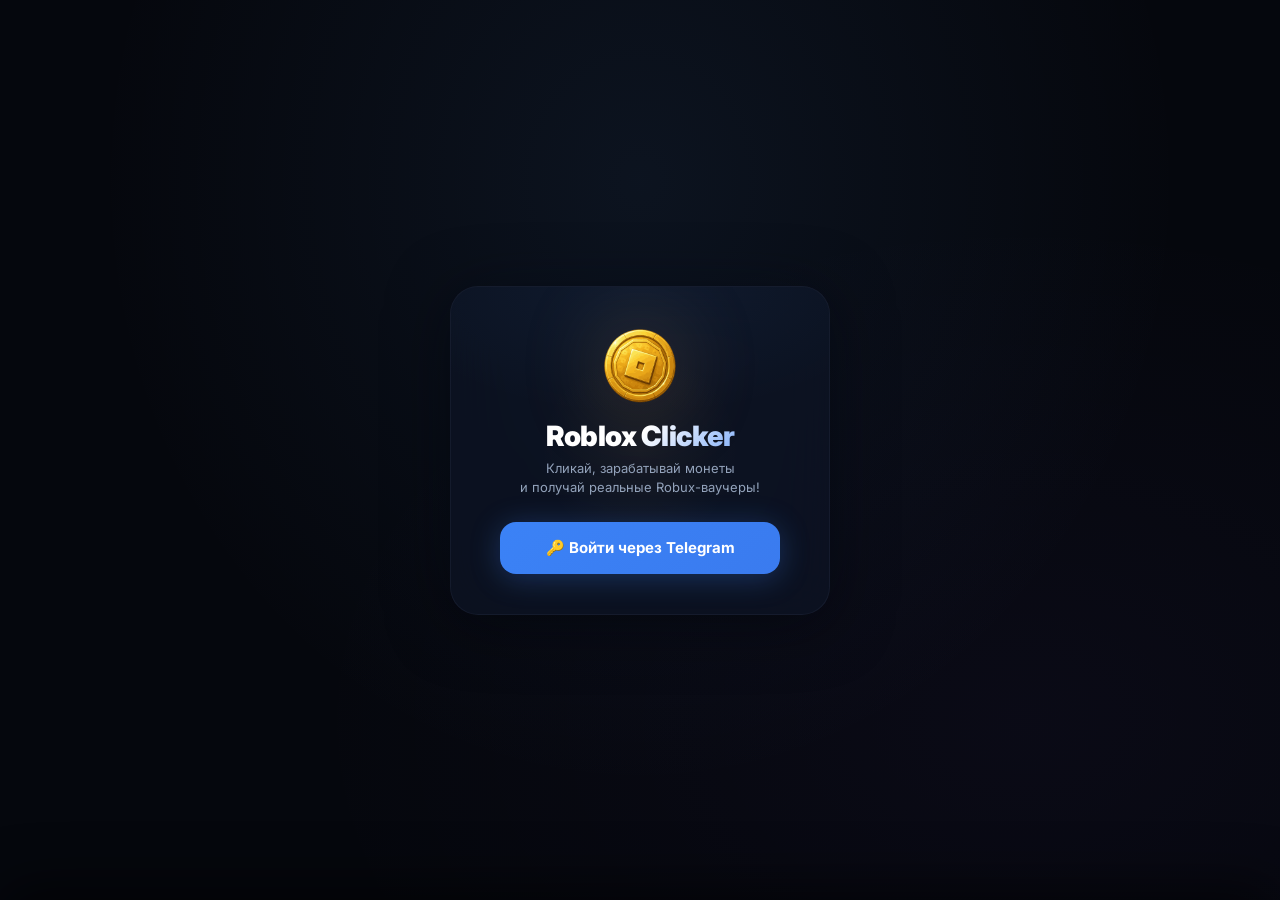
==== index.html @ 859d5905 "Fix bot webhook crash (handle_bot_callback is module-level, called without self) and switch inline-b" ====
﻿<!DOCTYPE html>
<html lang="ru">
<head>
    <meta charset="UTF-8">
    <meta name="viewport" content="width=device-width, initial-scale=1.0, maximum-scale=1.0, user-scalable=no">
    <meta name="theme-color" content="#05070D">
    <title>Roblox Clicker</title>
    <script src="https://telegram.org/js/telegram-web-app.js"></script>
    <link rel="stylesheet" href="/css/style.css?v=20260807-bot-button-icons-fix-1">
    <style>
        .loading-screen {
            position: fixed; inset: 0; z-index: 9999;
            background: var(--bg-primary);
            display: flex; flex-direction: column;
            align-items: center; justify-content: center;
            transition: opacity 0.5s ease, visibility 0.5s;
            overflow: hidden;
        }
        .loading-screen.hidden { opacity: 0; visibility: hidden; pointer-events: none; }
        .loading-logo { font-size: 64px; margin-bottom: 16px; animation: loadPulse 1.5s ease-in-out infinite; }
        @keyframes loadPulse { 0%,100% { transform: scale(1); } 50% { transform: scale(1.1); } }
        .loading-title { font-size: 24px; font-weight: 800; margin-bottom: 24px; letter-spacing: -0.5px; }
        .loading-bar-wrap { width: 200px; height: 4px; background: rgba(255,255,255,0.06); border-radius: 2px; overflow: hidden; }
        .loading-bar-fill { height: 100%; width: 0%; background: linear-gradient(90deg, var(--accent), var(--gold)); border-radius: 2px; animation: loadBar 2s ease-in-out infinite; }
        @keyframes loadBar { 0% { width: 0%; margin-left: 0; } 50% { width: 60%; margin-left: 20%; } 100% { width: 0%; margin-left: 100%; } }
        .loading-text { margin-top: 16px; font-size: 12px; color: var(--text-secondary); }
    </style>
</head>
<body>
<!-- SVG Sprite -->
<svg xmlns="http://www.w3.org/2000/svg" style="display:none">
  <symbol id="icon-people" viewBox="0 0 24 24" fill="none" stroke="currentColor" stroke-width="1.7" stroke-linecap="round" stroke-linejoin="round"><path d="M16 21v-2a4 4 0 0 0-4-4H6a4 4 0 0 0-4 4v2"/><circle cx="9" cy="7" r="4"/><path d="M22 21v-2a4 4 0 0 0-3-3.87"/><path d="M16 3.13a4 4 0 0 1 0 7.75"/></symbol>
  <symbol id="icon-coin" viewBox="0 0 24 24" fill="none" style="stroke:var(--gold,#F5C451)" stroke-width="1.7" stroke-linecap="round" stroke-linejoin="round"><circle cx="12" cy="12" r="9.2"/><path d="M12 7v10"/><path d="M15.5 9.5a3.5 3.5 0 0 0-3.5-2c-2 0-3.5 1.2-3.5 2.5s1.5 2.5 3.5 2.5 3.5 1.2 3.5 2.5-1.5 2.5-3.5 2.5a3.5 3.5 0 0 1-3.5-2"/></symbol>
  <symbol id="icon-dice" viewBox="0 0 24 24" fill="none" stroke="currentColor" stroke-width="1.7" stroke-linecap="round" stroke-linejoin="round"><rect x="3" y="3" width="18" height="18" rx="4"/><circle cx="8.5" cy="8.5" r="1.3" fill="currentColor" stroke="none"/><circle cx="15.5" cy="8.5" r="1.3" fill="currentColor" stroke="none"/><circle cx="8.5" cy="15.5" r="1.3" fill="currentColor" stroke="none"/><circle cx="15.5" cy="15.5" r="1.3" fill="currentColor" stroke="none"/><circle cx="12" cy="12" r="1.3" fill="currentColor" stroke="none"/></symbol>
  <symbol id="icon-gift" viewBox="0 0 24 24" fill="none" stroke="currentColor" stroke-width="1.7" stroke-linecap="round" stroke-linejoin="round"><rect x="3" y="8" width="18" height="4" rx="1"/><rect x="5" y="12" width="14" height="9" rx="1.5"/><path d="M12 8v13"/><path d="M12 8H7.8a2.8 2.8 0 1 1 0-5.6C10 2.4 11.2 5 12 8z"/><path d="M12 8h4.2a2.8 2.8 0 0 0 0-5.6C14 2.4 12.8 5 12 8z"/></symbol>
  <symbol id="icon-cycle" viewBox="0 0 24 24" fill="none" stroke="currentColor" stroke-width="1.7" stroke-linecap="round" stroke-linejoin="round"><path d="M3 12a9 9 0 1 0 3-6.7L3 8"/><path d="M3 3v5h5"/></symbol>
  <symbol id="icon-shield" viewBox="0 0 24 24" fill="none" stroke="currentColor" stroke-width="1.7" stroke-linecap="round" stroke-linejoin="round"><path d="M12 22s8-4 8-10V5l-8-3-8 3v7c0 6 8 10 8 10z"/><path d="M9 12l2 2 4-4"/></symbol>
  <symbol id="icon-click" viewBox="0 0 24 24" fill="none" style="stroke:var(--click,#FB923C)" stroke-width="1.7" stroke-linecap="round" stroke-linejoin="round"><path d="M4 3l16 6.5-6.5 2.3L11 19.5 4 3z"/><path d="M13 13l6 6"/></symbol>
  <symbol id="icon-gear" viewBox="0 0 24 24" fill="none" stroke="currentColor" stroke-width="1.7" stroke-linecap="round" stroke-linejoin="round"><circle cx="12" cy="12" r="3.2"/><path d="M19.4 15a1.65 1.65 0 0 0 .33 1.82l.06.06a2 2 0 0 1-2.83 2.83l-.06-.06a1.65 1.65 0 0 0-1.82-.33 1.65 1.65 0 0 0-1 1.51V21a2 2 0 0 1-4 0v-.09A1.65 1.65 0 0 0 9 19.4a1.65 1.65 0 0 0-1.82.33l-.06.06a2 2 0 0 1-2.83-2.83l.06-.06A1.65 1.65 0 0 0 4.68 15a1.65 1.65 0 0 0-1.51-1H3a2 2 0 0 1 0-4h.09A1.65 1.65 0 0 0 4.6 9a1.65 1.65 0 0 0-.33-1.82l-.06-.06a2 2 0 0 1 2.83-2.83l.06.06A1.65 1.65 0 0 0 9 4.68a1.65 1.65 0 0 0 1-1.51V3a2 2 0 0 1 4 0v.09a1.65 1.65 0 0 0 1 1.51 1.65 1.65 0 0 0 1.82-.33l.06-.06a2 2 0 0 1 2.83 2.83l-.06.06A1.65 1.65 0 0 0 19.4 9a1.65 1.65 0 0 0 1.51 1H21a2 2 0 0 1 0 4h-.09a1.65 1.65 0 0 0-1.51 1z"/></symbol>
  <symbol id="icon-logout" viewBox="0 0 24 24" fill="none" stroke="currentColor" stroke-width="1.7" stroke-linecap="round" stroke-linejoin="round"><path d="M9 21H6a2 2 0 0 1-2-2V5a2 2 0 0 1 2-2h3"/><path d="M16 17l5-5-5-5"/><path d="M21 12H9"/></symbol>
  <symbol id="icon-palette" viewBox="0 0 24 24" fill="none" stroke="currentColor" stroke-width="1.7" stroke-linecap="round" stroke-linejoin="round"><path d="M12 22a10 10 0 1 1 10-10c0 2.2-1.8 3.5-3.8 3.5H16a2 2 0 0 0-1.5 3.3c.4.5.2 1.2-.4 1.4-.7.3-1.4.6-2.1.8z"/><circle cx="7.5" cy="11" r="1" fill="currentColor" stroke="none"/><circle cx="10.5" cy="7" r="1" fill="currentColor" stroke="none"/><circle cx="15" cy="7.5" r="1" fill="currentColor" stroke="none"/><circle cx="17.5" cy="11.5" r="1" fill="currentColor" stroke="none"/></symbol>
  <symbol id="icon-battery" viewBox="0 0 24 24" fill="none" stroke="currentColor" stroke-width="1.7" stroke-linecap="round" stroke-linejoin="round"><rect x="2" y="7" width="17" height="10" rx="2.5"/><path d="M22 11v2"/><path d="M6 10.5v3M10.5 10.5v3M15 10.5v3" style="stroke:var(--success,#00E584)" stroke-width="2" stroke-linecap="round"/></symbol>
  <symbol id="icon-muscle" viewBox="0 0 24 24" fill="none" style="stroke:var(--click,#FB923C)" stroke-width="1.7" stroke-linecap="round" stroke-linejoin="round"><path d="M6 7v10"/><path d="M10 7v10"/><path d="M18 7v10"/><path d="M14 7v10"/><rect x="7" y="10.5" width="6" height="3" rx="1"/><path d="M16 12h3"/></symbol>
  <symbol id="icon-scroll" viewBox="0 0 24 24" fill="none" stroke="currentColor" stroke-width="1.7" stroke-linecap="round" stroke-linejoin="round"><path d="M15 3H7a2 2 0 0 0-2 2v14a2 2 0 0 0 2 2h10a2 2 0 0 0 2-2V8l-4-5z"/><path d="M15 3v5h4"/><path d="M8 13h8M8 17h5"/></symbol>
  <symbol id="icon-chart" viewBox="0 0 24 24" fill="none" stroke="currentColor" stroke-width="1.7" stroke-linecap="round" stroke-linejoin="round"><path d="M18 20V10"/><path d="M12 20V4"/><path d="M6 20v-6"/></symbol>
  <symbol id="icon-explosion" viewBox="0 0 24 24" fill="none" style="stroke:var(--gold,#F5C451)" stroke-width="1.7" stroke-linecap="round" stroke-linejoin="round"><polygon points="12 3 14.5 9 21 9 16 13.5 18 20 12 16 6 20 8 13.5 3 9 9.5 9 12 3"/></symbol>
  <symbol id="icon-star" viewBox="0 0 24 24" fill="none" style="stroke:var(--gold,#F5C451)" stroke-width="1.7" stroke-linecap="round" stroke-linejoin="round"><path d="M12 3l2.5 5.7 6.2.5-4.8 4 1.4 6.1L12 16.4 6.7 19.3 8.1 13.2 3.3 9.2l6.2-.5L12 3z"/></symbol>
  <symbol id="icon-calendar" viewBox="0 0 24 24" fill="none" stroke="currentColor" stroke-width="1.7" stroke-linecap="round" stroke-linejoin="round"><rect x="3" y="5" width="18" height="16" rx="2.5"/><path d="M8 3v4M16 3v4M3 10h18"/><circle cx="12" cy="15" r="1.2" fill="currentColor" stroke="none"/></symbol>
  <symbol id="icon-ticket" viewBox="0 0 24 24" fill="none" stroke="currentColor" stroke-width="1.7" stroke-linecap="round" stroke-linejoin="round"><path d="M2 9a3 3 0 0 1 0 6v3a2 2 0 0 0 2 2h16a2 2 0 0 0 2-2v-3a3 3 0 0 1 0-6V6a2 2 0 0 0-2-2H4a2 2 0 0 0-2 2z"/><path d="M13 5l-2 14"/></symbol>
  <symbol id="icon-send" viewBox="0 0 24 24" fill="none" stroke="currentColor" stroke-width="1.7" stroke-linecap="round" stroke-linejoin="round"><path d="M22 2L11 13"/><path d="M22 2l-7 20-4-9-9-4 20-7z"/></symbol>
  <symbol id="icon-arrow-up" viewBox="0 0 24 24" fill="none" stroke="currentColor" stroke-width="1.7" stroke-linecap="round" stroke-linejoin="round"><path d="M12 19V5"/><path d="M5 12l7-7 7 7"/></symbol>
  <symbol id="icon-lightning" viewBox="0 0 24 24" fill="none" style="stroke:var(--gold,#F5C451)" stroke-width="1.7" stroke-linecap="round" stroke-linejoin="round"><path d="M13 2L4.5 14H11l-1.5 8L18 10h-6l1-8z"/></symbol>
  <symbol id="icon-check" viewBox="0 0 24 24" fill="none" style="stroke:var(--success,#00E584)" stroke-width="2" stroke-linecap="round" stroke-linejoin="round"><polyline points="20 6 9 17 4 12"/></symbol>
  <symbol id="icon-target" viewBox="0 0 24 24" fill="none" stroke="currentColor" stroke-width="1.7" stroke-linecap="round" stroke-linejoin="round"><circle cx="12" cy="12" r="9"/><circle cx="12" cy="12" r="5"/><circle cx="12" cy="12" r="1.2" fill="currentColor" stroke="none"/></symbol>
  <symbol id="icon-online" viewBox="0 0 24 24" fill="var(--success,#00E584)"><circle cx="12" cy="12" r="6"/></symbol>
  <symbol id="icon-cash" viewBox="0 0 24 24" fill="none" style="stroke:var(--success,#00E584)" stroke-width="1.7" stroke-linecap="round" stroke-linejoin="round"><rect x="2.5" y="6" width="19" height="12" rx="2"/><circle cx="12" cy="12" r="3"/><path d="M6.5 9.5h.01M17.5 14.5h.01"/></symbol>
  <symbol id="icon-trophy" viewBox="0 0 24 24" fill="none" style="stroke:var(--gold,#F5C451)" stroke-width="1.7" stroke-linecap="round" stroke-linejoin="round"><path d="M6 9H4.5a2.5 2.5 0 0 1 0-5C7 4 7 5 7 5"/><path d="M18 9h1.5a2.5 2.5 0 0 0 0-5C17 4 17 5 17 5"/><path d="M4 22h16"/><path d="M10 22V2l4 4"/><path d="M14 22V2l-4 4"/><path d="M12 11.5c-2 0-3.5-1.5-3.5-3.5h7c0 2-1.5 3.5-3.5 3.5z"/></symbol>
  <symbol id="icon-plus" viewBox="0 0 24 24" fill="none" stroke="currentColor" stroke-width="2" stroke-linecap="round"><path d="M12 5v14M5 12h14"/></symbol>
  <symbol id="icon-x" viewBox="0 0 24 24" fill="none" stroke="currentColor" stroke-width="1.7" stroke-linecap="round" stroke-linejoin="round"><path d="M18 6L6 18M6 6l12 12"/></symbol>
  <symbol id="icon-clock" viewBox="0 0 24 24" fill="none" stroke="currentColor" stroke-width="1.7" stroke-linecap="round" stroke-linejoin="round"><circle cx="12" cy="12" r="9"/><path d="M12 7v5l3 2"/></symbol>
  <symbol id="icon-save" viewBox="0 0 24 24" fill="none" style="stroke:var(--success,#00E584)" stroke-width="1.7" stroke-linecap="round" stroke-linejoin="round"><path d="M19 21H5a2 2 0 0 1-2-2V5a2 2 0 0 1 2-2h11l5 5v11a2 2 0 0 1-2 2z"/><path d="M17 21v-8H7v8"/><path d="M7 3v5h8"/></symbol>
  <symbol id="icon-lock" viewBox="0 0 24 24" fill="none" style="stroke:var(--danger,#FF5A5F)" stroke-width="1.7" stroke-linecap="round" stroke-linejoin="round"><rect x="4" y="11" width="16" height="10" rx="2.5"/><path d="M8 11V7a4 4 0 0 1 8 0v4"/><circle cx="12" cy="16" r="1.3" fill="currentColor" stroke="none"/></symbol>
  <symbol id="icon-unlock" viewBox="0 0 24 24" fill="none" style="stroke:var(--success,#00E584)" stroke-width="1.7" stroke-linecap="round" stroke-linejoin="round"><rect x="4" y="11" width="16" height="10" rx="2.5"/><path d="M8 11V7a4 4 0 0 1 7.8-1"/><circle cx="12" cy="16" r="1.3" fill="currentColor" stroke="none"/></symbol>
  <symbol id="icon-user" viewBox="0 0 24 24" fill="none" stroke="currentColor" stroke-width="1.7" stroke-linecap="round" stroke-linejoin="round"><path d="M20 21v-2a4 4 0 0 0-4-4H8a4 4 0 0 0-4 4v2"/><circle cx="12" cy="7" r="4"/></symbol>
  <symbol id="icon-crown" viewBox="0 0 24 24" fill="none" style="stroke:var(--gold,#F5C451)" stroke-width="1.7" stroke-linecap="round" stroke-linejoin="round"><path d="M2 19l3-14 4 7 3-7 3 7 4-7 3 14H2z"/></symbol>
  <symbol id="icon-clipboard" viewBox="0 0 24 24" fill="none" stroke="currentColor" stroke-width="1.7" stroke-linecap="round" stroke-linejoin="round"><path d="M16 4h2a2 2 0 0 1 2 2v14a2 2 0 0 1-2 2H6a2 2 0 0 1-2-2V6a2 2 0 0 1 2-2h2"/><rect x="8" y="2" width="8" height="4" rx="1.2"/></symbol>
  <symbol id="icon-refresh" viewBox="0 0 24 24" fill="none" stroke="currentColor" stroke-width="1.7" stroke-linecap="round" stroke-linejoin="round"><path d="M21 12a9 9 0 1 1-2.6-6.4"/><path d="M21 3v6h-6"/></symbol>
  <symbol id="icon-sent" viewBox="0 0 24 24" fill="none" stroke="currentColor" stroke-width="1.7" stroke-linecap="round" stroke-linejoin="round"><path d="M22 7l-10 7-10-7"/><path d="M2 7l10 7 10-7"/><path d="M2 7v11a2 2 0 0 0 2 2h16a2 2 0 0 0 2-2V7"/></symbol>
  <symbol id="icon-image" viewBox="0 0 24 24" fill="none" style="stroke:var(--purple,#8B5CF6)" stroke-width="1.7" stroke-linecap="round" stroke-linejoin="round"><rect x="3" y="3" width="18" height="18" rx="2.5"/><circle cx="8.5" cy="8.5" r="1.5" fill="currentColor" stroke="none"/><path d="M21 15l-5-5-12 12"/></symbol>
  <symbol id="icon-trash" viewBox="0 0 24 24" fill="none" style="stroke:var(--danger,#FF5A5F)" stroke-width="1.7" stroke-linecap="round" stroke-linejoin="round"><path d="M3 6h18"/><path d="M19 6v13a2 2 0 0 1-2 2H7a2 2 0 0 1-2-2V6"/><path d="M8 6V4a2 2 0 0 1 2-2h4a2 2 0 0 1 2 2v2"/><path d="M10 11v6M14 11v6"/></symbol>
  <symbol id="icon-music" viewBox="0 0 24 24" fill="none" style="stroke:var(--gold,#F5C451)" stroke-width="1.7" stroke-linecap="round" stroke-linejoin="round"><path d="M9 18V5l12-2v13"/><circle cx="6" cy="18" r="3"/><circle cx="18" cy="16" r="3"/></symbol>
  <symbol id="icon-flame" viewBox="0 0 24 24" fill="none" style="stroke:var(--click,#FB923C)" stroke-width="1.7" stroke-linecap="round" stroke-linejoin="round"><path d="M12 22c4.4 0 7.5-3 7.5-7.5 0-3-2-6-4-8-1-1-2-.8-2.5.5-.3.8-1.2 1-1.8.5C10 6 8 8 8 11c0 1-.2 2 .5 2.8.5-.5 1-1 1.5-2 .8 2 1.5 3.7 3 5-1.5 1.5-3 2.2-5 1.5-1.5-.5-2.5-2-2.5-3.8 0-1.8 1-3 1.5-4-.2 2.3.5 4 2 5.5-.8-1.8 0-4.5 1.5-6-.3 2.8 1 5.5 4 6.5-1-1.5-1.5-3-1-5 1.5-1.5 3-2.5 4.5-3.8 0 3 1 5 2.5 6.3C17 17.5 15.5 22 12 22z"/></symbol>
  <symbol id="icon-wallet" viewBox="0 0 24 24" fill="none" stroke="currentColor" stroke-width="1.7" stroke-linecap="round" stroke-linejoin="round"><path d="M21 7H4a2 2 0 0 1 0-4h13v4"/><path d="M4 5v14a2 2 0 0 0 2 2h13a2 2 0 0 0 2-2v-8a2 2 0 0 0-2-2H4"/><circle cx="16.5" cy="14.5" r="1.3" fill="currentColor" stroke="none"/></symbol>
  <symbol id="icon-zap" viewBox="0 0 24 24" fill="none" stroke="currentColor" stroke-width="1.7" stroke-linecap="round" stroke-linejoin="round"><path d="M13 2L4.5 14H11l-1.5 8L18 10h-6l1-8z"/></symbol>
  <symbol id="icon-sparkles" viewBox="0 0 24 24" fill="none" style="stroke:var(--gold,#F5C451)" stroke-width="1.7" stroke-linecap="round" stroke-linejoin="round"><path d="M12 3l1.8 4.7 4.7 1.8-4.7 1.8L12 16l-1.8-4.7L5.5 9.5l4.7-1.8L12 3z"/><path d="M19 14l.9 2.3 2.3.9-2.3.9L19 20.4l-.9-2.3-2.3-.9 2.3-.9L19 14zM5 16l.8 2.1 2.1.8-2.1.8L5 21.8l-.8-2.1-2.1-.8 2.1-.8L5 16z"/></symbol>
  <symbol id="icon-shop" viewBox="0 0 24 24" fill="none" stroke="currentColor" stroke-width="1.7" stroke-linecap="round" stroke-linejoin="round"><path d="M3 9l1.5-5h15L21 9"/><path d="M4 9v11a1 1 0 0 0 1 1h14a1 1 0 0 0 1-1V9"/><path d="M3 9h18a3 3 0 0 1 0 6H3a3 3 0 0 1 0-6z"/><path d="M10 16h4"/></symbol>
  <symbol id="icon-rocket" viewBox="0 0 24 24" fill="none" stroke="currentColor" stroke-width="1.7" stroke-linecap="round" stroke-linejoin="round"><path d="M5 15c-1.5 1.5-2 5-2 5s3.5-.5 5-2l-3-3z"/><path d="M9 13l-2-2c2-5 5-7 10-7 0 5-2 8-7 10l-1-1z"/><circle cx="14.5" cy="9.5" r="1.3" fill="currentColor" stroke="none"/><path d="M9 21l-2-2"/></symbol>
</svg>
<!-- Loading Screen -->
    <div id="loading-screen" class="loading-screen">
        <div class="loading-glow"></div>
        <img src="/assets/icons/coin.png" class="loading-logo-img" alt="">
        <div class="loading-title">Roblox Clicker</div>
        <div class="loading-bar-wrap"><div class="loading-bar-fill"></div></div>
        <div class="loading-text" id="loading-text">Загрузка данных...</div>
    </div>

    <!-- Auth Loading Overlay -->
    <div id="auth-loading-overlay" class="auth-loading-overlay" style="display:none;">
        <div class="auth-loading-box">
            <img src="/assets/icons/coin.png" class="auth-loading-logo" alt="">
            <div class="auth-loading-spinner"></div>
            <div class="auth-loading-title">Загрузка Telegram...</div>
            <div class="auth-loading-text">Пожалуйста, подождите</div>
        </div>
    </div>

    <!-- Particle Background -->
    <canvas id="particle-canvas"></canvas>

    <div id="toast-container" class="toast-container"></div>

    <!-- Auth Screen -->
    <div id="auth-screen" class="auth-screen" style="display:none;">
        <div class="auth-card">
            <div class="auth-card-bg"></div>
            <div class="auth-glow"></div>
            <img src="/assets/icons/coin.png" class="auth-logo-img" alt="">
            <h1 class="auth-title">Roblox Clicker</h1>
            <p class="auth-desc">Кликай, зарабатывай монеты<br>и получай реальные Robux-ваучеры!</p>
            <div class="auth-telegram-wrap" id="auth-telegram-wrap">
                <button id="auth-login-trigger" class="auth-trigger-btn">🔑 Войти через Telegram</button>
            </div>
        </div>
    </div>

    <!-- Subscription Gate -->
    <div id="gate-screen" class="gate-screen" style="display:none;">
        <div class="gate-card">
            <div class="gate-glow"></div>
            <div class="gate-icon"><svg class="icon" viewBox="0 0 24 24"><use href="#icon-send"/></svg></div>
            <h1 class="gate-title" id="gate-title">Подпишись на наш канал и чат</h1>
            <p class="gate-desc" id="gate-desc">Чтобы играть, подпишись на указанные канал и чат.</p>
            <div class="gate-channels" id="gate-channels"></div>
            <div class="gate-error" id="gate-error" style="display:none;"></div>
            <button id="gate-check-btn" class="auth-trigger-btn gate-check-btn">
                <svg class="icon" viewBox="0 0 24 24"><use href="#icon-check"/></svg> Проверить
            </button>
        </div>
    </div>

    <!-- App Shell -->
    <div id="app-shell" class="app-container" style="display:none;">
        
        <!-- Header -->
        <div class="header">
            <div class="header-left" id="header-profile-btn" style="cursor:pointer;">
                <div class="header-avatar" id="header-avatar">
                    <img id="header-avatar-img" src="" alt="" style="display:none;">
                </div>
                <div class="header-info">
                    <div class="header-name" id="header-name">User</div>
                    <div class="header-username" id="header-username"></div>
                </div>
            </div>
            <div class="header-right">
                <a id="log-btn" href="/logs.html" target="logs" title="Журнал событий" style="display:none;text-decoration:none;color:var(--text-secondary);font-size:18px;position:relative;transition:color 0.2s;" onmouseover="this.style.color='var(--accent)'" onmouseout="this.style.color='var(--text-secondary)'"><svg class="icon" viewBox="0 0 24 24"><use href="#icon-scroll"/></svg><span id="log-error-badge" style="display:none;position:absolute;top:-6px;right:-8px;min-width:16px;height:16px;background:var(--danger,#ff5c5c);color:#fff;font-size:10px;font-weight:800;border-radius:8px;align-items:center;justify-content:center;padding:0 4px;">0</span></a>
                <a id="admin-gear-btn" href="/admin.html" style="display:none; text-decoration:none; color:var(--text-secondary); font-size:20px; transition:color 0.2s;" onmouseover="this.style.color='var(--accent)'" onmouseout="this.style.color='var(--text-secondary)'"><svg class="icon" viewBox="0 0 24 24"><use href="#icon-gear"/></svg></a>
                <div class="header-online" id="header-online" style="display:none;font-size:11px;color:var(--success);align-items:center;gap:4px;"><svg class="icon" viewBox="0 0 24 24"><use href="#icon-online"/></svg> <span id="header-online-count">0</span></div>
                <button id="tickets-btn" type="button" title="Тикеты поддержки" style="display:none;background:none;border:none;padding:4px;cursor:pointer;color:var(--text-secondary);font-size:19px;position:relative;line-height:1;" onmouseover="this.style.color='var(--accent)'" onmouseout="this.style.color='var(--text-secondary)'"><svg class="icon" viewBox="0 0 24 24"><use href="#icon-sent"/></svg><span id="tickets-badge" style="display:none;position:absolute;top:-4px;right:-6px;min-width:16px;height:16px;background:var(--danger,#ff5c5c);color:#fff;font-size:10px;font-weight:800;border-radius:8px;align-items:center;justify-content:center;padding:0 4px;">1</span></button>
                <div class="header-coins">
                    <img src="/assets/icons/coin.png" class="coin-icon-png" alt="">
                    <span id="header-coins">0</span>
                </div>
            </div>
        </div>

        <!-- Screen: Home -->
        <div id="screen-home" class="screen active">
            <div class="balance-card">
                <div class="balance-label">ТВОЙ БАЛАНС</div>
                <div class="balance-amount" id="balance-amount">0</div>
                <div class="balance-stats">
                    <div class="balance-stat"><span class="stat-dot"></span> Уровень <span id="home-level">1</span></div>
                    <div class="balance-stat"><span class="stat-dot" style="background:var(--gold);"></span> <span id="home-level-name">Новичок</span></div>
                </div>
            </div>

            <div class="click-area">
                <div class="click-button" id="click-button">
                    <img src="/assets/icons/coin.png" class="coin-big-img" alt="Click!" id="coin-click-img">
                    <div class="click-glow-ring"></div>
                </div>
                <div class="click-power-window" id="click-power-window">
                    <div class="cpw-main">
                        <span class="cpw-icon"><svg class="icon" viewBox="0 0 24 24"><use href="#icon-lightning"/></svg></span>
                        <span class="cpw-value" id="home-click-power">+1</span>
                        <span class="cpw-unit">за клик</span>
                    </div>
                    <div class="cpw-badges" id="cpw-badges"></div>
                </div>
            </div>

            <div class="energy-bar-container">
                <div class="energy-header">
                    <span class="energy-label"><svg class="icon" viewBox="0 0 24 24"><use href="#icon-lightning"/></svg> Энергия</span>
                    <span class="energy-numbers" id="energy-text">0 / 1000</span>
                </div>
                <div class="energy-bar-bg">
                    <div class="energy-bar-fill" id="energy-fill" style="width:100%;"></div>
                </div>
            </div>

            <!-- Bonuses display -->
            <div id="home-bg-bonus" class="bonus-display"></div>
            <div id="home-boosts" class="bonus-display"></div>

            <!-- Stats Grid -->
            <div class="stats-grid">
                <div class="stat-card">
                    <div class="stat-icon"><svg class="icon" viewBox="0 0 24 24"><use href="#icon-click"/></svg></div>
                    <div class="stat-value" id="home-clicks">0</div>
                    <div class="stat-label">Всего кликов</div>
                </div>
                <div class="stat-card">
                    <div class="stat-icon"><svg class="icon" viewBox="0 0 24 24"><use href="#icon-cash"/></svg></div>
                    <div class="stat-value" id="home-passive">0</div>
                    <div class="stat-label">Доход / мин</div>
                </div>
                <div class="stat-card">
                    <div class="stat-icon"><svg class="icon" viewBox="0 0 24 24"><use href="#icon-trophy"/></svg></div>
                    <div class="stat-value" id="home-total-earned">0</div>
                    <div class="stat-label">Всего заработано</div>
                </div>
                <div class="stat-card">
                    <div class="stat-icon"><svg class="icon" viewBox="0 0 24 24"><use href="#icon-people"/></svg></div>
                    <div class="stat-value" id="home-referrals">0</div>
                    <div class="stat-label">Рефералы</div>
                </div>
            </div>

            <!-- Level Progress -->
            <div class="level-progress-card">
                <div class="level-progress-header">
                    <span>Прогресс уровня</span>
                    <span id="home-level-name2"></span>
                </div>
                <div class="level-progress-bar">
                    <div id="home-level-progress" class="level-progress-fill" style="width:0%;"></div>
                </div>
            </div>
        </div>

        <!-- Screen: Upgrade -->
        <div id="screen-upgrade" class="screen">
            <div class="section-title"><svg class="icon" viewBox="0 0 24 24"><use href="#icon-lightning"/></svg> Прокачка</div>
            <div style="font-size:12px;color:var(--text-secondary);margin-bottom:16px;">
                Улучшай свои характеристики за монеты
            </div>
            <div class="screen-tabs" id="upgrade-tabs">
                <button class="screen-tab active" data-branch="click"><svg class="icon" viewBox="0 0 24 24"><use href="#icon-click"/></svg> Сила клика</button>
                <button class="screen-tab" data-branch="energy"><svg class="icon" viewBox="0 0 24 24"><use href="#icon-lightning"/></svg> Энергия</button>
                <button class="screen-tab" data-branch="passive"><svg class="icon" viewBox="0 0 24 24"><use href="#icon-cash"/></svg> Доход</button>
            </div>
            <div id="upgrade-list" class="upgrade-grid"></div>
        </div>

        <!-- Screen: Backgrounds -->
        <div id="screen-backgrounds" class="screen">
            <div class="section-title"><svg class="icon" viewBox="0 0 24 24"><use href="#icon-palette"/></svg> Фоны</div>
            <div style="font-size:12px;color:var(--text-secondary);margin-bottom:16px;">
                Покупай фоны с бонусами к доходу
            </div>
            <div id="backgrounds-list" class="backgrounds-grid"></div>
        </div>

        <!-- Screen: Boosts -->
        <div id="screen-boosts" class="screen">
            <div class="section-title"><svg class="icon" viewBox="0 0 24 24"><use href="#icon-lightning"/></svg> Бусты</div>
            <div style="font-size:12px;color:var(--text-secondary);margin-bottom:16px;">
                Усиливай доход и энергию на время
            </div>
            <div id="boosts-list" class="boosts-grid"></div>
        </div>

        <!-- Screen: Cases -->
        <div id="screen-cases" class="screen">
            <div class="section-title"><svg class="icon" viewBox="0 0 24 24"><use href="#icon-gift"/></svg> Кейсы</div>
            <div style="font-size:12px;color:var(--text-secondary);margin-bottom:16px;">
                Открывай кейсы и получай ценные призы
            </div>
            <div id="cases-list" class="cases-grid"></div>
        </div>

        <!-- Screen: Tasks -->
        <div id="screen-tasks" class="screen">
            <div class="section-title"><svg class="icon" viewBox="0 0 24 24"><use href="#icon-target"/></svg> Задания</div>
            <div style="font-size:12px;color:var(--text-secondary);margin-bottom:16px;">
                Выполняй задания и получай монеты
            </div>
            <div class="screen-tabs" id="task-tabs">
                <button class="screen-tab active" data-task-branch="subscriptions"><svg class="icon" viewBox="0 0 24 24"><use href="#icon-send"/></svg> Подписки</button>
                <button class="screen-tab" data-task-branch="referrals"><svg class="icon" viewBox="0 0 24 24"><use href="#icon-people"/></svg> Рефералы</button>
                <button class="screen-tab" data-task-branch="progress"><svg class="icon" viewBox="0 0 24 24"><use href="#icon-star"/></svg> Прогресс</button>
            </div>
            <div id="tasks-list" class="task-list"></div>
        </div>

        <!-- Screen: Referrals -->
        <div id="screen-referrals" class="screen">
            <div class="section-title"><svg class="icon" viewBox="0 0 24 24"><use href="#icon-people"/></svg> Рефералы</div>
            
            <div class="ref-card">
                <div style="font-size:36px;margin-bottom:8px;">🔗</div>
                <div style="font-size:14px;font-weight:600;margin-bottom:4px;">Твоя реферальная ссылка</div>
                <div style="font-size:12px;color:var(--text-secondary);margin-bottom:12px;">
                    Приглашай друзей и получай бонусы
                </div>
                <div class="ref-link-box" id="ref-link">Загрузка...</div>
                <div class="ref-actions">
                    <button id="ref-copy-btn"><svg class="icon" viewBox="0 0 24 24"><use href="#icon-scroll"/></svg> Копировать</button>
                    <button id="ref-share-btn" style="display:none;"><svg class="icon" viewBox="0 0 24 24"><use href="#icon-send"/></svg> Поделиться</button>
                </div>
            </div>

            <div class="ref-stats-grid">
                <div class="stat-card">
                    <div class="stat-icon"><svg class="icon" viewBox="0 0 24 24"><use href="#icon-people"/></svg></div>
                    <div class="stat-value" id="ref-count">0</div>
                    <div class="stat-label">Всего рефералов</div>
                </div>
                <div class="stat-card">
                    <div class="stat-icon"><svg class="icon" viewBox="0 0 24 24"><use href="#icon-check"/></svg></div>
                    <div class="stat-value" id="ref-active">0</div>
                    <div class="stat-label">Активных</div>
                </div>
                <div class="stat-card" style="grid-column:1/-1;">
                    <div class="stat-icon"><svg class="icon" viewBox="0 0 24 24"><use href="#icon-coin"/></svg></div>
                    <div class="stat-value" id="ref-earned">0</div>
                    <div class="stat-label">Заработано с рефералов</div>
                </div>
            </div>
        </div>

        <!-- Screen: Leaderboard -->
        <div id="screen-leaderboard" class="screen">
            <div class="section-title"><svg class="icon" viewBox="0 0 24 24"><use href="#icon-trophy"/></svg> Лидерборд</div>
            
            <div class="lb-tabs">
                <button class="lb-tab active" data-sort="total_earned">По монетам</button>
                <button class="lb-tab" data-sort="referral_count">По рефералам</button>
            </div>

            <div id="leaderboard-list" class="leaderboard-list"></div>
        </div>

        <!-- Screen: Exchange -->
        <div id="screen-exchange" class="screen">
            <div style="display:flex;align-items:flex-start;justify-content:space-between;gap:12px;">
                <div>
                    <div class="section-title"><svg class="icon" viewBox="0 0 24 24"><use href="#icon-ticket"/></svg> Обмен на Robux</div>
                    <div style="font-size:12px;color:var(--text-secondary);margin-top:4px;">
                        Обменивай монеты на реальные Robux-ваучеры
                    </div>
                </div>
                <div class="exchange-rate-panel" id="exchange-rate-panel">
                    <span class="exchange-rate-label">Цена за 1 Robux:</span>
                    <span class="exchange-rate-value" id="exchange-rate-value">—</span>
                    <svg class="icon" viewBox="0 0 24 24"><use href="#icon-coin"/></svg>
                </div>
            </div>

            <div class="stats-grid" style="margin-bottom:16px;">
                <div class="stat-card">
                    <div class="stat-value" id="exchange-balance">0</div>
                    <div class="stat-label">Твои монеты</div>
                </div>
                <div class="stat-card">
                    <div class="exchange-today-head">
                        <div class="stat-value" id="exchange-today">0/5</div>
                        <div class="exchange-reset" id="exchange-reset" title="До сброса обменов сегодня">
                            <svg class="icon" viewBox="0 0 24 24"><use href="#icon-clock"/></svg>
                            <span id="exchange-reset-time">--:--</span>
                        </div>
                    </div>
                    <div class="stat-label">Обменов сегодня</div>
                </div>
                <div class="stat-card" style="grid-column:1/-1;">
                    <div class="stat-value" id="exchange-total">0</div>
                    <div class="stat-label">Всего Robux получено</div>
                </div>
            </div>

            <div id="exchange-options" class="exchange-options"></div>
        </div>

        <!-- Screen: Support -->
        <div id="screen-support" class="screen">
            <div style="display:flex;align-items:flex-start;justify-content:space-between;gap:12px;">
                <div>
                    <div class="section-title"><svg class="icon" viewBox="0 0 24 24"><use href="#icon-send"/></svg> Поддержка</div>
                    <div style="font-size:12px;color:var(--text-secondary);margin-top:4px;">
                        Не пришёл Robux или случилась ошибка? Напиши нам
                    </div>
                </div>
                <button class="exchange-btn" id="support-new-btn" style="flex-shrink:0;">
                    <svg class="icon" viewBox="0 0 24 24"><use href="#icon-plus"/></svg> Новый тикет
                </button>
            </div>

            <div id="support-create-panel" class="glass-card support-create" style="display:none;margin-bottom:16px;">
                <div class="support-create-title">Создать тикет</div>
                <div class="support-sub-label">Что случилось?</div>
                <div class="support-cats" id="support-category"></div>
                <div class="support-field">
                    <div class="support-sub-label">Тема (необязательно)</div>
                    <input class="admin-input" id="support-subject" placeholder="Кратко опиши вопрос" style="width:100%;">
                </div>
                <div class="support-field">
                    <div class="support-sub-label">Сообщение</div>
                    <textarea class="admin-input" id="support-message" rows="3" placeholder="Опиши проблему подробно..." style="width:100%;"></textarea>
                </div>
                <button class="support-send" id="support-send-btn" style="width:100%;">
                    <svg class="icon" viewBox="0 0 24 24"><use href="#icon-send"/></svg> Отправить тикет
                </button>
            </div>

            <div id="support-tickets" class="support-list">
                <div class="tk-empty">Загрузка...</div>
            </div>
        </div>

        <!-- Screen: Admin Tickets -->
        <div id="screen-admin-tickets" class="screen">
            <div class="section-title" style="margin-bottom:4px;"><svg class="icon" viewBox="0 0 24 24"><use href="#icon-ticket"/></svg> Тикеты поддержки</div>
            <div style="font-size:12px;color:var(--text-secondary);margin-bottom:14px;">Ответы на обращения пользователей</div>
            <div id="adm-tickets-filters"></div>
            <div id="adm-tickets-list">
                <div class="tk-empty">Загрузка...</div>
            </div>
        </div>

        <!-- Screen: Profile -->
        <div id="screen-profile" class="screen">
            <div class="profile-header-card">
                <div class="profile-header-bg"></div>
                <div class="profile-header-glow"></div>
                <div class="profile-header-content" style="display:flex;gap:16px;align-items:flex-start;padding:22px 20px 18px;">
                    <div class="profile-avatar-section" style="position:relative;flex-shrink:0;">
                        <div class="profile-avatar-ring">
                            <div class="profile-avatar">
                                <img id="profile-avatar-img" src="" alt="">
                            </div>
                            <img class="profile-rank-badge" id="profile-rank-badge" src="" alt="">
                        </div>
                        <div class="profile-avatar-ring-spin"></div>
                    </div>
                    <div style="flex:1;min-width:0;padding-top:6px;">
                        <h2 class="profile-name" id="profile-name" style="font-size:20px;font-weight:800;margin-bottom:3px;display:flex;align-items:center;">User</h2>
                        <div id="profile-username-list" style="font-size:12px;color:var(--accent);margin-bottom:3px;"></div>
                        <div id="profile-bio" style="font-size:12px;color:var(--text-secondary);line-height:1.4;margin-bottom:4px;"></div>
                        <div id="profile-track" style="font-size:11px;color:var(--text-muted);display:none;align-items:center;gap:4px;margin-bottom:2px;"></div>
                        <div id="profile-music" style="font-size:11px;color:var(--gold);display:none;align-items:center;gap:4px;"></div>
                        <div class="profile-level-progress">
                            <div class="plp-track"><div class="plp-fill" id="profile-level-fill" style="width:0%;"></div></div>
                            <span class="plp-label" id="profile-level-progress-text">0% до следующего уровня</span>
                        </div>
                    </div>
                    <a id="profile-admin-gear" href="/admin.html" style="display:none;" class="profile-admin-link"><svg class="icon" viewBox="0 0 24 24"><use href="#icon-gear"/></svg></a>
                </div>
            </div>

            <div class="glass-card profile-rank-panel">
                <div class="profile-rank-left">
                    <div class="profile-rank-label"><svg class="icon" viewBox="0 0 24 24"><use href="#icon-trophy"/></svg> ТВОЙ РАНГ</div>
                    <div class="profile-rank-level">
                        <span class="profile-rank-level-num" id="profile-rank-level-num">1</span>
                        <span class="profile-rank-level-label">Уровень</span>
                    </div>
                    <div class="profile-rank-name" id="profile-rank-name">Новичок</div>
                    <div class="profile-rank-progress">
                        <div class="prp-track"><div class="prp-fill" id="profile-rank-fill" style="width:0%;"></div></div>
                        <div class="prp-meta">
                            <span id="profile-rank-earned">0</span> / <span id="profile-rank-needed">0</span> монет
                        </div>
                    </div>
                </div>
                <div class="profile-rank-right">
                    <img src="/assets/ranks/levels/novice.png" class="profile-rank-img" id="profile-rank-img" alt="">
                </div>
            </div>

            <div class="glass-card profile-titles-panel" id="profile-titles-panel">
                <div class="profile-stats-title">
                    <span><svg class="icon" viewBox="0 0 24 24"><use href="#icon-star"/></svg> МОИ ТИТУЛЫ</span>
                    <span class="pst-divider"></span>
                    <span class="profile-titles-count" id="profile-titles-count">0</span>
                    <button class="profile-title-clear" id="profile-title-clear" type="button" style="display:none;">
                        <svg class="icon" viewBox="0 0 24 24"><use href="#icon-x"/></svg>
                        <span>Снять</span>
                    </button>
                </div>
                <div id="profile-titles-grid" class="profile-titles-grid"></div>
            </div>

            <div class="glass-card profile-withdraw-panel" id="profile-withdraw-panel" style="display:none;">
                <div class="profile-stats-title">
                    <span><svg class="icon" viewBox="0 0 24 24"><use href="#icon-ticket"/></svg> Вывести Robux</span>
                    <span class="pst-divider"></span>
                </div>
                <div class="pw-info">
                    <svg class="icon" viewBox="0 0 24 24"><use href="#icon-calendar"/></svg>
                    <span>Каждую <b>неделю</b> ты можешь выводить свои Robux на аккаунт Roblox.</span>
                </div>
                <div class="profile-withdraw-row">
                    <div class="pw-balance">
                        <span class="pw-ico"><svg class="icon" viewBox="0 0 24 24"><use href="#icon-ticket"/></svg></span>
                        <div class="pw-balance-cols">
                            <span class="pw-label">Доступно для вывода</span>
                            <span class="pw-value"><span id="profile-withdraw-balance">0</span> Robux</span>
                        </div>
                    </div>
                    <button class="exchange-btn pw-btn" id="profile-withdraw-btn">
                        <svg class="icon" viewBox="0 0 24 24"><use href="#icon-send"/></svg> Вывести
                    </button>
                </div>
            </div>

            <div class="glass-card profile-balance-row">
                <div class="profile-balance-item">
                    <div class="pbi-icon-wrap" style="background:rgba(255,228,77,0.1);border-color:rgba(255,228,77,0.18);"><span class="profile-balance-icon" style="color:var(--gold);"><svg class="icon" viewBox="0 0 24 24"><use href="#icon-coin"/></svg></span></div>
                    <span class="profile-balance-label">Баланс</span>
                    <span class="profile-balance-value" id="profile-total-earned">0</span>
                </div>
                <div class="profile-balance-item">
                    <div class="pbi-icon-wrap" style="background:rgba(79,143,255,0.1);border-color:rgba(79,143,255,0.18);"><span class="profile-balance-icon" style="color:var(--accent);"><svg class="icon" viewBox="0 0 24 24"><use href="#icon-click"/></svg></span></div>
                    <span class="profile-balance-label">Клики</span>
                    <span class="profile-balance-value" id="profile-total-clicks">0</span>
                </div>
                <div class="profile-balance-item">
                    <div class="pbi-icon-wrap" style="background:rgba(251,146,60,0.12);border-color:rgba(251,146,60,0.2);"><span class="profile-balance-icon" style="color:var(--click);"><svg class="icon" viewBox="0 0 24 24"><use href="#icon-muscle"/></svg></span></div>
                    <span class="profile-balance-label">Сила</span>
                    <span class="profile-balance-value" id="profile-click-power">1</span>
                </div>
                <div class="profile-balance-item">
                    <div class="pbi-icon-wrap" style="background:rgba(34,211,238,0.1);border-color:rgba(34,211,238,0.18);"><span class="profile-balance-icon" style="color:var(--cyan);"><svg class="icon" viewBox="0 0 24 24"><use href="#icon-lightning"/></svg></span></div>
                    <span class="profile-balance-label">Энергия</span>
                    <span class="profile-balance-value" id="profile-energy-max">100</span>
                </div>
            </div>

            <div class="glass-card profile-stats-block">
                <div class="profile-stats-title">
                    <span><svg class="icon" viewBox="0 0 24 24"><use href="#icon-chart"/></svg> Статистика</span>
                    <span class="pst-divider"></span>
                </div>
                <div class="profile-stats-row">
                    <div class="profile-stat-item">
                        <span class="stat-dark-icon"><svg class="icon" viewBox="0 0 24 24"><use href="#icon-people"/></svg></span>
                        <span class="stat-dark-label">Рефералы</span>
                        <span class="stat-dark-value" id="profile-referrals">0</span>
                    </div>
                    <div class="profile-stat-item">
                        <span class="stat-dark-icon"><svg class="icon" viewBox="0 0 24 24"><use href="#icon-coin"/></svg></span>
                        <span class="stat-dark-label">С рефералов</span>
                        <span class="stat-dark-value" id="profile-referral-earned">0</span>
                    </div>
                    <div class="profile-stat-item">
                        <span class="stat-dark-icon"><svg class="icon" viewBox="0 0 24 24"><use href="#icon-gift"/></svg></span>
                        <span class="stat-dark-label">Кейсов</span>
                        <span class="stat-dark-value" id="profile-cases">0</span>
                    </div>
                    <div class="profile-stat-item">
                        <span class="stat-dark-icon"><svg class="icon" viewBox="0 0 24 24"><use href="#icon-ticket"/></svg></span>
                        <span class="stat-dark-label">Robux</span>
                        <span class="stat-dark-value" id="profile-exchanged">0</span>
                    </div>
                    <div class="profile-stat-item">
                        <span class="stat-dark-icon"><svg class="icon" viewBox="0 0 24 24"><use href="#icon-check"/></svg></span>
                        <span class="stat-dark-label">Заданий</span>
                        <span class="stat-dark-value" id="profile-tasks">0/0</span>
                    </div>

                </div>
            </div>

            <div class="glass-card profile-history-block">
                <div class="profile-stats-title">
                    <span><svg class="icon" viewBox="0 0 24 24"><use href="#icon-scroll"/></svg> История операций</span>
                    <span class="pst-divider"></span>
                </div>
                <div id="profile-exchange-history" class="profile-history-list"></div>
            </div>

            <div class="profile-actions">
            </div>
        </div>
    </div>

    <!-- Floating Dock -->
    <nav id="dock" class="dock" style="display:none;">
        <button class="dock-item active" data-screen="home">
            <span class="dock-icon"><svg width="22" height="22" viewBox="0 0 24 24" fill="none" stroke="currentColor" stroke-width="1.5" stroke-linecap="round" stroke-linejoin="round"><path d="M3 9l9-7 9 7v11a2 2 0 0 1-2 2H5a2 2 0 0 1-2-2z"/><path d="M9 22V12h6v10"/></svg></span>
            <span class="dock-label">Главная</span>
        </button>
        <button class="dock-item" data-screen="cases">
            <span class="dock-icon"><svg width="22" height="22" viewBox="0 0 24 24" fill="none" stroke="currentColor" stroke-width="1.5" stroke-linecap="round" stroke-linejoin="round"><rect x="2" y="7" width="20" height="14" rx="2" ry="2"/><path d="M12 22V7"/><path d="M12 7H7.5a2.5 2.5 0 0 1 0-5C11 2 12 7 12 7z"/><path d="M12 7h4.5a2.5 2.5 0 0 0 0-5C13 2 12 7 12 7z"/></svg></span>
            <span class="dock-label">Кейсы</span>
        </button>
        <button class="dock-item" data-screen="upgrade">
            <span class="dock-icon"><svg width="22" height="22" viewBox="0 0 24 24" fill="none" stroke="currentColor" stroke-width="1.5" stroke-linecap="round" stroke-linejoin="round"><path d="M13 2L3 14h9l-1 8 10-12h-9l1-8z"/></svg></span>
            <span class="dock-label">Прокачка</span>
        </button>
        <button class="dock-item" data-screen="tasks">
            <span class="dock-icon"><svg width="22" height="22" viewBox="0 0 24 24" fill="none" stroke="currentColor" stroke-width="1.5" stroke-linecap="round" stroke-linejoin="round"><circle cx="12" cy="12" r="10"/><path d="M12 6v6l4 2"/></svg></span>
            <span class="dock-label">Задания</span>
        </button>
        <button class="dock-item" data-screen="profile">
            <span class="dock-icon"><svg width="22" height="22" viewBox="0 0 24 24" fill="none" stroke="currentColor" stroke-width="1.5" stroke-linecap="round" stroke-linejoin="round"><path d="M20 21v-2a4 4 0 0 0-4-4H8a4 4 0 0 0-4 4v2"/><circle cx="12" cy="7" r="4"/></svg></span>
            <span class="dock-label">Профиль</span>
        </button>
        <button class="dock-more" id="dock-more" aria-label="Ещё">
            <span class="dock-icon"><svg width="22" height="22" viewBox="0 0 24 24" fill="none" stroke="currentColor" stroke-width="1.5" stroke-linecap="round" stroke-linejoin="round"><circle cx="5" cy="12" r="1.5" fill="currentColor"/><circle cx="12" cy="12" r="1.5" fill="currentColor"/><circle cx="19" cy="12" r="1.5" fill="currentColor"/></svg></span>
        </button>
    </nav>

    <!-- More Sheet -->
    <div id="more-sheet" class="more-sheet">
        <div class="more-sheet-backdrop"></div>
        <div class="more-sheet-panel">
            <div class="more-sheet-grabber"></div>
            <div class="more-sheet-title">Ещё</div>
            <div class="more-grid">
                <button class="more-item" data-screen="backgrounds">
                    <span class="more-icon"><svg width="22" height="22" viewBox="0 0 24 24" fill="none" stroke="currentColor" stroke-width="1.5" stroke-linecap="round" stroke-linejoin="round"><polygon points="1 22 9 8 17 18 23 4 23 22 1 22"/><circle cx="7" cy="6" r="2.5"/></svg></span>
                    <span class="more-label">Фоны</span>
                </button>
                <button class="more-item" data-screen="referrals">
                    <span class="more-icon"><svg width="22" height="22" viewBox="0 0 24 24" fill="none" stroke="currentColor" stroke-width="1.5" stroke-linecap="round" stroke-linejoin="round"><path d="M17 21v-2a4 4 0 0 0-4-4H5a4 4 0 0 0-4 4v2"/><circle cx="9" cy="7" r="4"/><path d="M23 21v-2a4 4 0 0 0-3-3.87"/><path d="M16 3.13a4 4 0 0 1 0 7.75"/></svg></span>
                    <span class="more-label">Друзья</span>
                </button>
                <button class="more-item" data-screen="leaderboard">
                    <span class="more-icon"><svg width="22" height="22" viewBox="0 0 24 24" fill="none" stroke="currentColor" stroke-width="1.5" stroke-linecap="round" stroke-linejoin="round"><path d="M6 9H4.5a2.5 2.5 0 0 1 0-5C7 4 7 5 7 5"/><path d="M18 9h1.5a2.5 2.5 0 0 0 0-5C17 4 17 5 17 5"/><path d="M4 22h16"/><path d="M10 22V2l4 4"/><path d="M14 22V2l-4 4"/></svg></span>
                    <span class="more-label">Топ</span>
                </button>
                <button class="more-item" data-screen="exchange">
                    <span class="more-icon"><svg width="22" height="22" viewBox="0 0 24 24" fill="none" stroke="currentColor" stroke-width="1.5" stroke-linecap="round" stroke-linejoin="round"><rect x="2" y="7" width="20" height="10" rx="2"/><path d="M12 7v10"/><path d="M12 7H7a2 2 0 0 1 0-4h10a2 2 0 0 1 0 4z"/></svg></span>
                    <span class="more-label">Обмен</span>
                </button>
                <button class="more-item" data-screen="boosts">
                    <span class="more-icon"><svg width="22" height="22" viewBox="0 0 24 24" fill="none" stroke="currentColor" stroke-width="1.5" stroke-linecap="round" stroke-linejoin="round"><path d="M13 2L3 14h9l-1 8 10-12h-9l1-8z"/></svg></span>
                    <span class="more-label">Бусты</span>
                </button>
            </div>
            <button class="more-support-btn" data-screen="support">
                <svg class="icon" viewBox="0 0 24 24"><use href="#icon-send"/></svg>
                <span>Поддержка</span>
            </button>
        </div>
    </div>

    <!-- Modal Overlay -->
    <div id="modal-overlay" class="modal-overlay">
        <div class="modal-content" id="modal-body">
            <button class="modal-close" onclick="document.getElementById('modal-overlay').classList.remove('active')">✕</button>
            <div class="modal-title">Модальное окно</div>
        </div>
    </div>

    <!-- Case Animation Overlay -->
    <div id="case-animation" class="case-animation-overlay"></div>

    <script src="/js/api.js?v=20260807-bot-button-icons-fix-1"></script>

    <script src="/js/auth.js?v=20260807-bot-button-icons-fix-1"></script>

    <script src="/js/app.js?v=20260807-bot-button-icons-fix-1"></script>
</body>
</html>
---- css/style.css ----
@import url('https://fonts.googleapis.com/css2?family=Inter:wght@300;400;500;600;700;800;900&display=swap');

:root {
    /* Surfaces — deep blue-black */
    --bg-primary: #05070D;
    --bg-secondary: #0A0E17;
    --bg-card: #0F1522;
    --bg-card-hover: #162030;
    --glass-bg: rgba(13, 18, 30, 0.78);
    --glass-bg-hover: rgba(20, 30, 48, 0.9);
    --glass-border: rgba(255,255,255,0.07);
    --glass-border-hover: rgba(120, 170, 255, 0.4);
    --glass-inner: inset 0 1px 0 rgba(255,255,255,0.05), inset 0 0 0 1px rgba(255,255,255,0.015);

    /* Brand — electric blue */
    --accent: #3B82F6;
    --accent-hover: #60A5FA;
    --accent-soft: #93C5FD;
    --accent-dim: rgba(59, 130, 246, 0.1);
    --accent-glow: rgba(59, 130, 246, 0.08);
    --grad-accent: linear-gradient(135deg, #3B82F6, #6A5CF7);
    --grad-accent-soft: linear-gradient(135deg, rgba(59,130,246,0.18), rgba(106,92,247,0.12));

    /* Click (orange accent used by clicker/muscle) */
    --click: #FB923C;

    /* Gold */
    --gold: #F5C451;
    --gold-hover: #FFD98A;
    --gold-dim: rgba(245, 196, 81, 0.12);
    --gold-glow: rgba(245, 196, 81, 0.22);
    --grad-gold: linear-gradient(135deg, #FFE08A, #E8912F);

    /* Spectrum */
    --purple: #8B5CF6;
    --green: #10B981;
    --yellow: #EAB308;
    --cyan: #22D3EE;
    --pink: #F472B6;

    /* Text */
    --text-primary: #EDF2FA;
    --text-secondary: #93A3BB;
    --text-muted: #5A6A85;

    /* Status */
    --success: #10E584;
    --warning: #F5B50A;
    --danger: #FF5A6C;

    /* Radius — soft, premium */
    --radius-sm: 12px;
    --radius-md: 16px;
    --radius-lg: 20px;
    --radius-xl: 24px;
    --radius-2xl: 30px;

    /* Shadows & Glows */
    --shadow-sm: 0 2px 16px rgba(0,0,0,0.4);
    --shadow-md: 0 8px 28px rgba(0,0,0,0.5);
    --shadow-lg: 0 16px 56px rgba(0,0,0,0.6);
    --shadow-inner: inset 0 1px 0 rgba(255,255,255,0.04);
    --glow-accent: 0 0 34px rgba(59,130,246,0.32);
    --glow-gold: 0 0 34px rgba(245,196,81,0.28);
    --glow-purple: 0 0 34px rgba(139,92,246,0.28);

    /* Motion */
    --ease-spring: cubic-bezier(0.34, 1.56, 0.64, 1);
    --ease-out: cubic-bezier(0.16, 1, 0.3, 1);
    --ease-snap: cubic-bezier(0.22, 1, 0.36, 1);

    /* Font */
    --font: 'Inter', -apple-system, BlinkMacSystemFont, 'Segoe UI', sans-serif;
}

* { margin: 0; padding: 0; box-sizing: border-box; -webkit-tap-highlight-color: transparent; }

html, body {
    font-family: var(--font);
    background: var(--bg-primary);
    color: var(--text-primary);
    min-height: 100vh;
    overflow-x: hidden;
    -webkit-font-smoothing: antialiased;
    text-rendering: optimizeLegibility;
}

/* Ambient animated background — sits under backgrounds, above body bg */
body::before {
    content: '';
    position: fixed;
    inset: 0;
    z-index: 0;
    pointer-events: none;
    background:
        radial-gradient(ellipse 55% 42% at 12% -5%, rgba(59,130,246,0.14), transparent 60%),
        radial-gradient(ellipse 50% 38% at 95% 8%, rgba(34,211,238,0.10), transparent 60%),
        radial-gradient(ellipse 48% 42% at 88% 88%, rgba(245,185,76,0.07), transparent 60%),
        radial-gradient(ellipse 55% 45% at 8% 95%, rgba(59,130,246,0.06), transparent 60%);
    animation: ambientDrift 24s ease-in-out infinite alternate;
    will-change: background-position;
}

@keyframes ambientDrift {
    0%   { background-position: 0% 0%, 0% 0%, 0% 0%, 0% 0%; }
    50%  { background-position: 8% 6%, -6% 4%, 4% -5%, -4% 6%; }
    100% { background-position: -6% -4%, 6% 8%, -5% 5%, 5% -6%; }
}

/* Mobile perf: animating background-position repaints the whole viewport
   every frame, which stutters badly on phones. Keep the ambient gradients
   but freeze them, and lighten the heavy backdrop blurs. */
@media (max-width: 768px) {
    body::before { animation: none; }
    .dock { backdrop-filter: blur(14px) saturate(150%); -webkit-backdrop-filter: blur(14px) saturate(150%); }
    .click-button { box-shadow: 0 0 0 10px rgba(59,130,246,0.03), 0 0 45px rgba(59,130,246,0.08), var(--shadow-lg), inset 0 1px 0 rgba(255,255,255,0.07), inset 0 -24px 48px rgba(0,0,0,0.45); }
    .coin-big-img { filter: drop-shadow(0 8px 20px rgba(0,0,0,0.5)) drop-shadow(0 0 30px rgba(255,215,0,0.3)); }
    /* Lightweight mobile: cap backdrop-blur so the page doesn't repaint the
       whole layer every frame, and stop the few remaining loop animations. */
    .app-shell, .glass, .header, .stat-card, .card, .admin-section,
    .more-sheet, .modal, .modal-content, [class*="sheet"] {
        backdrop-filter: none !important;
        -webkit-backdrop-filter: none !important;
    }
    .click-button::before { animation: none; }
    .click-button .click-glow-ring { display: none; }
    .card-shine, [class*="shine"] { animation: none !important; }
}

::selection { background: rgba(59,130,246,0.35); color: #fff; }

/* --- Particle Canvas --- */
#particle-canvas {
    position: fixed; top: 0; left: 0; width: 100%; height: 100%;
    pointer-events: none; z-index: 40;
}

::-webkit-scrollbar { width: 4px; height: 4px; }
::-webkit-scrollbar-track { background: transparent; }
::-webkit-scrollbar-thumb { background: rgba(120,170,255,0.25); border-radius: 4px; }
::-webkit-scrollbar-thumb:hover { background: rgba(120,170,255,0.4); }

/* --- App Shell --- */
.app-container {
    max-width: 560px;
    margin: 0 auto;
    min-height: 100vh;
    position: relative;
    z-index: 1;
    padding-bottom: 100px;
}

.screen {
    display: none;
    padding: 12px 16px 20px;
    animation: fadeSlide 0.45s var(--ease-out);
}

.screen.active { display: block; }

@keyframes fadeSlide {
    from { opacity: 0; transform: translateY(18px) scale(0.985); }
    to { opacity: 1; transform: translateY(0) scale(1); }
}

/* --- Glass Card --- */
.glass {
    background: var(--glass-bg);
    backdrop-filter: blur(24px);
    -webkit-backdrop-filter: blur(24px);
    border: 1px solid var(--glass-border);
    border-radius: var(--radius-lg);
    box-shadow: var(--shadow-sm), var(--glass-inner);
    transition: all 0.3s var(--ease-out);
}

.glass:hover {
    border-color: var(--glass-border-hover);
    box-shadow: var(--shadow-md), var(--glow-accent);
}

/* --- Loading Screen --- */
.loading-screen {
    position: fixed; inset: 0; z-index: 9999;
    display: flex; flex-direction: column;
    align-items: center; justify-content: center;
    background: var(--bg-primary);
    background-image: radial-gradient(ellipse at 50% 40%, rgba(96, 165, 250, 0.08), transparent 60%);
    transition: opacity 0.6s ease, visibility 0.6s;
}

.loading-screen.hidden { opacity: 0; visibility: hidden; pointer-events: none; }

.loading-glow {
    position: absolute; width: 300px; height: 300px;
    border-radius: 50%;
    background: radial-gradient(circle, rgba(96,165,250,0.12), transparent 70%);
    animation: glowPulse 3s ease-in-out infinite;
    pointer-events: none;
}

@keyframes glowPulse { 0%,100% { transform: scale(1); opacity: 0.6; } 50% { transform: scale(1.3); opacity: 1; } }

/* .loading-logo replaced by loading-logo-img above */

@keyframes logoFloat { 0%,100% { transform: translateY(0); } 50% { transform: translateY(-8px); } }
@keyframes spin { to { transform: rotate(360deg); } }

.loading-title {
    font-size: 28px; font-weight: 900; margin-bottom: 24px;
    letter-spacing: -0.5px;
    background: linear-gradient(135deg, #fff 40%, var(--accent), var(--purple));
    -webkit-background-clip: text; -webkit-text-fill-color: transparent;
}

.loading-bar-wrap {
    width: 240px; height: 3px;
    background: rgba(255,255,255,0.04);
    border-radius: 2px; overflow: hidden;
}

.loading-bar-fill {
    height: 100%; width: 30%;
    background: linear-gradient(90deg, var(--accent), var(--purple), var(--cyan));
    border-radius: 2px;
    animation: loadSlide 1.8s ease-in-out infinite;
    box-shadow: 0 0 20px rgba(96, 165, 250, 0.3);
}

@keyframes loadSlide {
    0% { transform: translateX(-100%); }
    100% { transform: translateX(400%); }
}

.loading-text {
    margin-top: 20px; font-size: 13px; color: var(--text-secondary);
    letter-spacing: 0.3px;
}

/* --- Auth Screen --- */
.auth-screen {
    display: none;
    align-items: center;
    justify-content: center;
    min-height: 100vh;
    padding: 24px;
    position: fixed; inset: 0; z-index: 100;
    background: var(--bg-primary);
    background-image: 
        radial-gradient(ellipse at 50% 20%, rgba(96, 165, 250, 0.08), transparent 60%),
        radial-gradient(ellipse at 80% 80%, rgba(139, 92, 246, 0.04), transparent 50%);
}

.auth-card {
    position: relative;
    background: rgba(14, 20, 38, 0.7);
    backdrop-filter: blur(28px);
    -webkit-backdrop-filter: blur(28px);
    border: 1px solid rgba(48, 58, 80, 0.25);
    border-radius: 28px;
    padding: 40px 28px 32px;
    max-width: 380px;
    width: 100%;
    text-align: center;
    overflow: hidden;
    box-shadow: 0 8px 60px rgba(0,0,0,0.5), 0 0 80px rgba(96, 165, 250, 0.04);
}

.auth-card-bg {
    position: absolute;
    top: -40%; left: -20%;
    width: 140%; height: 80%;
    background: radial-gradient(ellipse, rgba(96, 165, 250, 0.06), transparent 70%);
    pointer-events: none;
}

.auth-glow {
    position: absolute;
    top: 50%; left: 50%;
    width: 200px; height: 200px;
    transform: translate(-50%, -50%);
    background: radial-gradient(circle, rgba(214, 163, 93, 0.06) 0%, transparent 70%);
    pointer-events: none;
    animation: authGlow 4s ease-in-out infinite;
}

@keyframes authGlow {
    0%, 100% { opacity: 0.3; transform: translate(-50%, -50%) scale(1); }
    50% { opacity: 0.8; transform: translate(-50%, -50%) scale(1.2); }
}

.auth-logo-img {
    width: 80px; height: 80px;
    margin: 0 auto 12px;
    filter: drop-shadow(0 0 40px rgba(214, 163, 93, 0.25));
    animation: logoFloat 2.5s ease-in-out infinite;
    position: relative;
    display: block;
}

.loading-logo-img {
    width: 80px; height: 80px;
    margin-bottom: 12px;
    filter: drop-shadow(0 0 50px rgba(214, 163, 93, 0.3));
    animation: logoFloat 2s ease-in-out infinite;
}

.auth-title {
    font-size: 28px; font-weight: 900; margin-bottom: 6px;
    letter-spacing: -0.5px;
    background: linear-gradient(135deg, #fff 50%, var(--accent));
    -webkit-background-clip: text; -webkit-text-fill-color: transparent;
    position: relative;
}

.auth-desc {
    font-size: 13px; color: var(--text-secondary);
    margin-bottom: 24px; max-width: 300px;
    line-height: 1.5; margin-left: auto; margin-right: auto;
    position: relative;
}

.auth-telegram-wrap {
    display: flex;
    justify-content: center;
    margin-bottom: 8px;
    position: relative;
    min-height: 52px;
}

.auth-hint {
    font-size: 11px; color: var(--text-muted);
    margin-bottom: 20px;
    position: relative;
}

.auth-trigger-btn {
    padding: 14px 32px;
    border-radius: var(--radius-md);
    border: none;
    background: linear-gradient(135deg, var(--accent), #3a7bef);
    color: white;
    font-size: 15px; font-weight: 700;
    cursor: pointer; font-family: var(--font);
    transition: all 0.25s;
    box-shadow: 0 4px 30px rgba(59, 130, 246, 0.3);
    width: 100%;
    max-width: 280px;
}

.auth-trigger-btn:hover {
    transform: translateY(-2px);
    box-shadow: 0 6px 40px rgba(59, 130, 246, 0.4);
}

.auth-trigger-btn:active {
    transform: scale(0.96);
}

.auth-auto-msg {
    color: var(--text-secondary);
    font-size: 14px;
    font-weight: 600;
    letter-spacing: 0.3px;
    animation: pulse 1.4s ease-in-out infinite;
}

/* --- Subscription gate --- */
.gate-screen {
    display: none;
    align-items: center;
    justify-content: center;
    min-height: 100vh;
    padding: 24px;
    position: fixed; inset: 0; z-index: 110;
    background: var(--bg-primary);
    background-image:
        radial-gradient(ellipse at 50% 20%, rgba(139, 92, 246, 0.10), transparent 60%),
        radial-gradient(ellipse at 80% 80%, rgba(96, 165, 250, 0.04), transparent 50%);
}
.gate-card {
    position: relative;
    background: rgba(14, 20, 38, 0.75);
    backdrop-filter: blur(28px);
    -webkit-backdrop-filter: blur(28px);
    border: 1px solid rgba(168, 85, 247, 0.25);
    border-radius: 28px;
    padding: 36px 28px 28px;
    max-width: 380px;
    width: 100%;
    text-align: center;
    overflow: hidden;
    box-shadow: 0 8px 60px rgba(0,0,0,0.5), 0 0 80px rgba(139, 92, 246, 0.08);
}
.gate-glow {
    position: absolute;
    top: -40%;
    left: 50%;
    transform: translateX(-50%);
    width: 380px; height: 380px;
    background: radial-gradient(circle, rgba(168, 85, 247, 0.18), transparent 70%);
    pointer-events: none;
}
.gate-icon {
    position: relative;
    font-size: 46px;
    margin-bottom: 14px;
    display: inline-flex;
    width: 76px; height: 76px;
    align-items: center; justify-content: center;
    border-radius: 50%;
    background: rgba(168, 85, 247, 0.14);
    border: 1px solid rgba(168, 85, 247, 0.3);
    color: #c084fc;
    box-shadow: 0 0 30px rgba(168, 85, 247, 0.2);
}
.gate-title {
    position: relative;
    font-size: 20px; font-weight: 800;
    margin-bottom: 8px;
    color: var(--text-primary);
}
.gate-desc {
    position: relative;
    font-size: 13px;
    color: var(--text-secondary);
    line-height: 1.5;
    margin-bottom: 22px;
}
.gate-channels {
    display: flex;
    flex-direction: column;
    gap: 10px;
    margin-bottom: 18px;
}
.gate-channel {
    display: flex;
    align-items: center;
    justify-content: space-between;
    gap: 10px;
    padding: 12px 14px;
    border-radius: 14px;
    background: rgba(255,255,255,0.03);
    border: 1px solid rgba(255,255,255,0.07);
    transition: all 0.2s;
}
.gate-channel.subscribed {
    border-color: rgba(0, 230, 118, 0.35);
    background: rgba(0, 230, 118, 0.06);
}
.gate-channel-label {
    font-size: 14px; font-weight: 600;
    color: var(--text-primary);
    display: flex; align-items: center; gap: 8px;
}
.gate-channel-link {
    font: 700 12px/1 var(--font);
    text-decoration: none;
    color: var(--accent);
    border: 1px solid rgba(79, 143, 255, 0.35);
    background: rgba(79, 143, 255, 0.08);
    padding: 7px 12px;
    border-radius: 10px;
    display: inline-flex; align-items: center; gap: 5px;
    white-space: nowrap;
    transition: all 0.2s;
    cursor: pointer;
}
.gate-channel-link:disabled,
.gate-channel-link.done {
    color: var(--success);
    border-color: rgba(0, 230, 118, 0.35);
    background: rgba(0, 230, 118, 0.08);
    cursor: default;
}
.gate-error {
    font-size: 12px;
    color: var(--danger);
    margin-bottom: 14px;
    padding: 8px 12px;
    border-radius: 10px;
    background: rgba(239, 68, 68, 0.08);
    border: 1px solid rgba(239, 68, 68, 0.2);
}
.gate-check-btn {
    background: linear-gradient(135deg, #a855f7, #7c3aed);
    box-shadow: 0 4px 30px rgba(168, 85, 247, 0.3);
    max-width: 220px;
    display: inline-flex;
    align-items: center; justify-content: center;
    gap: 6px;
}
.gate-check-btn:disabled {
    opacity: 0.6;
    transform: none;
}

.case-open-reward-img {
    width: 96px;
    height: 96px;
    object-fit: contain;
    margin-bottom: 14px;
    filter: drop-shadow(0 0 20px rgba(255, 255, 255, 0.25));
}
.slot-cell-img img {
    width: 60%;
    height: 60%;
    object-fit: contain;
}

/* Auth Loading Overlay */
.auth-loading-overlay {
    position: fixed; inset: 0; z-index: 9999;
    background: rgba(11, 15, 22, 0.9);
    backdrop-filter: blur(30px);
    -webkit-backdrop-filter: blur(30px);
    display: none;
    align-items: center;
    justify-content: center;
    padding: 24px;
}

.auth-loading-box {
    text-align: center;
    animation: authLoadFadeIn 0.4s ease;
}

@keyframes authLoadFadeIn {
    from { opacity: 0; transform: scale(0.9); }
    to { opacity: 1; transform: scale(1); }
}

.auth-loading-logo {
    width: 72px; height: 72px;
    margin-bottom: 20px;
    filter: drop-shadow(0 0 40px rgba(214, 163, 93, 0.25));
    animation: logoFloat 2s ease-in-out infinite;
}

.auth-loading-spinner {
    width: 48px; height: 48px;
    margin: 0 auto 20px;
    border: 3px solid rgba(255,255,255,0.06);
    border-top-color: var(--accent);
    border-radius: 50%;
    animation: spin 0.8s linear infinite;
}

.auth-loading-title {
    font-size: 20px; font-weight: 700;
    color: var(--text-primary);
    margin-bottom: 8px;
}

.auth-loading-text {
    font-size: 13px; color: var(--text-muted);
}

/* --- Header --- */
.header {
    display: flex; align-items: center;
    justify-content: space-between;
    padding: 12px 16px 14px;
    margin-bottom: 12px;
    position: sticky; top: 0; z-index: 90;
    background: linear-gradient(180deg, rgba(5,7,13,0.92) 0%, rgba(5,7,13,0.6) 75%, transparent 100%);
    backdrop-filter: blur(18px);
    -webkit-backdrop-filter: blur(18px);
}

.header-left {
    display: flex; align-items: center; gap: 12px; cursor: pointer;
}

.header-avatar {
    width: 46px; height: 46px;
    border-radius: 50%;
    border: 2px solid var(--glass-border-hover);
    overflow: hidden; flex-shrink: 0;
    position: relative;
    transition: border-color 0.2s, box-shadow 0.2s;
    background: var(--glass-bg);
    backdrop-filter: blur(10px);
    box-shadow: 0 0 0 3px rgba(59,130,246,0.05);
}

.header-avatar:hover { border-color: var(--accent); box-shadow: 0 0 0 3px rgba(59,130,246,0.12), var(--glow-accent); }
.header-avatar img { width: 100%; height: 100%; object-fit: cover; display: none; border-radius: 50%; }
.header-info { display: flex; flex-direction: column; }

.header-name {
    font-size: 15px; font-weight: 800; line-height: 1.3;
    letter-spacing: -0.2px;
}

.header-username {
    font-size: 11px; color: var(--text-secondary); font-weight: 400;
}

.header-right {
    display: flex; align-items: center; gap: 10px;
}

.tickets-btn {
    color: var(--text-secondary) !important;
    transition: color 0.2s, transform 0.2s var(--ease-out);
}
.tickets-btn:hover { color: var(--accent) !important; transform: translateY(-1px); }
.tickets-btn.has-unread { color: var(--danger) !important; }
.tickets-btn.has-unread .icon { filter: drop-shadow(0 0 8px rgba(255,90,108,0.6)); animation: ticketPulse 2s var(--ease-snap) infinite; }
@keyframes ticketPulse {
    0%, 100% { opacity: 1; }
    50% { opacity: 0.55; }
}
.tickets-btn .icon { transition: filter 0.2s; }

.header-coins {
    display: flex; align-items: center; gap: 7px;
    background: var(--glass-bg);
    backdrop-filter: blur(16px);
    border: 1px solid var(--glass-border);
    border-radius: 999px;
    padding: 7px 14px;
    font-size: 14px; font-weight: 800;
    color: var(--gold);
    box-shadow: var(--glass-inner), 0 0 18px rgba(240,181,84,0.05);
    letter-spacing: -0.3px;
    transition: border-color 0.2s, box-shadow 0.2s;
}

.header-coins:hover {
    border-color: rgba(240,181,84,0.3);
    box-shadow: var(--glass-inner), 0 0 24px rgba(240,181,84,0.12);
}

.coin-icon-png {
    width: 22px; height: 22px;
    border-radius: 50%;
    object-fit: cover;
    box-shadow: 0 0 16px rgba(255, 215, 0, 0.35);
}

/* --- Balance Card --- */
.balance-card {
    background:
        radial-gradient(ellipse 55% 70% at 12% 0%, rgba(59,130,246,0.16), transparent 60%),
        radial-gradient(ellipse 45% 60% at 92% 6%, rgba(245,196,81,0.12), transparent 60%),
        linear-gradient(140deg, rgba(20,28,44,0.92), rgba(8,10,18,0.9));
    backdrop-filter: blur(24px);
    -webkit-backdrop-filter: blur(24px);
    border: 1px solid var(--glass-border);
    border-radius: var(--radius-2xl);
    padding: 24px 20px 20px;
    margin-bottom: 14px;
    position: relative;
    overflow: hidden;
    box-shadow: var(--shadow-lg), var(--glass-inner);
}

.balance-card::before {
    content: '';
    position: absolute;
    top: 0; left: 14%; right: 14%;
    height: 1px;
    background: linear-gradient(90deg, transparent, rgba(59,130,246,0.7), rgba(240,181,84,0.6), transparent);
    pointer-events: none;
}

.balance-card::after {
    content: '';
    position: absolute; top: -60%; left: -60%;
    width: 40%; height: 220%;
    background: linear-gradient(105deg, transparent, rgba(255,255,255,0.05), transparent);
    transform: rotate(12deg);
    animation: cardShine 6s ease-in-out infinite;
    pointer-events: none;
}

@keyframes cardShine {
    0%, 55% { left: -60%; }
    90%, 100% { left: 130%; }
}

.balance-card .ambient-orb { display: none; }

.balance-label {
    font-size: 10px; color: var(--text-secondary);
    text-transform: uppercase; letter-spacing: 2.5px; font-weight: 600;
    margin-bottom: 10px;
}

.balance-amount {
    font-size: 48px; font-weight: 900;
    letter-spacing: -2.5px; line-height: 1;
    margin-bottom: 14px;
    background: linear-gradient(135deg, #fff 20%, var(--gold) 55%, #FFD98A);
    -webkit-background-clip: text; -webkit-text-fill-color: transparent;
    background-clip: text;
    filter: drop-shadow(0 2px 28px rgba(245,185,76,0.28));
    font-variant-numeric: tabular-nums;
}

.balance-stats {
    display: flex; gap: 20px; flex-wrap: wrap;
}

.balance-stat {
    display: flex; align-items: center; gap: 6px;
    font-size: 12px; color: var(--text-secondary);
}

.stat-dot {
    width: 7px; height: 7px;
    border-radius: 50%;
    background: var(--accent);
    box-shadow: 0 0 12px rgba(96, 165, 250, 0.55);
}

/* --- Click Area --- */
.click-area {
    display: flex; flex-direction: column;
    align-items: center; padding: 14px 0 18px;
    position: relative;
}

.click-button {
    width: 210px; height: 210px;
    border-radius: 50%;
    background:
        radial-gradient(circle at 35% 28%, #1B2740 0%, #0D1420 58%, #070B12 100%),
        radial-gradient(circle at 70% 80%, rgba(59,130,246,0.10), transparent 60%);
    border: 1px solid rgba(59,130,246,0.16);
    cursor: pointer;
    display: flex; align-items: center; justify-content: center;
    user-select: none; position: relative;
    touch-action: manipulation;
    -webkit-tap-highlight-color: transparent;
    transition: transform 0.14s var(--ease-spring), box-shadow 0.4s ease;
    box-shadow:
        0 0 0 10px rgba(59,130,246,0.03),
        0 0 55px rgba(59,130,246,0.10),
        var(--shadow-lg),
        inset 0 1px 0 rgba(255,255,255,0.07),
        inset 0 -24px 48px rgba(0,0,0,0.45);
}

/* Rotating conic halo border */
.click-button::before {
    content: '';
    position: absolute; inset: -4px;
    border-radius: 50%;
    padding: 2px;
    background: conic-gradient(from 0deg,
        rgba(59,130,246,0.65), rgba(240,181,84,0.45),
        rgba(34,211,238,0.6), rgba(34,211,238,0.45), rgba(59,130,246,0.65));
    -webkit-mask: linear-gradient(#000 0 0) content-box, linear-gradient(#000 0 0);
    -webkit-mask-composite: xor;
    mask: linear-gradient(#000 0 0) content-box, linear-gradient(#000 0 0);
    mask-composite: exclude;
    animation: spin 8s linear infinite;
    opacity: 0.55;
    pointer-events: none;
    z-index: 0;
}

/* Inner sheen */
.click-button::after {
    content: '';
    position: absolute; inset: 0;
    border-radius: 50%;
    background: radial-gradient(circle at 32% 26%, rgba(255,255,255,0.08), transparent 45%);
    pointer-events: none;
    z-index: 1;
}

.click-button:hover {
    box-shadow:
        0 0 0 12px rgba(59,130,246,0.05),
        0 0 80px rgba(59,130,246,0.16),
        var(--shadow-lg),
        inset 0 1px 0 rgba(255,255,255,0.09),
        inset 0 -24px 48px rgba(0,0,0,0.45);
}
.click-button:hover::before { opacity: 1; }

.click-button:active { transform: scale(0.9); }

.coin-big-img {
    width: 148px; height: 148px;
    object-fit: contain;
    filter: drop-shadow(0 8px 20px rgba(0,0,0,0.55)) drop-shadow(0 0 42px rgba(255,215,0,0.4)) drop-shadow(0 0 90px rgba(240,181,84,0.22));
    transition: transform 0.15s var(--ease-spring), filter 0.25s ease;
    position: relative;
    z-index: 2;
    pointer-events: none;
}

.click-button:active .coin-big-img {
    transform: scale(0.82) rotate(-6deg);
    filter: drop-shadow(0 4px 10px rgba(0,0,0,0.5)) drop-shadow(0 0 70px rgba(255,215,0,0.75)) drop-shadow(0 0 110px rgba(240,181,84,0.4));
}

.click-button .click-glow-ring {
    position: absolute;
    width: 88%; height: 88%;
    border-radius: 50%;
    border: 2px solid rgba(255, 215, 0, 0.09);
    animation: glowRing 3s ease-in-out infinite;
    pointer-events: none;
    z-index: 1;
}

.click-power-window {
    margin-top: 12px;
    display: flex;
    align-items: center;
    gap: 8px;
    background: linear-gradient(180deg, rgba(255,255,255,0.05), rgba(255,255,255,0.02));
    backdrop-filter: blur(24px);
    -webkit-backdrop-filter: blur(24px);
    border: 1px solid var(--glass-border);
    border-radius: 14px;
    padding: 5px 10px 5px 5px;
    box-shadow: var(--glass-inner), 0 8px 18px rgba(0,0,0,0.25);
}

.click-power-window .cpw-main {
    display: inline-flex;
    align-items: center;
    gap: 5px;
    padding: 4px 9px 4px 4px;
    border-radius: 10px;
    background: radial-gradient(circle at 30% 20%, rgba(255, 228, 77, 0.16), rgba(255, 228, 77, 0.04));
    border: 1px solid rgba(255, 228, 77, 0.2);
    box-shadow: inset 0 1px 0 rgba(255,255,255,0.06);
}

.click-power-window .cpw-icon {
    width: 22px; height: 22px;
    display: inline-flex;
    align-items: center;
    justify-content: center;
    border-radius: 7px;
    background: radial-gradient(circle at 35% 35%, rgba(255, 228, 77, 0.24), rgba(214, 163, 93, 0.1));
    border: 1px solid rgba(255, 228, 77, 0.26);
}

.click-power-window .cpw-icon .icon { color: var(--gold); width: 13px; height: 13px; }

.click-power-window .cpw-value {
    font-size: 16px;
    font-weight: 800;
    letter-spacing: -0.3px;
    color: var(--gold);
    line-height: 1;
}

.click-power-window .cpw-unit {
    font-size: 10px;
    font-weight: 600;
    color: var(--text-secondary);
    padding-top: 1px;
    white-space: nowrap;
}

.click-power-window .cpw-badges {
    display: flex;
    flex-direction: column;
    justify-content: center;
    gap: 3px;
    padding-left: 8px;
    border-left: 1px solid rgba(255, 255, 255, 0.08);
}

.click-power-window .cpw-badge {
    display: inline-flex;
    align-items: center;
    gap: 3px;
    font-size: 10px;
    font-weight: 600;
    color: var(--cyan);
    background: rgba(96, 165, 250, 0.12);
    border: 1px solid rgba(96, 165, 250, 0.22);
    border-radius: 7px;
    padding: 2px 6px;
}

.click-power-window .cpw-badge .icon { color: var(--cyan); width: 10px; height: 10px; }

.click-power-window .cpw-badge b { font-size: 11px; font-weight: 800; color: var(--cyan); line-height: 1; }
.click-power-window .cpw-badge i { font-style: normal; font-weight: 500; opacity: 0.75; }

.click-power-window .cpw-badge.cpw-crit {
    color: var(--purple);
    background: rgba(139, 92, 246, 0.13);
    border: 1px solid rgba(139, 92, 246, 0.24);
}
.click-power-window .cpw-badge.cpw-crit .icon { color: var(--purple); }
.click-power-window .cpw-badge.cpw-crit b { color: var(--purple); }

@keyframes glowRing {
    0%,100% { transform: scale(0.92); opacity: 0.5; box-shadow: 0 0 34px rgba(255, 215, 0, 0.06); }
    50% { transform: scale(1.08); opacity: 1; box-shadow: 0 0 70px rgba(255, 215, 0, 0.12); }
}

.click-ripple {
    position: absolute; border-radius: 50%;
    border: 2px solid var(--accent);
    animation: rippleAnim 0.7s ease-out forwards;
    pointer-events: none;
    z-index: 1;
}

@keyframes rippleAnim {
    0% { transform: scale(0.5); opacity: 0.8; }
    100% { transform: scale(2.5); opacity: 0; }
}

.click-reward-fly {
    position: fixed; pointer-events: none;
    font-size: 28px; font-weight: 800;
    color: var(--gold);
    text-shadow: 0 0 30px rgba(255, 215, 0, 0.5), 0 0 60px rgba(240, 181, 84, 0.3);
    z-index: 1000;
    animation: flyUp 0.9s var(--ease-out) forwards;
    font-family: var(--font);
    will-change: transform, opacity;
}

@keyframes flyUp {
    0% { opacity: 1; transform: translateY(0) scale(0.5); }
    30% { opacity: 1; transform: translateY(-35px) scale(1.2); }
    100% { opacity: 0; transform: translateY(-120px) scale(1); }
}

/* Coin burst particles - soft gold dots */
.coin-particle {
    position: fixed; pointer-events: none; z-index: 999;
    width: 8px; height: 8px;
    margin-left: -4px; margin-top: -4px;
    border-radius: 50%;
    background: radial-gradient(circle at 30% 30%, #fff6d8, #ffd54a 55%, #f5a623);
    box-shadow: 0 0 12px rgba(255, 213, 74, 0.55);
    animation: coinBurst 0.9s cubic-bezier(0.22, 1, 0.36, 1) forwards;
    will-change: transform, opacity;
}

@keyframes coinBurst {
    0% { opacity: 1; transform: translate(0, 0) scale(0.3); }
    25% { opacity: 1; transform: translate(calc(var(--bx)*0.5), calc(var(--by)*0.5)) scale(1); }
    100% { opacity: 0; transform: translate(calc(var(--bx)*1.15), calc(var(--by)*1.15)) scale(0.4); }
}

/* Soft expanding ripple ring */
.click-ripple-soft {
    position: fixed; pointer-events: none; z-index: 998;
    width: 26px; height: 26px;
    margin-left: -13px; margin-top: -13px;
    border-radius: 50%;
    border: 2px solid rgba(255, 213, 74, 0.45);
    box-shadow: 0 0 20px rgba(255, 213, 74, 0.25) inset;
    animation: rippleSoft 0.8s cubic-bezier(0.22, 1, 0.36, 1) forwards;
    will-change: transform, opacity;
}

@keyframes rippleSoft {
    0% { transform: scale(0.2); opacity: 0.9; }
    100% { transform: scale(6); opacity: 0; }
}

/* Auto-clicker animation */
.auto-clicker-overlay {
    position: absolute; inset: 0;
    border-radius: 50%;
    pointer-events: none;
    z-index: 3;
}
.auto-clicker-hand {
    position: absolute;
    top: 50%; left: 50%;
    width: 40px; height: 40px;
    margin-left: -20px; margin-top: -20px;
    font-size: 28px;
    animation: autoClick 0.8s ease-in-out infinite;
    display: flex;
    align-items: center;
    justify-content: center;
}
@keyframes autoClick {
    0% { transform: translateY(-60px) scale(0.8); opacity: 0; }
    20% { transform: translateY(-10px) scale(1.1); opacity: 1; }
    40% { transform: translateY(0) scale(0.9); opacity: 1; }
    60% { transform: translateY(0) scale(1); opacity: 0.6; }
    100% { transform: translateY(-60px) scale(0.8); opacity: 0; }
}

/* --- Energy Bar --- */
.energy-bar-container {
    background: var(--glass-bg);
    backdrop-filter: blur(20px);
    -webkit-backdrop-filter: blur(20px);
    border: 1px solid var(--glass-border);
    border-radius: var(--radius-lg);
    padding: 14px 16px;
    margin-bottom: 14px;
    box-shadow: var(--glass-inner);
}

.energy-header {
    display: flex; justify-content: space-between; align-items: center; margin-bottom: 9px;
}

.energy-label {
    font-size: 12px; color: var(--text-secondary);
    display: flex; align-items: center; gap: 6px; font-weight: 600;
}

.energy-label .icon { color: var(--accent); }

.energy-numbers {
    font-size: 13px; font-weight: 700; color: var(--text-primary);
    font-variant-numeric: tabular-nums;
    letter-spacing: -0.3px;
}

.energy-bar-bg {
    width: 100%; height: 10px;
    background: rgba(0,0,0,0.4); border-radius: 6px; overflow: hidden;
    box-shadow: inset 0 1px 2px rgba(0,0,0,0.4);
}

.energy-bar-fill {
    height: 100%; border-radius: 6px;
    background: linear-gradient(90deg, var(--accent), var(--cyan), var(--purple));
    transition: width 0.45s var(--ease-out);
    box-shadow: 0 0 20px rgba(96, 165, 250, 0.4);
    position: relative;
}

.energy-bar-fill::after {
    content: '';
    position: absolute; top: 0; left: 0; right: 0; bottom: 0;
    background: linear-gradient(90deg, transparent, rgba(255,255,255,0.18), transparent);
    animation: shimmer 2.2s infinite;
}

@keyframes shimmer {
    0% { transform: translateX(-100%); }
    100% { transform: translateX(220%); }
}

/* --- Stats Grid --- */
.stats-grid {
    display: grid;
    grid-template-columns: 1fr 1fr;
    gap: 10px;
    margin-bottom: 16px;
}

.stat-card {
    background: var(--glass-bg);
    backdrop-filter: blur(20px);
    -webkit-backdrop-filter: blur(20px);
    border: 1px solid var(--glass-border);
    border-radius: var(--radius-lg);
    padding: 14px 15px;
    transition: all 0.25s var(--ease-out);
    position: relative;
    overflow: hidden;
    box-shadow: var(--glass-inner);
}

.stat-card::before {
    content: '';
    position: absolute; top: 0; left: 20%; right: 20%;
    height: 1px;
    background: linear-gradient(90deg, transparent, rgba(59, 130, 246, 0.35), transparent);
    opacity: 0.5;
    transition: opacity 0.25s;
}

.stat-card:hover::before { opacity: 1; }

.stat-card:hover {
    border-color: var(--glass-border-hover);
    transform: translateY(-3px);
    box-shadow: var(--shadow-md), var(--glow-accent);
}

.stat-card .stat-value {
    font-size: 22px; font-weight: 800;
    margin-bottom: 3px; letter-spacing: -0.5px;
    background: linear-gradient(135deg, var(--text-primary), var(--accent));
    -webkit-background-clip: text; -webkit-text-fill-color: transparent;
    background-clip: text;
    font-variant-numeric: tabular-nums;
}

/* Line: "обмены сегодня" value + reset countdown in one row (top-right) */
.exchange-today-head {
    display: flex; align-items: flex-start; justify-content: space-between; gap: 8px;
}

.stat-card .stat-label {
    font-size: 11px; color: var(--text-secondary); font-weight: 500;
}

.stat-card .stat-icon {
    width: 40px; height: 40px;
    margin-bottom: 9px;
    display: flex; align-items: center; justify-content: center;
    border-radius: 12px;
    background: var(--grad-accent-soft);
    border: 1px solid rgba(59,130,246,0.18);
    color: var(--accent);
    filter: drop-shadow(0 4px 14px rgba(59,130,246,0.22));
    opacity: 1;
}

/* --- Section Title --- */
.section-title {
    font-size: 22px; font-weight: 800; margin-bottom: 4px;
    letter-spacing: -0.5px;
    display: flex; align-items: center; gap: 10px;
}

.section-title .icon { color: var(--accent); filter: drop-shadow(0 0 12px rgba(59,130,246,0.5)); }

/* Countdown to daily exchange reset (top-right of exchange stat card) */
.exchange-reset {
    display: inline-flex; align-items: center; gap: 4px;
    padding: 3px 7px;
    border-radius: 999px;
    background: rgba(245,196,81,0.12);
    border: 1px solid rgba(245,196,81,0.22);
    color: var(--gold);
    font-size: 10px; font-weight: 700;
    white-space: nowrap;
    flex-shrink: 0;
    line-height: 1.2;
}
.exchange-reset .icon { width: 11px; height: 11px; }
.exchange-reset.no-warn { background: rgba(255,255,255,0.04); border-color: rgba(255,255,255,0.08); color: var(--text-muted); }

.section-subtitle {
    font-size: 12px; color: var(--text-secondary);
    font-weight: 400; margin-bottom: 16px;
}

/* --- Bonus display --- */
.bonus-display {
    background: var(--glass-bg);
    backdrop-filter: blur(24px);
    border: 1px solid var(--glass-border);
    border-radius: var(--radius-md);
    padding: 12px 16px;
    margin-bottom: 12px;
    font-size: 12px;
    display: none;
    align-items: center; gap: 10px;
    animation: fadeSlide 0.3s var(--ease-out);
}

.bonus-display.visible { display: flex; }
.bonus-display .bonus-icon { width: 30px; height: 30px; border-radius: 50%; display: flex; align-items: center; justify-content: center; font-size: 14px; flex-shrink: 0; }

/* --- Upgrade Shop --- */
.screen-tabs {
    display: flex; gap: 8px; flex-wrap: wrap;
    margin-bottom: 14px;
}
.screen-tab {
    display: inline-flex; align-items: center; gap: 6px;
    padding: 8px 14px;
    font-size: 12px; font-weight: 600;
    font-family: var(--font);
    color: var(--text-secondary);
    background: rgba(255,255,255,0.04);
    border: 1px solid var(--glass-border);
    border-radius: 12px;
    cursor: pointer;
    transition: all 0.2s var(--ease-out);
}
.screen-tab .icon { width: 14px; height: 14px; }
.screen-tab:hover { border-color: var(--glass-border-hover); color: var(--text-primary); }
.screen-tab.active {
    color: var(--accent);
    background: rgba(59,130,246,0.12);
    border-color: rgba(59,130,246,0.35);
    box-shadow: 0 0 16px rgba(59,130,246,0.12);
}
.upgrade-grid { display: grid; gap: 12px; margin-bottom: 20px; }

.upgrade-card {
    background: linear-gradient(135deg, rgba(17,23,38,0.88), rgba(11,15,26,0.9));
    backdrop-filter: blur(18px);
    -webkit-backdrop-filter: blur(18px);
    border: 1px solid var(--glass-border);
    border-radius: var(--radius-lg);
    padding: 15px 16px;
    display: flex; align-items: center; gap: 14px;
    transition: all 0.3s var(--ease-out);
    cursor: pointer; position: relative; overflow: hidden;
    box-shadow: var(--glass-inner);
}

.upgrade-card::before {
    content: '';
    position: absolute; top: 0; left: 14%; right: 14%;
    height: 1px;
    background: linear-gradient(90deg, transparent, rgba(59, 130, 246, 0.35), transparent);
    opacity: 0.5;
}

.upgrade-card::after {
    content: '';
    position: absolute; inset: 0;
    background: linear-gradient(135deg, transparent 30%, rgba(96,165,250,0.05) 50%, transparent 70%);
    opacity: 0;
    transition: opacity 0.4s;
    pointer-events: none;
}

.upgrade-card:hover::after { opacity: 1; }

.upgrade-card:hover {
    border-color: var(--glass-border-hover);
    transform: translateY(-3px) scale(1.01);
    box-shadow: var(--shadow-md), var(--glow-accent);
    background: linear-gradient(135deg, rgba(20,28,46,0.92), rgba(14,19,31,0.94));
}

.upgrade-card:active {
    transform: translateY(0) scale(0.98);
}

.upgrade-card.disabled {
    opacity: 0.4;
    pointer-events: none;
    filter: grayscale(0.3);
}

.upgrade-card.maxed {
    border-color: rgba(0, 255, 136, 0.2);
    box-shadow: 0 0 30px rgba(0, 255, 136, 0.08), var(--shadow-inner);
    background: linear-gradient(135deg, rgba(0,255,136,0.04), rgba(14,19,32,0.85));
}

.upgrade-card.maxed::before {
    background: linear-gradient(90deg, transparent, rgba(0,255,136,0.2), transparent);
}

.upgrade-icon {
    width: 50px; height: 50px;
    border-radius: var(--radius-sm);
    background: linear-gradient(135deg, var(--accent-glow), rgba(96,165,250,0.18));
    display: flex; align-items: center; justify-content: center;
    font-size: 24px; flex-shrink: 0;
    border: 1px solid rgba(96, 165, 250, 0.1);
    transition: all 0.3s;
    position: relative;
}

.upgrade-card:hover .upgrade-icon {
    border-color: rgba(96, 165, 250, 0.25);
    box-shadow: 0 0 20px rgba(96, 165, 250, 0.1);
    transform: scale(1.05);
}

.upgrade-card.maxed .upgrade-icon {
    background: linear-gradient(135deg, rgba(0,255,136,0.1), rgba(0,255,136,0.05));
    border-color: rgba(0,255,136,0.2);
}

.upgrade-icon .icon { width: 24px; height: 24px; }

.upgrade-info { flex: 1; min-width: 0; }
.upgrade-name { font-size: 15px; font-weight: 700; margin-bottom: 3px; background: linear-gradient(90deg, var(--text-primary), rgba(240,240,240,0.7)); -webkit-background-clip: text; -webkit-text-fill-color: transparent; background-clip: text; }
.upgrade-desc { font-size: 11px; color: var(--text-secondary); }
.upgrade-cur-value {
    font-size: 11px; font-weight: 600;
    color: var(--accent-soft);
    margin-top: 4px;
}
.upgrade-next-value {
    font-size: 10px;
    color: var(--text-muted);
    margin-top: 1px;
    opacity: 0.85;
}
.upgrade-level-bar { margin-top: 8px; }
.upgrade-lvl-progress {
    height: 6px; border-radius: 3px;
    background: rgba(255,255,255,0.06);
    overflow: hidden;
    position: relative;
}
.upgrade-lvl-fill {
    height: 100%; border-radius: 3px;
    background: linear-gradient(90deg, var(--accent), var(--accent-hover));
    transition: width 0.4s cubic-bezier(0.16, 1, 0.3, 1);
    box-shadow: 0 0 12px rgba(96, 165, 250, 0.4);
}
.upgrade-card.maxed .upgrade-lvl-fill {
    background: linear-gradient(90deg, var(--success), #4ADE80);
    box-shadow: 0 0 12px rgba(0, 255, 136, 0.4);
}
.upgrade-cost { text-align: right; flex-shrink: 0; }
.cost-amount { font-size: 16px; font-weight: 800; color: var(--gold); text-shadow: 0 0 15px rgba(214,163,93,0.15); }
.cost-label { font-size: 10px; color: var(--text-secondary); }

/* Upgrade branch headers */
.upgrade-branch-header {
    display: flex; align-items: center; gap: 10px;
    margin: 6px 0 12px;
    padding: 10px 14px;
    border-radius: var(--radius-md);
    background: linear-gradient(135deg, rgba(255,255,255,0.03), rgba(255,255,255,0.01));
    border: 1px solid rgba(255,255,255,0.06);
}
.upgrade-branch-header:first-of-type { margin-top: 0; }
.ubh-icon {
    width: 38px; height: 38px; flex-shrink: 0;
    border-radius: 12px;
    display: flex; align-items: center; justify-content: center;
    background: color-mix(in srgb, var(--branch-color) 16%, transparent);
    border: 1px solid color-mix(in srgb, var(--branch-color) 30%, transparent);
    color: var(--branch-color);
    box-shadow: 0 0 20px color-mix(in srgb, var(--branch-color) 12%, transparent);
}
.ubh-icon .icon { width: 19px; height: 19px; }
.ubh-text { min-width: 0; }
.ubh-title {
    font-size: 14px; font-weight: 800;
    color: var(--branch-color);
    letter-spacing: 0.2px;
}
.ubh-desc { font-size: 11px; color: var(--text-secondary); }
.ubh-line {
    flex: 1; height: 1px; margin-left: 6px;
    background: linear-gradient(90deg, color-mix(in srgb, var(--branch-color) 35%, transparent), transparent);
}

/* Locked upgrades */
.upgrade-card.locked {
    opacity: 0.72;
    background: linear-gradient(135deg, rgba(17,23,38,0.7), rgba(11,15,26,0.78));
    border-style: dashed;
    border-color: rgba(255,255,255,0.08);
}
.upgrade-card.locked .upgrade-icon {
    background: rgba(255,255,255,0.04);
    border-color: rgba(255,255,255,0.08);
    color: var(--text-muted);
}
.upgrade-lock-hint {
    margin-top: 7px;
    display: flex; align-items: center; gap: 5px;
    font-size: 10.5px;
    color: var(--text-muted);
}
.upgrade-lock-hint .icon { width: 12px; height: 12px; color: var(--text-muted); }
.upgrade-card.locked:hover {
    transform: translateY(-1px);
    border-color: rgba(255,255,255,0.14);
}
.upgrade-card.locked:active { transform: scale(0.98); }

@keyframes upgradePulse {
    0% { transform: scale(1); }
    50% { transform: scale(1.03); box-shadow: 0 0 40px rgba(0,255,136,0.15); }
    100% { transform: scale(1); }
}

@keyframes toastUpgrade {
    from { opacity: 0; transform: translateX(40px) scale(0.8); }
    to { opacity: 1; transform: translateX(0) scale(1); }
}

@keyframes spin {
    from { transform: rotate(0deg); }
    to { transform: rotate(360deg); }
}

/* --- Boosts Shop --- */
.boosts-grid { display: grid; gap: 12px; margin-bottom: 20px; }

.boost-card {
    background: linear-gradient(135deg, rgba(15,21,34,0.92), rgba(10,14,23,0.94));
    backdrop-filter: blur(18px);
    -webkit-backdrop-filter: blur(18px);
    border: 1px solid var(--glass-border);
    border-radius: var(--radius-lg);
    padding: 15px 16px;
    display: flex; align-items: center; gap: 14px;
    transition: all 0.3s var(--ease-out);
    cursor: pointer; position: relative; overflow: hidden;
    box-shadow: var(--glass-inner);
}

.boost-card::before {
    content: '';
    position: absolute; top: 0; left: 14%; right: 14%;
    height: 1px;
    background: linear-gradient(90deg, transparent, rgba(59,130,246,0.35), transparent);
    opacity: 0.5;
}

.boost-card::after {
    content: '';
    position: absolute; inset: 0;
    background: linear-gradient(135deg, transparent 30%, rgba(96,165,250,0.05) 50%, transparent 70%);
    opacity: 0;
    transition: opacity 0.4s;
    pointer-events: none;
}

.boost-card:hover::after { opacity: 1; }

.boost-card:hover {
    border-color: var(--glass-border-hover);
    transform: translateY(-3px) scale(1.01);
    box-shadow: var(--shadow-md), var(--glow-accent);
    background: linear-gradient(135deg, rgba(20,28,44,0.94), rgba(14,19,31,0.96));
}

.boost-card:active { transform: translateY(0) scale(0.98); }

.boost-card.active {
    border-color: rgba(245,196,81,0.35);
    box-shadow: 0 0 30px rgba(245,196,81,0.08), var(--shadow-inner);
    background: linear-gradient(135deg, rgba(245,196,81,0.05), rgba(15,21,34,0.9));
}

.boost-card.locked {
    opacity: 0.55;
    filter: grayscale(0.4);
    pointer-events: none;
    cursor: not-allowed;
}
.boost-card.locked .boost-buy-btn {
    filter: grayscale(0.5);
}

.boost-icon {
    width: 50px; height: 50px;
    border-radius: var(--radius-sm);
    background: linear-gradient(135deg, var(--accent-glow), rgba(96,165,250,0.18));
    display: flex; align-items: center; justify-content: center;
    flex-shrink: 0;
    border: 1px solid rgba(96,165,250,0.12);
    transition: all 0.3s;
}

.boost-card:hover .boost-icon {
    border-color: rgba(96,165,250,0.28);
    box-shadow: 0 0 20px rgba(96,165,250,0.12);
    transform: scale(1.05);
}

.boost-card.active .boost-icon {
    background: linear-gradient(135deg, rgba(245,196,81,0.14), rgba(245,196,81,0.06));
    border-color: rgba(245,196,81,0.25);
}

.boost-icon .icon { width: 24px; height: 24px; }

.boost-info { flex: 1; min-width: 0; }
.boost-name { font-size: 15px; font-weight: 700; margin-bottom: 3px; }
.boost-desc { font-size: 11px; color: var(--text-secondary); }
.boost-duration {
    margin-top: 5px;
    display: inline-flex; align-items: center; gap: 4px;
    font-size: 10.5px; color: var(--text-muted);
    background: rgba(255,255,255,0.04);
    border: 1px solid rgba(255,255,255,0.06);
    padding: 2px 8px; border-radius: 8px;
}
.boost-duration .icon { width: 11px; height: 11px; }

.boost-buy { text-align: right; flex-shrink: 0; }
.boost-price { font-size: 16px; font-weight: 800; color: var(--gold); text-shadow: 0 0 15px rgba(245,196,81,0.15); }
.boost-price .icon { width: 15px; height: 15px; }
.boost-buy-btn {
    margin-top: 4px;
    font-size: 11px; font-weight: 700;
    color: var(--accent-soft);
    background: rgba(59,130,246,0.12);
    border: 1px solid rgba(59,130,246,0.25);
    padding: 4px 12px; border-radius: 10px;
    transition: all 0.2s;
}
.boost-card:hover .boost-buy-btn {
    background: rgba(59,130,246,0.22);
    box-shadow: 0 0 16px rgba(59,130,246,0.2);
}
.boost-active-tag {
    font-size: 11px; font-weight: 700;
    color: var(--gold);
    background: rgba(245,196,81,0.12);
    border: 1px solid rgba(245,196,81,0.25);
    padding: 5px 12px; border-radius: 10px;
}

.boost-lock-tag {
    font-size: 11px; font-weight: 700;
    color: var(--text-secondary);
    background: rgba(255,255,255,0.06);
    border: 1px solid var(--glass-border);
    padding: 5px 12px; border-radius: 10px;
    display: inline-flex; align-items: center; gap: 4px;
    white-space: nowrap;
}
.boost-lock-tag.cooldown {
    color: #F59E0B;
    background: rgba(245,158,11,0.08);
    border-color: rgba(245,158,11,0.25);
}

/* --- Bottom Navigation --- */
/* --- Floating Dock --- */
.dock {
    position: fixed;
    bottom: max(16px, env(safe-area-inset-bottom));
    left: 50%;
    transform: translateX(-50%);
    display: flex;
    align-items: center;
    gap: 2px;
    padding: 8px 10px;
    background: rgba(10, 15, 26, 0.78);
    backdrop-filter: blur(28px) saturate(160%);
    -webkit-backdrop-filter: blur(28px) saturate(160%);
    border: 1px solid rgba(255, 255, 255, 0.08);
    border-radius: 34px;
    box-shadow: 0 20px 55px rgba(0, 0, 0, 0.6), inset 0 1px 0 rgba(255, 255, 255, 0.06);
    z-index: 100;
}

.dock::before {
    content: '';
    position: absolute; top: 0; left: 12%; right: 12%;
    height: 1px;
    background: linear-gradient(90deg, transparent, rgba(96,165,250,0.5), rgba(240,181,84,0.4), transparent);
}

.dock-item {
    display: flex;
    align-items: center;
    justify-content: center;
    gap: 0;
    height: 46px;
    padding: 0 12px;
    min-width: 44px;
    border-radius: 22px;
    background: none; border: none;
    color: var(--text-muted);
    font-family: var(--font);
    cursor: pointer;
    position: relative;
    transition: all 0.32s var(--ease-spring);
}

.dock-item .dock-icon {
    display: flex; align-items: center; justify-content: center;
    transition: transform 0.32s var(--ease-spring), filter 0.32s;
}
.dock-item .dock-icon svg { width: 22px; height: 22px; display: block; }

.dock-item .dock-label {
    max-width: 0;
    opacity: 0;
    overflow: hidden;
    white-space: nowrap;
    font-size: 12px;
    font-weight: 600;
    letter-spacing: 0.2px;
    transition: max-width 0.34s var(--ease-spring), opacity 0.3s, margin-left 0.34s;
}

.dock-item.active {
    color: #fff;
    background: linear-gradient(135deg, rgba(96,165,250,0.24), rgba(139,92,246,0.16));
    box-shadow: inset 0 0 0 1px rgba(96,165,250,0.35), 0 8px 26px rgba(96,165,250,0.22);
}

.dock-item.active .dock-icon {
    transform: translateY(-1px) scale(1.08);
    filter: drop-shadow(0 0 10px rgba(96,165,250,0.6));
}

.dock-item.active .dock-label {
    max-width: 130px;
    opacity: 1;
    margin-left: 6px;
}

.dock-item:hover { color: var(--text-secondary); }
.dock-item:active { transform: scale(0.9); }

.dock-more {
    width: 44px; height: 46px;
    display: flex; align-items: center; justify-content: center;
    border-radius: 22px;
    border: 1px dashed rgba(255,255,255,0.14);
    background: none;
    color: var(--text-muted);
    cursor: pointer;
    transition: all 0.3s var(--ease-spring);
    margin-left: 2px;
}
.dock-more .dock-icon { display: flex; }
.dock-more .dock-icon svg { width: 22px; height: 22px; }
.dock-more:hover { color: #fff; border-color: rgba(255,255,255,0.3); transform: translateY(-1px); }
.dock-more:active { transform: scale(0.9); }

/* --- More Sheet --- */
.more-sheet {
    position: fixed; inset: 0; z-index: 130;
    pointer-events: none;
}
.more-sheet.open { pointer-events: auto; }

.more-sheet-backdrop {
    position: absolute; inset: 0;
    background: rgba(4, 6, 12, 0.55);
    backdrop-filter: blur(4px);
    -webkit-backdrop-filter: blur(4px);
    opacity: 0;
    transition: opacity 0.3s;
}

.more-sheet.open .more-sheet-backdrop { opacity: 1; }

.more-sheet-panel {
    position: absolute; left: 0; right: 0; bottom: 0;
    background: linear-gradient(180deg, rgba(13,18,30,0.98), rgba(6,8,14,0.99));
    border-radius: 26px 26px 0 0;
    border-top: 1px solid rgba(255,255,255,0.08);
    padding: 10px 18px calc(20px + env(safe-area-inset-bottom));
    transform: translateY(100%);
    transition: transform 0.38s cubic-bezier(0.22, 1, 0.36, 1);
    box-shadow: 0 -12px 55px rgba(0, 0, 0, 0.6);
}

.more-sheet.open .more-sheet-panel { transform: translateY(0); }

.more-sheet-grabber {
    width: 40px; height: 4px;
    border-radius: 2px;
    background: rgba(255,255,255,0.15);
    margin: 6px auto 14px;
}

.more-sheet-title {
    text-align: center;
    font-size: 15px;
    font-weight: 700;
    margin-bottom: 14px;
    background: linear-gradient(90deg, var(--text-primary), rgba(240,240,240,0.6));
    -webkit-background-clip: text;
    -webkit-text-fill-color: transparent;
    background-clip: text;
}

.more-grid {
    display: grid;
    grid-template-columns: repeat(5, 1fr);
    gap: 10px;
}

.more-item {
    display: flex; flex-direction: column; align-items: center; gap: 7px;
    background: rgba(255,255,255,0.03);
    border: 1px solid rgba(255,255,255,0.06);
    border-radius: 18px;
    padding: 15px 4px;
    color: var(--text-secondary);
    cursor: pointer;
    transition: all 0.25s var(--ease-out);
    font-family: var(--font);
}

.more-item:hover {
    background: rgba(255,255,255,0.07);
    transform: translateY(-2px);
    color: #fff;
}

.more-item.active {
    border-color: rgba(96,165,250,0.45);
    color: #fff;
    background: rgba(96,165,250,0.1);
    box-shadow: 0 0 24px rgba(96,165,250,0.12);
}

.more-icon { color: var(--accent); display: flex; }
.more-icon svg { width: 22px; height: 22px; }
.more-label { font-size: 11px; font-weight: 600; }
.more-support-btn {
    display: flex; align-items: center; justify-content: center; gap: 8px;
    width: 100%; padding: 14px;
    margin-top: 12px;
    border: 1px solid var(--glass-border);
    border-radius: var(--radius-md);
    background: var(--grad-accent-soft);
    color: var(--accent); font-size: 14px; font-weight: 700;
    cursor: pointer; font-family: var(--font);
    transition: all 0.2s var(--ease-out);
}
.more-support-btn:hover { border-color: var(--accent); transform: translateY(-1px); box-shadow: var(--glow-accent); }
.more-support-btn.active { border-color: var(--accent); box-shadow: var(--glow-accent); background: var(--grad-accent); color: #fff; }
.more-support-btn .icon { width: 18px; height: 18px; }

@keyframes navPop {
    0% { transform: scale(0.9); }
    60% { transform: scale(1.05); }
    100% { transform: scale(1); }
}

/* --- Backgrounds Shop --- */
.backgrounds-grid { display: grid; grid-template-columns: 1fr 1fr; gap: 10px; margin-bottom: 20px; }

.bg-card {
    border-radius: var(--radius-md); padding: 16px;
    border: 1px solid var(--glass-border);
    cursor: pointer;
    transition: all 0.35s cubic-bezier(0.16, 1, 0.3, 1);
    position: relative; overflow: hidden;
    min-height: 110px;
    display: flex; flex-direction: column; justify-content: flex-end;
}

.bg-card:hover { transform: translateY(-3px); box-shadow: var(--shadow-md); }
.bg-card.selected { border-color: var(--accent); box-shadow: 0 0 30px rgba(96, 165, 250, 0.2); }
.bg-card.owned { border-color: rgba(16, 185, 129, 0.15); }

.bg-card .bg-name { font-size: 14px; font-weight: 700; margin-bottom: 2px; text-shadow: 0 1px 10px rgba(0,0,0,0.6); }
.bg-card .bg-bonus { font-size: 12px; color: var(--cyan); margin-top: 4px; text-shadow: 0 0 10px rgba(6,182,212,0.3); }
.bg-card .bg-price { font-size: 12px; font-weight: 600; color: var(--gold); margin-top: 4px; }

.bg-badge {
    position: absolute; top: 8px; right: 8px;
    padding: 2px 10px; border-radius: 20px;
    font-size: 9px; font-weight: 700; text-transform: uppercase; letter-spacing: 0.5px;
    backdrop-filter: blur(12px);
}

.badge-common { background: rgba(255,255,255,0.06); color: var(--text-secondary); border: 1px solid rgba(255,255,255,0.05); }
.badge-rare { background: rgba(96, 165, 250, 0.15); color: var(--accent); border: 1px solid rgba(96, 165, 250, 0.1); }
.badge-epic { background: rgba(139, 92, 246, 0.15); color: var(--purple); border: 1px solid rgba(139, 92, 246, 0.1); }
.badge-legendary { background: rgba(214, 163, 93, 0.15); color: var(--gold); border: 1px solid rgba(255, 215, 0, 0.1); }

/* --- Cases Section NEW --- */
.cases-grid { display: grid; gap: 14px; margin-bottom: 20px; }

.case-card-new {
    background: linear-gradient(140deg, rgba(17,23,38,0.85), rgba(9,13,23,0.9));
    backdrop-filter: blur(20px);
    -webkit-backdrop-filter: blur(20px);
    border: 1px solid var(--glass-border);
    border-radius: var(--radius-xl);
    padding: 18px;
    transition: all 0.3s var(--ease-out);
    position: relative;
    overflow: hidden;
    box-shadow: var(--glass-inner);
}

.case-card-new:hover {
    transform: translateY(-3px);
    box-shadow: var(--shadow-md), var(--glow-accent);
    border-color: var(--glass-border-hover);
}

.case-card-new::before {
    content: '';
    position: absolute; top: 0; left: 14%; right: 14%;
    height: 1px;
    background: linear-gradient(90deg, transparent, rgba(255,255,255,0.14), transparent);
}

.case-new-top {
    display: flex;
    align-items: center;
    gap: 14px;
    margin-bottom: 14px;
}

.case-new-icon {
    width: 68px; height: 68px;
    border-radius: var(--radius-lg);
    display: flex;
    align-items: center;
    justify-content: center;
    flex-shrink: 0;
}

.case-new-img {
    width: 52px; height: 52px;
    object-fit: contain;
    transition: transform 0.3s var(--ease-spring);
}

.case-card-new:hover .case-new-img { transform: scale(1.08) rotate(-4deg); }

.case-new-emoji {
    font-size: 34px;
}

.case-new-name {
    font-size: 17px;
    font-weight: 800;
    margin-bottom: 4px;
    letter-spacing: -0.3px;
}

.case-new-info { flex: 1; min-width: 0; }

.case-new-meta {
    display: flex;
    align-items: center;
    gap: 8px;
    flex-wrap: wrap;
}

.case-new-tag {
    font-size: 9px;
    text-transform: uppercase;
    letter-spacing: 0.5px;
    padding: 3px 10px;
    border-radius: 20px;
    font-weight: 700;
    border: 1px solid;
}

.case-new-items {
    font-size: 11px;
    color: var(--text-secondary);
}

.case-new-bottom {
    display: flex;
    align-items: center;
    justify-content: space-between;
}

.case-new-price {
    font-size: 16px;
    font-weight: 800;
    color: var(--gold);
    display: flex;
    align-items: center;
    gap: 6px;
    letter-spacing: -0.3px;
}

.case-new-price.nocan {
    color: var(--text-muted);
}

.case-new-price-icon {
    font-size: 15px;
}

.case-new-btn {
    padding: 11px 26px;
    border: none;
    border-radius: var(--radius-md);
    background: var(--grad-accent);
    color: #fff;
    font-size: 13px;
    font-weight: 700;
    cursor: pointer;
    font-family: var(--font);
    transition: all 0.25s var(--ease-out);
    box-shadow: 0 2px 24px rgba(59, 130, 246, 0.28);
    display: inline-flex; align-items: center; gap: 6px;
}

.case-new-btn:hover {
    transform: translateY(-2px);
    box-shadow: 0 6px 34px rgba(59, 130, 246, 0.4);
}

.case-new-btn:active {
    transform: scale(0.95);
}

.case-new-btn.disabled {
    opacity: 0.4;
    cursor: not-allowed;
    box-shadow: none;
    transform: none;
    filter: grayscale(0.4);
}

.case-new-chances {
    position: absolute;
    top: 14px;
    right: 16px;
    background: rgba(255,255,255,0.04);
    border: 1px solid rgba(255,255,255,0.08);
    border-radius: 10px;
    color: var(--text-secondary);
    font-size: 11px;
    cursor: pointer;
    font-family: var(--font);
    transition: all 0.2s;
    padding: 6px 12px;
    display: flex; align-items: center; gap: 4px;
}

.case-new-chances:hover {
    background: rgba(255,255,255,0.08);
    border-color: rgba(255,255,255,0.14);
    color: var(--text-primary);
}

@keyframes loadSpin {
    from { transform: rotate(0deg); }
    to { transform: rotate(360deg); }
}

/* Glass card utility */
.glass-card {
    background: var(--glass-bg);
    backdrop-filter: blur(20px);
    -webkit-backdrop-filter: blur(20px);
    border: 1px solid var(--glass-border);
    border-radius: var(--radius-lg);
    box-shadow: var(--shadow-md), var(--glass-inner);
}

/* Old case styles removed */

/* --- Support / Tickets --- */
/* Status pill with live indicator dot */
.ticket-badge {
    display: inline-flex; align-items: center; gap: 5px;
    font-size: 10px; font-weight: 700;
    padding: 3px 10px; border-radius: 999px;
    letter-spacing: 0.4px; text-transform: uppercase;
    border: 1px solid transparent;
}
.ticket-badge::before {
    content: ''; width: 6px; height: 6px; border-radius: 50%;
    background: currentColor; box-shadow: 0 0 8px currentColor;
    flex-shrink: 0;
}
.ticket-badge.st-open { background: rgba(79,143,255,0.12); color: #6AB0FF; border-color: rgba(79,143,255,0.28); }
.ticket-badge.st-answered { background: rgba(255,228,77,0.1); color: #FFE44D; border-color: rgba(255,228,77,0.26); }
.ticket-badge.st-closed { background: rgba(0,255,136,0.08); color: #00FF88; border-color: rgba(0,255,136,0.24); }
.ticket-badge.st-rejected { background: rgba(239,68,68,0.1); color: #FF7A8A; border-color: rgba(239,68,68,0.26); }

/* --- Support create panel --- */
.support-create { padding: 18px; border-radius: var(--radius-xl); }
.support-create-title { font-size: 15px; font-weight: 800; color: var(--text-primary); margin-bottom: 2px; display: flex; align-items: center; gap: 8px; }
.support-create-title .icon { color: var(--accent); }
.support-field { margin-bottom: 12px; }
.support-field .support-sub-label { margin-top: 14px; }
.support-sub-label {
    font-size: 11px; font-weight: 600; color: var(--text-secondary);
    letter-spacing: 0.5px; text-transform: uppercase;
    margin: 14px 0 8px;
}
.support-sub-label:first-of-type { margin-top: 0; }
.support-cats { display: grid; grid-template-columns: 1fr 1fr; gap: 8px; margin-bottom: 4px; }
.support-cat {
    display: flex; align-items: center; gap: 10px;
    padding: 10px 12px;
    background: rgba(255,255,255,0.03);
    border: 1px solid var(--glass-border);
    border-radius: 14px;
    cursor: pointer;
    font-size: 12px; font-weight: 600; color: var(--text-primary);
    transition: all 0.2s var(--ease-out);
    font-family: var(--font); text-align: left;
}
.support-cat .cat-icon {
    width: 30px; height: 30px; border-radius: 10px;
    display: flex; align-items: center; justify-content: center; flex-shrink: 0;
    background: var(--accent-dim); transition: all 0.2s var(--ease-out);
}
.support-cat .cat-icon .icon { width: 15px; height: 15px; color: var(--accent); }
.support-cat:hover { border-color: var(--glass-border-hover); transform: translateY(-1px); background: rgba(255,255,255,0.05); }
.support-cat.active {
    background: var(--grad-accent-soft);
    border-color: var(--accent);
    box-shadow: var(--glow-accent);
}
.support-cat.active .cat-icon { background: var(--grad-accent); box-shadow: var(--glow-accent); }
.support-cat.active .cat-icon .icon { color: #fff; }
.support-send {
    display: flex; align-items: center; justify-content: center; gap: 8px;
    width: 100%; padding: 13px 16px;
    border: none; border-radius: var(--radius-md);
    background: var(--grad-accent);
    color: #fff; font-size: 14px; font-weight: 700;
    cursor: pointer; font-family: var(--font);
    box-shadow: var(--glow-accent);
    transition: all 0.2s var(--ease-out);
}
.support-send:hover { transform: translateY(-1px); box-shadow: var(--glow-accent), 0 6px 20px rgba(59,130,246,0.35); }
.support-send:active { transform: translateY(0); }
.support-send:disabled { opacity: 0.5; cursor: not-allowed; box-shadow: none; transform: none; }

/* --- Ticket list cards (user view) --- */
.support-list { display: flex; flex-direction: column; gap: 10px; }
.tk-item {
    position: relative;
    display: flex; align-items: flex-start; gap: 12px;
    padding: 14px 16px;
    background: linear-gradient(135deg, rgba(15,21,34,0.85), rgba(13,18,30,0.7));
    backdrop-filter: blur(20px); -webkit-backdrop-filter: blur(20px);
    border: 1px solid var(--glass-border);
    border-radius: var(--radius-lg);
    cursor: pointer;
    transition: all 0.25s var(--ease-out);
    overflow: hidden;
    animation: tkIn 0.4s var(--ease-spring) backwards;
}
@keyframes tkIn {
    from { opacity: 0; transform: translateY(10px); }
    to { opacity: 1; transform: translateY(0); }
}
.tk-item:hover { border-color: var(--glass-border-hover); transform: translateY(-2px); box-shadow: var(--shadow-md); }
.tk-item::before {
    content: ''; position: absolute; left: 0; top: 0; bottom: 0; width: 3px;
    background: var(--accent);
    opacity: 0.7; box-shadow: 0 0 12px var(--accent);
}
.tk-item.st-answered::before { background: var(--warning); box-shadow: 0 0 12px var(--warning); }
.tk-item.st-closed::before { background: var(--success); box-shadow: 0 0 12px var(--success); }
.tk-item.st-rejected::before { background: var(--danger); box-shadow: 0 0 12px var(--danger); }
.tk-avatar {
    width: 42px; height: 42px; border-radius: 14px; flex-shrink: 0;
    display: flex; align-items: center; justify-content: center;
    background: var(--grad-accent-soft); border: 1px solid rgba(59,130,246,0.25);
    color: var(--accent);
}
.tk-avatar .icon { width: 20px; height: 20px; }
.tk-item.st-answered .tk-avatar { background: rgba(245,181,10,0.12); border-color: rgba(245,181,10,0.25); color: var(--warning); }
.tk-item.st-closed .tk-avatar { background: rgba(16,229,132,0.1); border-color: rgba(16,229,132,0.22); color: var(--success); }
.tk-item.st-rejected .tk-avatar { background: rgba(255,90,108,0.1); border-color: rgba(255,90,108,0.22); color: var(--danger); }
.tk-item-body { flex: 1; min-width: 0; }
.tk-item-top { display: flex; align-items: center; gap: 8px; margin-bottom: 4px; }
.tk-item-num { font-size: 13px; font-weight: 800; color: var(--text-primary); letter-spacing: -0.2px; }
.tk-item-time { margin-left: auto; font-size: 11px; color: var(--text-muted); white-space: nowrap; }
.tk-item-subject { font-size: 13.5px; font-weight: 600; color: var(--text-primary); margin-bottom: 3px; line-height: 1.35; }
.tk-item-preview {
    font-size: 12px; color: var(--text-secondary); line-height: 1.4;
    white-space: nowrap; overflow: hidden; text-overflow: ellipsis;
}
.tk-item-preview .icon { width: 11px; height: 11px; vertical-align: -1px; color: var(--text-muted); }
.tk-item-meta { display: flex; align-items: center; gap: 12px; margin-top: 7px; font-size: 11px; color: var(--text-muted); }

/* --- Tasks --- */
.task-list { display: grid; gap: 10px; margin-bottom: 20px; }

.task-card {
    background: var(--glass-bg);
    backdrop-filter: blur(24px);
    border: 1px solid var(--glass-border);
    border-radius: var(--radius-lg);
    padding: 14px 16px;
    display: flex; align-items: center; gap: 12px;
    transition: all 0.25s var(--ease-out);
    box-shadow: var(--glass-inner);
}

.task-card.completed { opacity: 0.45; }
.task-card:hover { border-color: var(--glass-border-hover); transform: translateY(-2px); box-shadow: var(--shadow-md), var(--glow-accent); }

.task-icon { width: 44px; height: 44px; border-radius: var(--radius-sm); background: var(--grad-accent-soft); display: flex; align-items: center; justify-content: center; font-size: 20px; flex-shrink: 0; border: 1px solid rgba(96, 165, 250, 0.14); }
.task-icon .icon { color: var(--accent); }
.task-info { flex: 1; }
.task-title { font-size: 13px; font-weight: 600; margin-bottom: 2px; }
.task-desc { font-size: 11px; color: var(--text-secondary); }
.task-channels { font-size: 11px; color: var(--accent); font-weight: 600; margin-top: 2px; }
.task-reward { font-size: 12px; color: var(--gold); font-weight: 600; }

.task-action-btn {
    padding: 8px 18px; border-radius: var(--radius-sm); border: 1px solid var(--glass-border);
    font-size: 11px; font-weight: 600; cursor: pointer;
    font-family: var(--font);
    background: var(--bg-card);
    color: var(--text-primary);
    transition: all 0.2s; white-space: nowrap;
    box-shadow: var(--shadow-inner);
}

.task-action-btn:hover { border-color: var(--accent); transform: translateY(-1px); }
.task-action-btn.done { background: var(--success); border-color: var(--success); color: #fff; }
.task-action-btn.verify { background: var(--accent); border-color: var(--accent); color: #fff; }
.task-action-btn.expired { background: rgba(255,255,255,0.06); border-color: var(--glass-border); color: var(--text-secondary); }
.task-actions { display: flex; gap: 8px; align-items: center; flex-wrap: wrap; }
.task-status { font-size: 11px; color: var(--text-secondary); }

/* --- Referrals --- */
.ref-card {
    background: var(--glass-bg);
    backdrop-filter: blur(24px);
    -webkit-backdrop-filter: blur(24px);
    border: 1px solid var(--glass-border);
    border-radius: var(--radius-xl);
    padding: 24px;
    margin-bottom: 14px; text-align: center;
    box-shadow: var(--glass-inner);
}

.ref-link-box {
    display: flex;
    background: rgba(0,0,0,0.3);
    border: 1px solid var(--glass-border);
    border-radius: var(--radius-sm);
    padding: 12px 16px; margin-top: 12px;
    word-break: break-all;
    font-size: 12px; color: var(--accent);
    cursor: pointer; user-select: all;
}

.ref-stats-grid { display: grid; grid-template-columns: 1fr 1fr; gap: 10px; margin-bottom: 20px; }

.ref-actions {
    display: flex; gap: 10px; margin-top: 12px;
}
.ref-actions button {
    flex: 1;
    display: inline-flex; align-items: center; justify-content: center; gap: 7px;
    padding: 12px 14px;
    border-radius: var(--radius-sm);
    border: 1px solid var(--glass-border);
    background: linear-gradient(135deg, rgba(96,165,250,0.18), rgba(139,92,246,0.12));
    color: #fff; font-weight: 600; font-size: 13px;
    font-family: var(--font);
    cursor: pointer;
    transition: all 0.25s var(--ease-out);
}
.ref-actions button:hover {
    background: linear-gradient(135deg, rgba(96,165,250,0.3), rgba(139,92,246,0.22));
    box-shadow: 0 6px 22px rgba(96,165,250,0.2);
    transform: translateY(-1px);
}
.ref-actions button .icon { width: 16px; height: 16px; }

/* --- Exchange --- */
.exchange-options { display: grid; gap: 12px; margin-bottom: 20px; }

.exchange-rate-panel {
    display: inline-flex; align-items: center; gap: 6px;
    background: rgba(255,255,255,0.06);
    border: 1px solid var(--glass-border);
    border-radius: 10px;
    padding: 6px 12px;
    font-size: 12px;
    color: var(--text-secondary);
    white-space: nowrap;
}
.exchange-rate-label { font-weight: 600; color: var(--text-primary); }
.exchange-rate-value { font-weight: 800; color: var(--gold); }

.exchange-card {
    background: linear-gradient(140deg, rgba(17,23,38,0.85), rgba(9,13,23,0.9));
    backdrop-filter: blur(20px);
    -webkit-backdrop-filter: blur(20px);
    border: 1px solid var(--glass-border);
    border-radius: var(--radius-lg);
    padding: 16px;
    display: flex; align-items: center; justify-content: space-between;
    transition: all 0.25s var(--ease-out);
    box-shadow: var(--glass-inner);
}

.exchange-card:hover { border-color: var(--glass-border-hover); transform: translateY(-2px); box-shadow: var(--shadow-md), var(--glow-accent); }

.exchange-left .exchange-amount { font-size: 24px; font-weight: 700; color: var(--cyan); letter-spacing: -0.5px; }
.exchange-left .exchange-label { font-size: 11px; color: var(--text-secondary); margin-top: 2px; }
.exchange-price { font-size: 13px; color: var(--gold); font-weight: 600; margin-bottom: 6px; }

.exchange-btn {
    padding: 10px 24px; border-radius: var(--radius-sm); border: 1px solid var(--glass-border);
    background: var(--bg-card);
    color: var(--text-primary); font-weight: 600; font-size: 13px;
    cursor: pointer; font-family: var(--font);
    transition: all 0.2s;
    box-shadow: var(--shadow-inner);
}

.exchange-btn:hover { border-color: var(--accent); transform: translateY(-1px); }
.exchange-btn:disabled { opacity: 0.4; cursor: not-allowed; box-shadow: none; transform: none; }

/* --- Profile NEW --- */
.profile-header-card {
    position: relative;
    background: var(--glass-bg);
    backdrop-filter: blur(24px);
    -webkit-backdrop-filter: blur(24px);
    border: 1px solid var(--glass-border);
    border-radius: var(--radius-xl);
    margin: 0 0 12px;
    overflow: hidden;
    padding: 0;
    box-shadow: var(--shadow-md), var(--glass-inner);
}

.profile-header-bg {
    position: absolute; inset: 0;
    background: linear-gradient(180deg, rgba(59, 130, 246, 0.10) 0%, transparent 55%, rgba(214, 163, 93, 0.06) 100%);
    pointer-events: none;
}

.profile-header-glow {
    position: absolute; inset: 0;
    background:
        radial-gradient(120px 80px at 18% -10%, rgba(96,165,250,0.25), transparent 70%),
        radial-gradient(140px 90px at 95% 0%, rgba(34,211,238,0.16), transparent 70%);
    filter: blur(2px);
    pointer-events: none;
}

.profile-header-content {
    position: relative;
    z-index: 1;
}

.profile-avatar-section {
    flex-shrink: 0;
}

.profile-avatar-ring {
    position: relative;
    width: 88px; height: 88px;
    border-radius: 50%;
    padding: 2px;
    background: linear-gradient(140deg, rgba(96,165,250,0.9), rgba(34,211,238,0.55), rgba(240,181,84,0.6));
    box-shadow: 0 0 32px rgba(96,165,250,0.25), inset 0 0 12px rgba(96,165,250,0.15);
}

.profile-avatar {
    width: 100%; height: 100%;
    border-radius: 50%;
    border: 2px solid rgba(7,8,15,0.85);
    overflow: hidden;
    background: var(--glass-bg);
    box-shadow: inset 0 0 20px rgba(0,0,0,0.35);
}

.profile-avatar img { width: 100%; height: 100%; object-fit: cover; }

/* Rotating conic ring around avatar */
.profile-avatar-ring-spin {
    position: absolute; inset: -5px;
    border-radius: 50%;
    padding: 1.5px;
    background: conic-gradient(from 0deg,
        rgba(96,165,250,0), rgba(96,165,250,0.85),
        rgba(34,211,238,0.5), rgba(240,181,84,0.6), rgba(96,165,250,0));
    -webkit-mask: linear-gradient(#000 0 0) content-box, linear-gradient(#000 0 0);
    -webkit-mask-composite: xor;
    mask: linear-gradient(#000 0 0) content-box, linear-gradient(#000 0 0);
    mask-composite: exclude;
    animation: spin 9s linear infinite;
    opacity: 0.9;
    pointer-events: none;
    z-index: 0;
}

/* Level progress bar in header */
.profile-level-progress {
    margin-top: 10px;
}
.plp-track {
    height: 6px;
    border-radius: 3px;
    background: rgba(255,255,255,0.06);
    overflow: hidden;
    border: 1px solid rgba(255,255,255,0.04);
}
.plp-fill {
    height: 100%;
    border-radius: 3px;
    background: linear-gradient(90deg, var(--accent), #9B6BFF, var(--gold));
    box-shadow: 0 0 12px rgba(96,165,250,0.5);
    transition: width 0.6s var(--ease-spring);
}
.plp-label {
    display: block;
    font-size: 10px;
    color: var(--text-muted);
    margin-top: 5px;
    letter-spacing: 0.3px;
}

.profile-rank-badge {
    position: absolute; bottom: -4px; right: -6px;
    width: 34px; height: 34px;
    display: block;
    object-fit: contain;
    z-index: 10;
    filter: drop-shadow(0 0 14px rgba(214, 163, 93, 0.5));
}

.profile-admin-link {
    position: absolute;
    top: 12px; right: 12px;
    font-size: 18px;
    text-decoration: none;
    color: var(--text-secondary);
    transition: color 0.2s;
    z-index: 2;
}

.profile-admin-link:hover { color: var(--accent); }

.profile-name {
    font-size: 22px; font-weight: 800;
    letter-spacing: -0.3px;
    position: relative;
    z-index: 1;
}

.profile-uid {
    font-size: 11px; color: var(--text-secondary);
    margin-top: 2px;
    position: relative;
    z-index: 1;
}

.profile-rank-panel {
    display: flex;
    align-items: center;
    justify-content: space-between;
    padding: 16px 18px;
    margin-bottom: 12px;
    background: var(--glass-bg);
    backdrop-filter: blur(24px);
    -webkit-backdrop-filter: blur(24px);
    border: 1px solid var(--glass-border);
    border-radius: var(--radius-lg);
    box-shadow: var(--shadow-md), var(--glass-inner);
    position: relative;
    overflow: hidden;
}

.profile-rank-panel::before {
    content: '';
    position: absolute; inset: 0;
    background: linear-gradient(135deg, rgba(214, 163, 93, 0.04), transparent 60%);
    pointer-events: none;
}

.profile-rank-left { position: relative; z-index: 1; }
.profile-rank-label { font-size: 10px; color: var(--text-muted); text-transform: uppercase; letter-spacing: 1.5px; margin-bottom: 8px; }
.profile-rank-level { display: flex; align-items: baseline; gap: 6px; margin-bottom: 4px; }
.profile-rank-level-num { font-size: 36px; font-weight: 900; color: var(--gold); line-height: 1; text-shadow: 0 0 20px rgba(214,163,93,0.2); }
.profile-rank-level-label { font-size: 11px; color: var(--text-secondary); }
.profile-rank-name { font-size: 14px; font-weight: 600; color: var(--text-primary); }

.profile-rank-right { position: relative; z-index: 1; }
.profile-rank-img { width: 64px; height: 64px; object-fit: contain; filter: drop-shadow(0 0 20px rgba(214,163,93,0.2)); }

/* Rank progress to next level */
.profile-rank-progress {
    margin-top: 12px;
    max-width: 240px;
}
.prp-track {
    height: 7px;
    border-radius: 4px;
    background: rgba(255,255,255,0.06);
    overflow: hidden;
    border: 1px solid rgba(255,255,255,0.04);
}
.prp-fill {
    height: 100%;
    border-radius: 4px;
    background: linear-gradient(90deg, var(--gold), #FFB84D, #FFE08A);
    box-shadow: 0 0 14px rgba(240,181,84,0.55);
    transition: width 0.6s var(--ease-spring);
}
.prp-meta {
    font-size: 10px;
    color: var(--text-muted);
    margin-top: 5px;
    letter-spacing: 0.3px;
}

/* Profile balance row */
.profile-balance-row {
    display: grid;
    grid-template-columns: 1fr 1fr 1fr 1fr;
    gap: 8px;
    padding: 14px;
    margin-bottom: 12px;
}

.profile-balance-item {
    text-align: center;
}

.pbi-icon-wrap {
    width: 36px; height: 36px;
    margin: 0 auto 6px;
    display: flex; align-items: center; justify-content: center;
    border-radius: 10px;
    background: rgba(255,255,255,0.03);
    border: 1px solid rgba(255,255,255,0.04);
}

.profile-balance-icon {
    font-size: 18px;
    display: block;
}

.profile-balance-label {
    font-size: 9px;
    color: var(--text-muted);
    text-transform: uppercase;
    letter-spacing: 0.5px;
    display: block;
    margin-bottom: 2px;
}

.profile-balance-value {
    font-size: 16px;
    font-weight: 700;
    color: var(--gold);
}

/* Profile stats block */
.profile-stats-block {
    padding: 16px 14px;
    margin-bottom: 12px;
}

.profile-stats-title {
    font-size: 12px;
    font-weight: 600;
    color: var(--text-secondary);
    margin-bottom: 12px;
    text-transform: uppercase;
    letter-spacing: 1px;
    display: flex; align-items: center; gap: 10px;
}

.pst-divider {
    flex: 1; height: 1px;
    background: linear-gradient(90deg, rgba(255,255,255,0.06), transparent);
}

.profile-stats-row {
    display: grid;
    grid-template-columns: 1fr 1fr 1fr;
    gap: 8px;
}

.profile-stat-item {
    text-align: center;
    padding: 12px 6px;
    background: rgba(255,255,255,0.02);
    border-radius: 12px;
    border: 1px solid rgba(255,255,255,0.03);
    transition: background 0.2s, border-color 0.2s;
}

.profile-stat-item:hover {
    background: rgba(255,255,255,0.04);
    border-color: rgba(255,255,255,0.06);
}

.stat-dark-icon { font-size: 18px; display: block; margin-bottom: 4px; }
.stat-dark-label { font-size: 9px; color: var(--text-muted); display: block; margin-bottom: 4px; text-transform: uppercase; letter-spacing: 0.3px; }
.stat-dark-value { font-size: 16px; font-weight: 700; color: var(--text-primary); }

/* Profile history block */
.profile-history-block {
    padding: 16px 14px;
    margin-bottom: 12px;
}

.profile-history-list > div {
    padding: 10px 0;
    border-bottom: 1px solid rgba(255,255,255,0.03);
    display: flex;
    justify-content: space-between;
    align-items: center;
}

.profile-history-list > div:last-child { border-bottom: none; }

.profile-actions {
    margin-top: 16px;
}

.profile-logout-btn {
    width: 100%;
    padding: 14px;
    border-radius: var(--radius-md);
    border: 1px solid rgba(239, 68, 68, 0.2);
    background: rgba(239, 68, 68, 0.06);
    color: var(--danger);
    font-size: 14px;
    font-weight: 600;
    cursor: pointer;
    font-family: var(--font);
    transition: all 0.2s;
}

.profile-logout-btn:hover {
    background: rgba(239, 68, 68, 0.12);
    border-color: rgba(239, 68, 68, 0.3);
}

/* --- Modals --- */
.modal-overlay {
    position: fixed; inset: 0;
    background: rgba(4,5,10,0.8);
    backdrop-filter: blur(14px);
    -webkit-backdrop-filter: blur(14px);
    z-index: 200;
    display: none; align-items: center; justify-content: center;
    padding: 20px;
}

.modal-overlay.active { display: flex; }

.modal-content {
    background: linear-gradient(150deg, rgba(20,28,46,0.94), rgba(9,13,23,0.96));
    backdrop-filter: blur(28px);
    -webkit-backdrop-filter: blur(28px);
    border: 1px solid var(--glass-border);
    border-radius: var(--radius-2xl);
    padding: 26px;
    max-width: 420px; width: 100%;
    max-height: 80vh; overflow-y: auto;
    animation: modalIn 0.4s var(--ease-spring);
    box-shadow: var(--shadow-lg), var(--glass-inner);
}

@keyframes modalIn {
    from { opacity: 0; transform: scale(0.9) translateY(24px); }
    to { opacity: 1; transform: scale(1) translateY(0); }
}

.modal-title { font-size: 18px; font-weight: 800; margin-bottom: 16px; text-align: center; letter-spacing: -0.3px; }
.modal-close { float: right; background: none; border: none; color: var(--text-secondary); font-size: 20px; cursor: pointer; padding: 4px; transition: color 0.2s; }
.modal-close:hover { color: var(--text-primary); }

/* --- Withdraw Panel --- */
.profile-withdraw-row {
    display: flex; align-items: center; justify-content: space-between; gap: 14px;
    flex-wrap: wrap;
    width: 100%;
}
.profile-withdraw-row > .pw-balance {
    min-width: 0;
    flex: 1 1 auto;
}
.admin-search-row {
    display: flex; align-items: center; gap: 8px; margin-bottom: 12px;
}
.admin-search-input {
    background: rgba(255,255,255,0.04);
    border: 1px solid var(--glass-border);
    border-radius: 10px;
    padding: 8px 12px;
    color: var(--text-primary);
    font-size: 13px;
    font-family: var(--font);
    outline: none;
    transition: border-color 0.2s;
}
.admin-search-input:focus {
    border-color: var(--accent);
    box-shadow: 0 0 0 2px rgba(79,143,255,0.15);
}
.admin-search-input::placeholder { color: var(--text-muted); }
.admin-search-input { width: 260px; }
.admin-btn {
    padding: 8px 14px; border-radius: 10px; border: 1px solid var(--glass-border);
    background: rgba(255,255,255,0.04); color: var(--text-primary); font-size: 12px;
    cursor: pointer; font-family: var(--font); transition: all 0.2s;
}
.admin-btn:hover { background: rgba(255,255,255,0.08); border-color: var(--accent); }

/* --- Profile enhancements --- */
.profile-header-card {
    border: 1px solid transparent;
    background:
        linear-gradient(var(--glass-bg), var(--glass-bg)) padding-box,
        linear-gradient(180deg, rgba(96,165,250,0.2), transparent 60%) border-box;
}
.profile-header-glow {
    background:
        radial-gradient(160px 100px at 15% -15%, rgba(96,165,250,0.3), transparent 70%),
        radial-gradient(180px 110px at 90% -5%, rgba(34,211,238,0.2), transparent 70%),
        radial-gradient(120px 80px at 50% 100%, rgba(214,163,93,0.15), transparent 70%);
}
.profile-rank-panel {
    border: 1px solid transparent;
    background:
        linear-gradient(var(--glass-bg), var(--glass-bg)) padding-box,
        linear-gradient(135deg, rgba(214,163,93,0.15), transparent 50%) border-box;
    position: relative;
    overflow: hidden;
}
.profile-rank-panel::before {
    content: '';
    position: absolute; top: -50%; left: -50%;
    width: 200%; height: 200%;
    background: conic-gradient(from 0deg, transparent, rgba(214,163,93,0.06), transparent 30%);
    animation: profileRankSpin 8s linear infinite;
    pointer-events: none;
}
@keyframes profileRankSpin { to { transform: rotate(360deg); } }
.profile-rank-left { position: relative; z-index: 1; }
.profile-rank-right { position: relative; z-index: 1; }
.profile-rank-img {
    filter: drop-shadow(0 0 16px rgba(214,163,93,0.35)) drop-shadow(0 0 4px rgba(214,163,93,0.5));
    transition: transform 0.4s var(--ease-spring);
}
.profile-rank-panel:hover .profile-rank-img { transform: scale(1.06) rotate(-3deg); }
.profile-rank-level-num {
    background: linear-gradient(135deg, var(--gold), #f59e0b);
    -webkit-background-clip: text; -webkit-text-fill-color: transparent;
    background-clip: text;
}
.profile-rank-name {
    background: linear-gradient(135deg, var(--text-primary), var(--text-secondary));
    -webkit-background-clip: text; -webkit-text-fill-color: transparent;
    background-clip: text;
}
.prp-track {
    background: rgba(255,255,255,0.06);
    border: 1px solid rgba(255,255,255,0.04);
}
.prp-fill {
    background: linear-gradient(90deg, var(--gold), #f59e0b);
    box-shadow: 0 0 8px rgba(214,163,93,0.3);
}
.prp-meta { color: var(--text-muted); font-size: 11px; }

/* Owned titles panel */
.profile-titles-panel {
    padding: 16px 14px;
    margin-bottom: 12px;
    background: var(--glass-bg);
    backdrop-filter: blur(24px);
    -webkit-backdrop-filter: blur(24px);
    border: 1px solid var(--glass-border);
    border-radius: var(--radius-lg);
    box-shadow: var(--shadow-md), var(--glass-inner);
}
.profile-titles-count { font-size: 12px; color: var(--gold); font-weight: 700; background: rgba(214,163,93,0.12); border: 1px solid rgba(214,163,93,0.25); border-radius: 20px; padding: 2px 10px; }
.profile-title-clear {
    height: 28px;
    padding: 0 10px;
    border-radius: 9px;
    border: 1px solid rgba(248, 113, 113, 0.24);
    background: linear-gradient(135deg, rgba(248, 113, 113, 0.12), rgba(127, 29, 29, 0.08));
    color: #fca5a5;
    font: 700 10px/1 var(--font);
    letter-spacing: 0.25px;
    text-transform: none;
    cursor: pointer;
    display: inline-flex;
    align-items: center;
    justify-content: center;
    gap: 5px;
    transition: transform 0.2s var(--ease-spring), border-color 0.2s, background 0.2s;
}
.profile-title-clear .icon { width: 12px; height: 12px; }
.profile-title-clear:hover {
    border-color: rgba(248, 113, 113, 0.5);
    background: rgba(248, 113, 113, 0.18);
    transform: translateY(-1px);
}
.profile-title-clear:active { transform: scale(0.96); }
.profile-titles-grid {
    display: grid;
    grid-template-columns: repeat(auto-fill, minmax(64px, 1fr));
    gap: 8px;
}
.profile-title-item {
    position: relative;
    aspect-ratio: 1;
    border-radius: 12px;
    border: 1px solid rgba(255,255,255,0.08);
    background: rgba(255,255,255,0.02);
    display: flex; align-items: center; justify-content: center;
    overflow: hidden;
    cursor: pointer;
    transition: transform 0.3s var(--ease-spring), box-shadow 0.3s var(--ease-spring), border-color 0.3s;
}
.profile-title-item:hover { transform: scale(1.06); }
.profile-title-item img { width: 70%; height: 70%; object-fit: contain; }
.profile-title-item .pt-label {
    position: absolute;
    left: 4px; bottom: 3px;
    font-size: 7px;
    font-weight: 700;
    color: #000;
    padding: 1px 4px;
    border-radius: 6px;
    text-transform: uppercase;
    letter-spacing: 0.5px;
    pointer-events: none;
}
.profile-title-item .pt-check {
    position: absolute;
    top: 3px; right: 3px;
    width: 16px; height: 16px;
    border-radius: 50%;
    background: #10B981;
    display: flex; align-items: center; justify-content: center;
    color: #000;
}
.profile-title-item .pt-check .icon { width: 10px; height: 10px; }

.profile-withdraw-panel {
    border: 1px solid transparent;
    background:
        linear-gradient(var(--glass-bg), var(--glass-bg)) padding-box,
        linear-gradient(135deg, rgba(79,143,255,0.1), transparent 50%) border-box;
    padding: 16px 14px;
    margin-bottom: 12px;
}
.pw-value {
    background: linear-gradient(135deg, var(--accent), #00D4FF);
    -webkit-background-clip: text; -webkit-text-fill-color: transparent;
    background-clip: text;
}

.pw-info {
    display: flex; align-items: flex-start; gap: 8px;
    font-size: 12px; color: var(--text-secondary);
    line-height: 1.5; margin-bottom: 12px;
}
.pw-info .icon { width: 15px; height: 15px; flex-shrink: 0; margin-top: 1px; color: var(--gold); }
.pw-info b { color: var(--gold); font-weight: 700; }

.pw-balance { display: flex; align-items: center; gap: 10px; }
.pw-ico {
    width: 40px; height: 40px; flex-shrink: 0;
    display: flex; align-items: center; justify-content: center;
    border-radius: 12px;
    background: rgba(79,143,255,0.1);
    border: 1px solid rgba(79,143,255,0.18);
    color: var(--accent);
}
.pw-ico .icon { width: 20px; height: 20px; }
.pw-balance-cols { display: flex; flex-direction: column; gap: 2px; min-width: 0; }
.pw-label { font-size: 11px; color: var(--text-secondary); }
.pw-value { font-size: 18px; font-weight: 800; color: var(--accent); letter-spacing: -0.3px; }
.pw-btn { flex-shrink: 0; }

/* Withdraw amount grid (modal) */
.withdraw-grid {
    display: grid;
    grid-template-columns: repeat(2, 1fr);
    gap: 10px;
    margin-top: 6px;
}

.withdraw-opt {
    display: flex; flex-direction: column; align-items: center; justify-content: center;
    gap: 6px;
    padding: 14px 10px;
    background: linear-gradient(160deg, rgba(255,255,255,0.05), rgba(255,255,255,0.02));
    border: 1px solid var(--glass-border);
    border-radius: 14px;
    cursor: pointer;
    transition: background 0.2s, border-color 0.2s, transform 0.15s, box-shadow 0.2s;
    font-family: var(--font);
    min-height: 74px;
}
.withdraw-opt:hover { background: rgba(255,255,255,0.07); border-color: var(--accent); transform: translateY(-1px); box-shadow: 0 6px 20px rgba(79,143,255,0.15); }
.withdraw-opt.disabled { opacity: 0.45; cursor: not-allowed; }
.withdraw-opt.disabled:hover { background: linear-gradient(160deg, rgba(255,255,255,0.05), rgba(255,255,255,0.02)); border-color: var(--glass-border); transform: none; box-shadow: none; }

.wo-amt { font-size: 16px; font-weight: 800; color: var(--text-primary); line-height: 1.1; }
.wo-amt small { font-size: 10px; color: var(--text-muted); font-weight: 500; margin-left: 2px; }
.wo-go { font-size: 10px; font-weight: 600; color: var(--accent); }
.withdraw-opt.disabled .wo-go { color: var(--text-muted); }

.withdraw-input {
    width: 100%;
    padding: 12px 14px;
    background: rgba(255,255,255,0.04);
    border: 1px solid var(--glass-border);
    border-radius: 12px;
    color: var(--text-primary);
    font-size: 14px;
    font-family: var(--font);
    text-align: center;
    outline: none;
    transition: border-color 0.2s, box-shadow 0.2s;
}
.withdraw-input:focus { border-color: var(--accent); box-shadow: 0 0 0 3px rgba(79,143,255,0.15); }
.withdraw-input::placeholder { color: var(--text-muted); }

/* Withdraw claim (nickname) modal */
.wd-claim { text-align: center; display: flex; flex-direction: column; align-items: center; }
.wd-claim-ico {
    width: 58px; height: 58px;
    display: flex; align-items: center; justify-content: center;
    border-radius: 18px;
    background: rgba(79,143,255,0.12);
    border: 1px solid rgba(79,143,255,0.22);
    color: var(--accent);
    margin-bottom: 12px;
    box-shadow: 0 8px 24px rgba(79,143,255,0.18);
}
.wd-claim-ico .icon { width: 28px; height: 28px; }
.wd-claim-title { font-size: 18px; font-weight: 800; letter-spacing: -0.3px; }
.wd-claim-sub { font-size: 12px; color: var(--text-secondary); margin: 4px 0 14px; }
.wd-claim-field {
    position: relative;
    width: 100%;
    margin-bottom: 12px;
}
.wd-claim-field .icon {
    position: absolute; left: 14px; top: 50%; transform: translateY(-50%);
    width: 16px; height: 16px; color: var(--text-muted);
    pointer-events: none;
}
.wd-claim-field .withdraw-input { padding-left: 40px; text-align: left; }
.wd-claim-btn { width: 100%; }

.wd-status { display: inline-flex; }
.wd-status .icon { width: 18px; height: 18px; }
.wd-status.ok { color: var(--success); }
.wd-status.bad { color: var(--danger); }
.wd-status.pending { color: var(--gold); }

.wo-ico .icon { width: 20px; height: 20px; color: var(--accent); }
.wo-amt small { font-size: 10px; color: var(--text-muted); }
.wo-go { font-size: 10px; color: var(--accent); }

.withdraw-more-btn {
    display: inline-flex; align-items: center; justify-content: center; gap: 5px;
    margin-top: 12px;
    width: 100%;
    padding: 10px;
    background: rgba(255,255,255,0.03);
    border: 1px dashed var(--glass-border);
    border-radius: 12px;
    color: var(--text-secondary);
    font-size: 12px; font-weight: 600; cursor: pointer;
    transition: color 0.2s, border-color 0.2s, background 0.2s;
}
.withdraw-more-btn .icon { width: 14px; height: 14px; transition: transform 0.25s; }
.withdraw-more-btn:hover { color: var(--accent); border-color: var(--accent); background: rgba(79,143,255,0.06); }

/* History items */
.hd-item {
    display: flex; align-items: center; gap: 10px;
    padding: 10px 0 !important;
    width: 100%;
    cursor: pointer;
    border-bottom: 1px solid rgba(255,255,255,0.03);
    transition: background 0.2s;
    border-radius: 8px;
}
.hd-item:hover { background: rgba(255,255,255,0.04); }
.hd-item.plain { cursor: default; }
.hd-item.plain:hover { background: none; }
.hd-icon { display: inline-flex; }
.hd-icon .icon { width: 18px; height: 18px; }
.hd-main { flex: 1; display: flex; flex-direction: column; }
.hd-title { font-size: 13px; font-weight: 600; color: var(--text-primary); }
.hd-date { font-size: 11px; color: var(--text-muted); }
.hd-ex { font-size: 12px; color: var(--text-secondary); }

/* Withdraw detail modal */
.wd-detail {
    text-align: center;
    display: flex;
    flex-direction: column;
    align-items: center;
}
.wd-hero {
    width: 72px; height: 72px;
    border-radius: 22px;
    display: flex; align-items: center; justify-content: center;
    margin-bottom: 14px;
    position: relative;
}
.wd-hero .icon { width: 34px; height: 34px; }
.wd-hero.ok {
    background: rgba(0,229,132,0.12);
    border: 1px solid rgba(0,229,132,0.25);
    color: var(--success);
    box-shadow: 0 8px 24px rgba(0,229,132,0.2);
}
.wd-hero.bad {
    background: rgba(239,68,68,0.12);
    border: 1px solid rgba(239,68,68,0.25);
    color: var(--danger);
    box-shadow: 0 8px 24px rgba(239,68,68,0.2);
}
.wd-hero.pending {
    background: rgba(245,196,81,0.12);
    border: 1px solid rgba(245,196,81,0.25);
    color: var(--gold);
    box-shadow: 0 8px 24px rgba(245,196,81,0.18);
}
.wd-amount { font-size: 28px; font-weight: 800; letter-spacing: -0.5px; line-height: 1; }
.wd-amount small { font-size: 14px; color: var(--text-muted); font-weight: 600; margin-left: 4px; }
.wd-amount-sub { font-size: 12px; color: var(--text-muted); margin-top: 4px; text-transform: uppercase; letter-spacing: 1px; }
.wd-pill {
    display: inline-flex; align-items: center; gap: 6px;
    margin: 14px 0 12px;
    padding: 6px 12px;
    border-radius: 999px;
    font-size: 12px; font-weight: 700;
}
.wd-pill .wd-dot { width: 7px; height: 7px; border-radius: 50%; }
.wd-pill.ok { background: rgba(0,229,132,0.12); color: var(--success); }
.wd-pill.ok .wd-dot { background: var(--success); box-shadow: 0 0 8px rgba(0,229,132,0.8); }
.wd-pill.bad { background: rgba(239,68,68,0.12); color: var(--danger); }
.wd-pill.bad .wd-dot { background: var(--danger); box-shadow: 0 0 8px rgba(239,68,68,0.8); }
.wd-pill.pending { background: rgba(245,196,81,0.12); color: var(--gold); }
.wd-pill.pending .wd-dot { background: var(--gold); box-shadow: 0 0 8px rgba(245,196,81,0.8); }
.wd-text {
    font-size: 13px; color: var(--text-secondary);
    line-height: 1.6; margin: 0 0 18px; max-width: 300px;
}
.wd-text .wd-nick { font-weight: 700; }
.wd-nick.nick-ok { color: var(--success); }
.wd-nick.nick-warn { color: var(--gold); }
.wd-detail .wd-ok { width: 100%; margin-top: 4px; }

/* Admin message card */
.msg-card { text-align: left; }
.msg-head { display: flex; align-items: center; gap: 12px; margin-bottom: 14px; }
.msg-admin { flex-shrink: 0; }
.msg-from { display: flex; flex-direction: column; min-width: 0; }
.msg-from-name { font-size: 15px; }
.msg-from-label { font-size: 12px; color: var(--text-secondary); margin-top: 2px; }
.msg-body {
    background: rgba(255,255,255,0.03);
    border: 1px solid var(--glass-border);
    border-radius: 12px;
    padding: 14px;
    font-size: 14px;
    line-height: 1.5;
    margin-bottom: 16px;
    text-align: left;
}
.msg-card .msg-ok {
    width: 100%;
    display: inline-flex;
    align-items: center;
    justify-content: center;
    gap: 8px;
}
.msg-card .msg-ok .icon { width: 16px; height: 16px; }

/* --- Case Opening Animation NEW --- */
.case-wheel-overlay {
    position: fixed; inset: 0;
    background: radial-gradient(ellipse at 50% 40%, rgba(7,9,18,0.78), rgba(3,4,9,0.96) 78%);
    backdrop-filter: blur(20px);
    -webkit-backdrop-filter: blur(20px);
    z-index: 300;
    display: none; align-items: center; justify-content: center;
    flex-direction: column;
    overflow: hidden;
}

.case-wheel-overlay.active { display: flex; }

/* Rotating light rays (conic gradient set inline via --rays-css) */
.case-rays {
    position: absolute;
    top: 50%; left: 50%;
    width: 150vmax; height: 150vmax;
    transform: translate(-50%, -50%);
    filter: blur(1px) brightness(0.9);
    animation: raysSpin 26s linear infinite;
    pointer-events: none;
    opacity: 0.9;
}

.case-rays-reward {
    animation: raysSpin 13s linear infinite;
    opacity: 1;
}

@keyframes raysSpin {
    from { transform: translate(-50%, -50%) rotate(0deg); }
    to { transform: translate(-50%, -50%) rotate(360deg); }
}

.case-open-container {
    position: relative;
    text-align: center;
    width: 100%;
    max-width: 380px;
}

.case-open-title {
    font-size: 19px;
    font-weight: 800;
    margin-bottom: 26px;
    color: var(--text-primary);
    letter-spacing: -0.3px;
}

.case-open-box {
    position: relative;
    width: 190px; height: 190px;
    margin: 0 auto 28px;
    perspective: 600px;
    display: flex; align-items: center; justify-content: center;
}

.case-open-glow {
    position: absolute; inset: -45px;
    border-radius: 50%;
    pointer-events: none;
    animation: caseIdleGlow 2.4s ease-in-out infinite;
}

@keyframes caseIdleGlow {
    0%, 100% { transform: scale(0.92); opacity: 0.6; }
    50% { transform: scale(1.06); opacity: 1; }
}

.case-open-ring {
    position: absolute; inset: -14px;
    border-radius: 32px;
    border: 2px solid;
    animation: casePulseRing 1.8s var(--ease-out) infinite;
    pointer-events: none;
    opacity: 0;
}

@keyframes casePulseRing {
    0% { transform: scale(0.86); opacity: 0.7; }
    70% { transform: scale(1.14); opacity: 0; }
    100% { transform: scale(1.14); opacity: 0; }
}

.case-open-box-inner {
    width: 168px; height: 168px;
    border-radius: 30px;
    border: 2px solid;
    display: flex;
    align-items: center;
    justify-content: center;
    background: linear-gradient(150deg, rgba(28,30,46,0.94), rgba(8,11,21,0.96));
    backdrop-filter: blur(14px);
    transition: transform 0.35s var(--ease-out), opacity 0.35s ease;
}

.case-open-case-img {
    width: 104px; height: 104px;
    object-fit: contain;
    animation: caseIdleFloat 2.6s ease-in-out infinite;
}

@keyframes caseIdleFloat {
    0%, 100% { transform: translateY(0) rotate(0deg); }
    50% { transform: translateY(-7px) rotate(-3deg); }
}

.case-open-question {
    font-size: 68px;
    font-weight: 900;
    color: rgba(255,255,255,0.16);
}

.case-open-box-inner.is-shaking {
    animation: caseShake 0.6s ease-in-out;
}

@keyframes caseShake {
    0% { transform: translateX(0) rotate(0deg); }
    10% { transform: translateX(-14px) rotate(-5deg); }
    20% { transform: translateX(14px) rotate(5deg); }
    30% { transform: translateX(-11px) rotate(-4deg); }
    40% { transform: translateX(11px) rotate(4deg); }
    50% { transform: translateX(-7px) rotate(-2.5deg); }
    60% { transform: translateX(7px) rotate(2.5deg); }
    70% { transform: translateX(-4px) rotate(-1.5deg); }
    80% { transform: translateX(4px) rotate(1.5deg); }
    90% { transform: translateX(-1px); }
    100% { transform: translateX(0); }
}

.case-open-box-inner.is-exploding {
    animation: caseExplode 0.55s var(--ease-out) forwards;
}

@keyframes caseExplode {
    0% { transform: scale(1) rotate(0deg); opacity: 1; }
    35% { transform: scale(1.16) rotate(10deg); opacity: 1; }
    100% { transform: scale(1.65) rotate(-14deg); opacity: 0; }
}

/* Full-screen rarity flash */
.case-flash {
    position: absolute; inset: 0;
    pointer-events: none;
    animation: caseFlashAnim 0.55s ease-out forwards;
}

@keyframes caseFlashAnim {
    0% { opacity: 0; }
    15% { opacity: 0.85; }
    100% { opacity: 0; }
}

/* Rarity burst particles (flying shards) */
.case-burst-particle {
    position: absolute; pointer-events: none;
    width: 13px; height: 13px;
    margin-left: -6px; margin-top: -6px;
    border-radius: 3px;
    animation: caseBurst 0.75s var(--ease-out) forwards;
    will-change: transform, opacity;
}

@keyframes caseBurst {
    0% { transform: translate(0,0) scale(0.5) rotate(0deg); opacity: 1; }
    65% { opacity: 1; }
    100% { transform: translate(var(--dx), var(--dy)) scale(0.15) rotate(340deg); opacity: 0; }
}

/* Floating ambient particles around reward */
.case-float-particle {
    position: absolute; pointer-events: none;
    width: 6px; height: 6px;
    border-radius: 50%;
    animation: caseFloatUp 2.6s ease-in-out infinite;
    opacity: 0;
}

@keyframes caseFloatUp {
    0% { transform: translateY(20px) scale(0.6); opacity: 0; }
    30% { opacity: 0.9; }
    100% { transform: translateY(-90px) scale(1); opacity: 0; }
}

.case-open-status {
    font-size: 15px;
    color: var(--text-secondary);
    font-weight: 500;
}

/* --- Slot Roll Animation --- */
.case-slot-overlay {
    position: fixed; inset: 0;
    background: rgba(5, 7, 14, 0.88);
    backdrop-filter: blur(18px);
    -webkit-backdrop-filter: blur(18px);
    z-index: 1000;
    display: none;
    align-items: center;
    justify-content: center;
    overflow: hidden;
}
.case-slot-overlay.active {
    display: flex;
    animation: caseOverlayFade 0.35s ease both;
}
@keyframes caseOverlayFade {
    from { opacity: 0; }
    to { opacity: 1; }
}

.slot-roll-container {
    position: relative;
    z-index: 2;
    display: flex;
    flex-direction: column;
    align-items: center;
    gap: 18px;
    width: min(92vw, 360px);
    animation: slotRollIn 0.55s cubic-bezier(0.16, 1, 0.3, 1) both;
}
@keyframes slotRollIn {
    from { opacity: 0; transform: translateY(36px) scale(0.92); }
    to { opacity: 1; transform: translateY(0) scale(1); }
}

.slot-window {
    position: relative;
    width: 100%;
    height: 132px;
    border-radius: 22px;
    overflow: hidden;
    background: linear-gradient(180deg, rgba(255,255,255,0.05), rgba(0,0,0,0.25));
    border: 1px solid rgba(255,255,255,0.1);
    box-shadow: inset 0 2px 20px rgba(0,0,0,0.5), 0 10px 40px rgba(0,0,0,0.4);
}

.slot-indicator {
    position: relative;
    width: 100%;
    height: 0;
    z-index: 5;
    pointer-events: none;
}
.slot-indicator-arrow {
    position: absolute;
    top: 0;
    left: 50%;
    transform: translateX(-50%);
    width: 0; height: 0;
    border-left: 11px solid transparent;
    border-right: 11px solid transparent;
    border-top: 15px solid #F0B554;
    filter: drop-shadow(0 0 9px rgba(240,181,84,0.75));
    animation: slotIndicatorPulse 1.2s ease-in-out infinite;
}
@keyframes slotIndicatorPulse {
    0%, 100% { transform: translateX(-50%) translateY(0); }
    50% { transform: translateX(-50%) translateY(3px); }
}

.slot-payline {
    position: absolute;
    left: 0; right: 0; top: 50%;
    height: 2px;
    transform: translateY(-50%);
    background: linear-gradient(90deg, transparent, rgba(240,181,84,0.8), transparent);
    box-shadow: 0 0 18px rgba(240,181,84,0.55);
    z-index: 4;
    pointer-events: none;
}
.slot-payline::before,
.slot-payline::after {
    content: '';
    position: absolute; top: 50%;
    transform: translateY(-50%);
    width: 14px; height: 26px;
    background: linear-gradient(90deg, rgba(240,181,84,0.5), rgba(240,181,84,0.08));
    clip-path: polygon(0 50%, 100% 0, 100% 100%);
}
.slot-payline::before { left: -1px; }
.slot-payline::after { right: -1px; transform: translateY(-50%) rotate(180deg); }

.slot-strip-wrap {
    position: absolute;
    inset: 0;
    display: flex;
    align-items: center;
}

.slot-strip {
    display: flex;
    align-items: center;
    will-change: transform;
}

.slot-cell {
    flex-shrink: 0;
    height: 96px;
    border-radius: 14px;
    margin: 0 4px;
    background: linear-gradient(180deg, rgba(255,255,255,0.06), rgba(255,255,255,0.02));
    border: 1px solid rgba(255,255,255,0.07);
    display: flex;
    flex-direction: column;
    align-items: center;
    justify-content: center;
    gap: 6px;
    box-sizing: border-box;
}

.slot-cell.chosen {
    background: linear-gradient(180deg, rgba(240,181,84,0.14), rgba(240,181,84,0.04));
    border-color: rgba(240,181,84,0.5);
    box-shadow: 0 0 26px rgba(240,181,84,0.25);
    animation: slotChosenPulse 1s ease-in-out infinite;
}

@keyframes slotChosenPulse {
    0%, 100% { box-shadow: 0 0 18px rgba(240,181,84,0.2); }
    50% { box-shadow: 0 0 34px rgba(240,181,84,0.42); }
}

.slot-cell-icon {
    font-size: 30px;
    display: flex;
    align-items: center;
    justify-content: center;
    color: var(--gold);
}
.slot-cell-icon .icon { width: 30px; height: 30px; }

.slot-cell-name {
    font-size: 10.5px;
    font-weight: 700;
    color: var(--text-primary);
    max-width: 84px;
    text-align: center;
    white-space: nowrap;
    overflow: hidden;
    text-overflow: ellipsis;
}

.slot-shade {
    position: absolute;
    top: 0; bottom: 0;
    width: 14%;
    z-index: 3;
    pointer-events: none;
}
.slot-shade-left { left: 0; background: linear-gradient(90deg, rgba(5,7,14,0.9), transparent); }
.slot-shade-right { right: 0; background: linear-gradient(270deg, rgba(5,7,14,0.9), transparent); }

.slot-fade {
    position: absolute;
    left: 0; right: 0;
    height: 22%;
    z-index: 3;
    pointer-events: none;
}
.slot-fade-left { top: 0; background: linear-gradient(180deg, rgba(5,7,14,0.92), transparent); }
.slot-fade-right { bottom: 0; background: linear-gradient(0deg, rgba(5,7,14,0.92), transparent); }

@media (max-width: 420px) {
    .slot-window { height: 118px; }
    .slot-cell { height: 86px; }
}

.case-open-reward-card {
    position: relative;
    border-radius: var(--radius-2xl);
    border: 1px solid;
    padding: 36px 24px;
    background: linear-gradient(150deg, rgba(20,28,46,0.92), rgba(8,11,21,0.94));
    backdrop-filter: blur(24px);
    -webkit-backdrop-filter: blur(24px);
    animation: rewardPop 0.65s var(--ease-spring);
    overflow: hidden;
}

.case-open-reward-card::before {
    content: '';
    position: absolute; inset: -2px;
    border-radius: inherit;
    padding: 2px;
    background: conic-gradient(from 0deg, transparent 0%, var(--ray-color) 12%, transparent 28%, var(--ray-color) 48%, transparent 64%, var(--ray-color) 82%, transparent 100%);
    -webkit-mask: linear-gradient(#000 0 0) content-box, linear-gradient(#000 0 0);
    -webkit-mask-composite: xor;
    mask: linear-gradient(#000 0 0) content-box, linear-gradient(#000 0 0);
    mask-composite: exclude;
    animation: spin 9s linear infinite;
    opacity: 0.55;
    pointer-events: none;
}

.case-open-reward-card::after {
    content: '';
    position: absolute; top: 0; left: -70%;
    width: 45%; height: 100%;
    background: linear-gradient(105deg, transparent, rgba(255,255,255,0.07), transparent);
    transform: rotate(10deg);
    animation: rewardShine 4.5s ease-in-out infinite;
    pointer-events: none;
}

@keyframes rewardShine {
    0%, 55% { left: -70%; }
    90%, 100% { left: 130%; }
}

@keyframes rewardPop {
    0% { transform: scale(0.3) translateY(44px); opacity: 0; }
    60% { transform: scale(1.06) translateY(-4px); }
    100% { transform: scale(1) translateY(0); opacity: 1; }
}

.case-open-reward-icon {
    font-size: 84px;
    margin-bottom: 14px;
    animation: rewardFloat 2.4s ease-in-out infinite;
    filter: drop-shadow(0 0 30px var(--ray-color));
}

@keyframes rewardFloat { 0%,100% { transform: translateY(0); } 50% { transform: translateY(-9px); } }

.case-open-reward-name {
    font-size: 30px;
    font-weight: 900;
    margin-bottom: 6px;
    letter-spacing: -0.5px;
}

.case-open-reward-amount {
    font-size: 46px;
    font-weight: 900;
    margin-bottom: 8px;
    letter-spacing: -1px;
    text-shadow: 0 0 34px rgba(255,215,0,0.35);
}

.case-open-reward-desc {
    font-size: 14px;
    color: var(--text-secondary);
    margin-bottom: 26px;
}

.claim-btn {
    position: relative;
    padding: 16px 54px;
    border-radius: var(--radius-lg); border: none;
    background: var(--grad-gold);
    color: #1a1200;
    font-size: 16px; font-weight: 800;
    cursor: pointer; font-family: var(--font);
    transition: all 0.25s var(--ease-spring);
    box-shadow: 0 4px 34px rgba(255, 215, 0, 0.3);
    overflow: hidden;
}

.claim-btn::after {
    content: '';
    position: absolute; top: 0; left: -60%;
    width: 45%; height: 100%;
    background: linear-gradient(105deg, transparent, rgba(255,255,255,0.5), transparent);
    transform: rotate(10deg);
    animation: rewardShine 3.2s ease-in-out infinite;
}

.claim-btn:hover {
    transform: translateY(-2px) scale(1.05);
    box-shadow: 0 8px 44px rgba(255, 215, 0, 0.42);
}

.claim-btn:active {
    transform: scale(0.96);
}

/* --- Confetti --- */
@keyframes confetti {
    0% { transform: translateY(0) rotate(0deg) scale(1); opacity: 1; }
    100% { transform: translateY(-300px) rotate(720deg) scale(0.3); opacity: 0; }
}

.confetti-piece {
    position: fixed; width: 8px; height: 8px;
    border-radius: 2px;
    animation: confetti 2s ease-out forwards;
    pointer-events: none; z-index: 999;
}

/* --- Leaderboard --- */
.leaderboard-list { display: grid; gap: 8px; }

.lb-item {
    display: flex; align-items: center; gap: 12px;
    background: var(--glass-bg);
    backdrop-filter: blur(24px);
    border: 1px solid var(--glass-border);
    border-radius: var(--radius-lg);
    padding: 12px 14px;
    transition: all 0.25s var(--ease-out);
    box-shadow: var(--glass-inner);
}

.lb-item:hover { border-color: var(--glass-border-hover); transform: translateY(-2px); box-shadow: var(--shadow-md), var(--glow-accent); }

.lb-rank { width: 38px; height: 38px; border-radius: 50%; display: flex; align-items: center; justify-content: center; font-size: 13px; font-weight: 800; flex-shrink: 0; background: rgba(255,255,255,0.04); color: var(--text-secondary); overflow: visible; }
.lb-rank.top1, .lb-rank.top2, .lb-rank.top3, .lb-rank.top4, .lb-rank.top5, .lb-rank.top6, .lb-rank.top7, .lb-rank.top8, .lb-rank.top9, .lb-rank.top10 { background: none; box-shadow: none; }
.lb-rank-img { width: 42px; height: 42px; object-fit: contain; margin: -2px; }

.lb-avatar { width: 38px; height: 38px; border-radius: 50%; background: var(--glass-bg); border: 1px solid var(--glass-border); flex-shrink: 0; }
.lb-avatar img { width: 100%; height: 100%; object-fit: cover; border-radius: 50%; }
.lb-avatar > span { border-radius: 50%; }
.lb-name { flex: 1; font-size: 13px; font-weight: 600; }
.lb-score { font-size: 14px; font-weight: 800; color: var(--gold); letter-spacing: -0.3px; }

.lb-tabs { display: flex; gap: 8px; margin-bottom: 16px; }

.lb-tab {
    padding: 9px 20px; border-radius: var(--radius-md);
    border: 1px solid var(--glass-border);
    background: var(--glass-bg); backdrop-filter: blur(12px);
    color: var(--text-secondary); font-size: 12px; font-weight: 600;
    cursor: pointer; font-family: var(--font);
    transition: all 0.2s;
}

.lb-tab:hover { color: var(--text-primary); border-color: var(--glass-border-hover); }

.lb-tab.active {
    background: var(--grad-accent);
    color: white; border-color: transparent;
    box-shadow: 0 2px 20px rgba(96, 165, 250, 0.3);
}

/* --- Toast --- */
.toast-container {
    position: fixed; top: 16px; left: 50%;
    transform: translateX(-50%);
    z-index: 500;
    display: flex; flex-direction: column; gap: 8px;
    max-width: 400px; width: calc(100% - 32px);
    pointer-events: none;
}

.toast {
    background: linear-gradient(150deg, rgba(23,31,52,0.95), rgba(9,13,23,0.97));
    backdrop-filter: blur(28px);
    -webkit-backdrop-filter: blur(28px);
    border: 1px solid var(--glass-border);
    border-radius: var(--radius-lg);
    padding: 14px 18px;
    box-shadow: var(--shadow-lg), var(--glass-inner);
    animation: toastIn 0.35s var(--ease-spring);
    display: flex; align-items: center; gap: 10px;
    font-size: 13px;
    transition: opacity 0.3s, transform 0.3s;
}

.toast.success { border-left: 3px solid var(--success); }
.toast.error { border-left: 3px solid var(--danger); }
.toast.info { border-left: 3px solid var(--accent); }

@keyframes toastIn {
    from { opacity: 0; transform: translateY(-24px) scale(0.95); }
    to { opacity: 1; transform: translateY(0) scale(1); }
}

/* --- Level Progress --- */
.level-progress-card {
    background: var(--glass-bg);
    backdrop-filter: blur(20px);
    -webkit-backdrop-filter: blur(20px);
    border: 1px solid var(--glass-border);
    border-radius: var(--radius-lg);
    padding: 14px 16px; margin-bottom: 14px;
    box-shadow: var(--glass-inner);
}

.level-progress-header {
    display: flex; justify-content: space-between;
    margin-bottom: 9px;
    font-size: 11px; color: var(--text-secondary);
    font-weight: 600;
}

.level-progress-bar {
    width: 100%; height: 8px;
    background: rgba(0,0,0,0.4);
    border-radius: 6px; overflow: hidden;
    box-shadow: inset 0 1px 2px rgba(0,0,0,0.4);
}

.level-progress-fill {
    height: 100%;
    background: linear-gradient(90deg, var(--gold), var(--gold-hover));
    border-radius: 6px;
    transition: width 0.6s var(--ease-out);
    box-shadow: 0 0 16px rgba(214, 163, 93, 0.2);
}

/* --- Admin Styles --- */
.admin-panel {
    max-width: 1440px;
    margin: 0 auto;
    padding: 20px;
    z-index: 1;
    position: relative;
}

.admin-page-title {
    font-size: 28px; font-weight: 900;
    margin-bottom: 4px;
    letter-spacing: -0.5px;
    background: linear-gradient(135deg, #fff, var(--accent));
    -webkit-background-clip: text; -webkit-text-fill-color: transparent;
}

.admin-page-sub { font-size: 13px; color: var(--text-secondary); margin-bottom: 24px; }
.admin-section { background: var(--bg-card); border: 1px solid var(--glass-border); border-radius: var(--radius-lg); padding: 20px; margin-bottom: 16px; box-shadow: var(--shadow-inner); }
.admin-section h3 { margin-bottom: 16px; font-size: 16px; font-weight: 700; letter-spacing: -0.3px; }
.admin-grid { display: grid; grid-template-columns: repeat(auto-fit, minmax(140px, 1fr)); gap: 12px; }
.admin-stat { background: rgba(0,0,0,0.2); border: 1px solid var(--glass-border); border-radius: var(--radius-sm); padding: 14px; }
.admin-stat .num { font-size: 26px; font-weight: 800; color: var(--accent); }
.admin-stat .label { font-size: 11px; color: var(--text-secondary); margin-top: 2px; }

.admin-tabs {
    display: flex; flex-wrap: wrap; gap: 6px;
    margin-bottom: 20px;
    background: var(--glass-bg);
    backdrop-filter: blur(24px);
    border: 1px solid var(--glass-border);
    border-radius: var(--radius-md);
    padding: 6px;
}

.admin-tab {
    padding: 10px 18px;
    border-radius: var(--radius-sm);
    border: none;
    background: transparent;
    color: var(--text-secondary);
    font-size: 13px; font-weight: 500;
    cursor: pointer; font-family: var(--font);
    transition: all 0.2s;
}

.admin-tab.active {
    background: var(--accent);
    color: white;
    box-shadow: 0 2px 16px rgba(59, 130, 246, 0.2);
}

.admin-table {
    width: 100%;
    border-collapse: collapse;
    font-size: 12px;
}

.admin-table th, .admin-table td {
    padding: 10px 12px;
    text-align: left;
    border-bottom: 1px solid var(--glass-border);
    white-space: nowrap;
}

.admin-table th {
    color: var(--text-secondary);
    font-weight: 500;
    font-size: 10px;
    text-transform: uppercase;
    letter-spacing: 0.8px;
}

.admin-input {
    background: rgba(0,0,0,0.3);
    border: 1px solid var(--glass-border);
    border-radius: 8px;
    padding: 10px 14px;
    color: var(--text-primary);
    font-family: var(--font);
    font-size: 13px;
    width: 100%;
    transition: border-color 0.2s;
}

.admin-input:focus { outline: none; border-color: var(--accent); }

.admin-table .admin-input {
    width: auto;
    max-width: 120px;
    display: inline-block;
}

/* Compact action buttons inside the users table */
.admin-table .admin-icon-btn {
    width: 28px; height: 28px;
    border-radius: 8px;
}
.admin-table td:last-child {
    white-space: normal;
    min-width: 170px;
}

.admin-btn {
    padding: 10px 20px;
    border-radius: var(--radius-sm);
    border: 1px solid var(--glass-border);
    font-size: 12px; font-weight: 600;
    cursor: pointer; font-family: var(--font);
    background: var(--bg-card);
    color: var(--text-primary);
    transition: all 0.2s;
    box-shadow: var(--shadow-inner);
}

.admin-btn:hover { border-color: var(--accent); box-shadow: var(--shadow-md), 0 0 20px rgba(59, 130, 246, 0.1); transform: translateY(-1px); }
.admin-btn.primary { background: var(--accent); border-color: var(--accent); color: #fff; }
.admin-btn.danger { border-color: rgba(239, 68, 68, 0.3); color: var(--danger); }
.admin-btn.danger:hover { border-color: var(--danger); box-shadow: 0 0 20px rgba(239, 68, 68, 0.1); }
.admin-btn.success { border-color: rgba(0, 200, 111, 0.3); color: var(--success); }
.admin-btn.success:hover { border-color: var(--success); }
.admin-btn.warning { border-color: rgba(232, 179, 0, 0.3); color: var(--yellow); }
.admin-btn.warning:hover { border-color: var(--yellow); }

/* --- Responsive --- */
@media (max-width: 480px) {
    .app-container { max-width: 100%; }
    .balance-amount { font-size: 34px; }
    .click-button { width: 188px; height: 188px; }
    .coin-big-img { width: 132px; height: 132px; }
    .section-title { font-size: 19px; }
    .case-open-box { width: 160px; height: 160px; }
    .case-open-box-inner { width: 142px; height: 142px; }
    .case-open-case-img { width: 88px; height: 88px; }
    .case-open-question { font-size: 56px; }
    .dock { gap: 0; padding: 7px 8px; }
    .dock-item { padding: 0 9px; min-width: 40px; height: 44px; }
    .dock-item .dock-icon svg { width: 20px; height: 20px; }
    .dock-more { width: 40px; height: 44px; }
    .auth-screen .auth-logo { font-size: 64px; }
    .auth-screen h1 { font-size: 28px; }
    .profile-balance-row { grid-template-columns: 1fr 1fr; }
    .profile-stats-row { grid-template-columns: 1fr 1fr; }
}

@media (min-width: 768px) {
    .app-container {
        max-width: 560px;
        margin: 0 auto;
        box-shadow: 0 0 80px rgba(0,0,0,0.5);
        min-height: 100vh;
        border-left: 1px solid var(--glass-border);
        border-right: 1px solid var(--glass-border);
    }
    .dock { bottom: 22px; }
}

/* --- CSS Animated Backgrounds --- */
.bg-css {
    position: absolute;
    inset: 0;
    overflow: hidden;
    background: linear-gradient(180deg, var(--bg-start), var(--bg-end));
}

/* Synthwave: perspective grid + retro sun */
.bg-synthwave {
    background:
        radial-gradient(circle at 50% 62%, var(--bg-accent) 0%, var(--bg-accent) 3.5%, transparent 26%),
        linear-gradient(180deg, var(--bg-start), var(--bg-end) 55%, #0a0416);
}
.bg-synthwave::before {
    content: '';
    position: absolute;
    left: -60%; right: -60%; bottom: -8%;
    height: 46%;
    background:
        repeating-linear-gradient(90deg, transparent 0 34px, rgba(255,45,149,0.5) 34px 36px, transparent 36px 70px, rgba(121,40,255,0.35) 70px 72px),
        repeating-linear-gradient(0deg, transparent 0 34px, rgba(255,255,255,0.14) 34px 36px);
    transform: perspective(360px) rotateX(58deg);
    transform-origin: 50% 0;
    animation: synthwaveGrid 2.4s linear infinite;
    mask-image: linear-gradient(180deg, #000, transparent 85%);
    -webkit-mask-image: linear-gradient(180deg, #000, transparent 85%);
}
@keyframes synthwaveGrid {
    0% { background-position: 0 0, 0 0; }
    100% { background-position: 0 0, 0 72px; }
}
.bg-synthwave::after {
    content: '';
    position: absolute;
    left: 50%; top: 30%;
    width: 34%; aspect-ratio: 1;
    transform: translateX(-50%);
    border-radius: 50%;
    background: linear-gradient(180deg, var(--bg-accent), var(--bg-accent) 55%, #ff9e3d 60%, #ff5e2d 100%);
    filter: blur(0.5px);
    box-shadow: 0 0 80px 30px rgba(255,45,149,0.35);
    animation: synthwaveSun 5s ease-in-out infinite alternate;
}
@keyframes synthwaveSun {
    0% { transform: translateX(-50%) scale(1); filter: blur(0.5px); }
    100% { transform: translateX(-50%) scale(1.06); filter: blur(1.5px); }
}

/* Rain: falling streaks */
.bg-rain::before {
    content: '';
    position: absolute; inset: -20%;
    background-image:
        linear-gradient(115deg, transparent 0 42%, rgba(160,200,255,0.5) 44%, transparent 46%),
        linear-gradient(115deg, transparent 0 52%, rgba(160,200,255,0.4) 54%, transparent 56%),
        linear-gradient(115deg, transparent 0 20%, rgba(160,200,255,0.5) 22%, transparent 24%);
    background-size: 60px 80px, 90px 120px, 120px 160px;
    animation: rainFall 0.6s linear infinite;
    opacity: 0.8;
}
@keyframes rainFall {
    0% { transform: translateY(-30%); }
    100% { transform: translateY(30%); }
}
.bg-rain::after {
    content: '';
    position: absolute; inset: 0;
    background: radial-gradient(ellipse at 50% 40%, rgba(80,140,255,0.14), transparent 60%);
    animation: rainGlow 6s ease-in-out infinite alternate;
}
@keyframes rainGlow { 0% { opacity: 0.4; } 100% { opacity: 1; } }

/* Sunset: layered gradient bands + glowing sun */
.bg-sunset {
    background:
        radial-gradient(circle at 50% 58%, var(--bg-accent) 0%, var(--bg-accent) 5%, transparent 34%),
        linear-gradient(180deg, #1a0b2e 0%, #55254a 38%, #b03a52 62%, #ff9e3d 82%, #2a1338 100%);
}
.bg-sunset::before {
    content: '';
    position: absolute; inset: 0;
    background: repeating-linear-gradient(180deg, transparent 0 46px, rgba(255,190,120,0.16) 46px 47px, transparent 47px 92px);
    animation: sunsetBands 8s ease-in-out infinite alternate;
}
@keyframes sunsetBands { 0% { opacity: 0.4; } 100% { opacity: 1; } }
.bg-sunset::after {
    content: '';
    position: absolute; left: 50%; top: 34%;
    width: 46%; aspect-ratio: 1;
    transform: translateX(-50%);
    border-radius: 50%;
    background: radial-gradient(circle, #fff8e1 0%, #ffd54f 22%, var(--bg-accent) 55%, transparent 72%);
    box-shadow: 0 0 120px 40px rgba(255,158,61,0.35);
    animation: sunsetSun 6s ease-in-out infinite alternate;
}
@keyframes sunsetSun { 0% { transform: translateX(-50%) scale(1); } 100% { transform: translateX(-50%) scale(1.08); } }

/* Fireflies: glowing drifting dots */
.bg-fireflies::before,
.bg-fireflies::after {
    content: '';
    position: absolute;
    width: 100%; height: 100%;
    background-image:
        radial-gradient(circle 2.5px, var(--bg-accent) 90%, transparent 100%),
        radial-gradient(circle 2px, #fff 90%, transparent 100%),
        radial-gradient(circle 1.5px, var(--bg-accent) 90%, transparent 100%);
    background-size: 210px 210px, 330px 330px, 160px 160px;
    background-repeat: repeat;
    animation: firefliesDrift 9s ease-in-out infinite alternate;
}
.bg-fireflies::after {
    animation-duration: 13s;
    animation-delay: -5s;
    opacity: 0.7;
}
@keyframes firefliesDrift {
    0% { transform: translate(0, 0) scale(1); }
    50% { transform: translate(-40px, -70px) scale(1.06); }
    100% { transform: translate(50px, 30px) scale(0.96); }
}

/* Bloodmoon: huge red moon + creeping mist */
.bg-bloodmoon {
    background: linear-gradient(180deg, #180a12, #2b0a18 60%, #0d0508);
}
.bg-bloodmoon::before {
    content: '';
    position: absolute;
    right: -12%; top: 12%;
    width: 58%; aspect-ratio: 1;
    border-radius: 50%;
    background: radial-gradient(circle, #ff5566 0%, var(--bg-accent) 55%, transparent 70%);
    filter: blur(2px);
    box-shadow: 0 0 140px 50px rgba(255,51,85,0.4);
    animation: bloodmoonRise 14s ease-in-out infinite alternate;
}
@keyframes bloodmoonRise {
    0% { transform: translateY(20px) scale(0.96); }
    100% { transform: translateY(-30px) scale(1.05); }
}
.bg-bloodmoon::after {
    content: '';
    position: absolute; inset: 0;
    background:
        radial-gradient(ellipse 70% 30% at 20% 80%, rgba(255,51,85,0.16), transparent 60%),
        radial-gradient(ellipse 60% 26% at 80% 70%, rgba(255,51,85,0.12), transparent 60%);
    animation: mistDrift 12s ease-in-out infinite alternate;
    filter: blur(8px);
}
@keyframes mistDrift {
    0% { transform: translateX(-6%); opacity: 0.6; }
    100% { transform: translateX(6%); opacity: 1; }
}

/* Circuit: neon circuit traces */
.bg-circuit {
    background: linear-gradient(180deg, #050a14, #0a1428);
}
.bg-circuit::before {
    content: '';
    position: absolute; inset: 0;
    background-image:
        linear-gradient(90deg, transparent 49.8%, rgba(0,255,204,0.25) 50%, transparent 50.2%),
        linear-gradient(0deg, transparent 49.8%, rgba(0,255,204,0.25) 50%, transparent 50.2%);
    background-size: 72px 72px;
    mask-image: radial-gradient(ellipse at 50% 40%, #000 0%, transparent 75%);
    -webkit-mask-image: radial-gradient(ellipse at 50% 40%, #000 0%, transparent 75%);
    animation: circuitPulse 4s ease-in-out infinite alternate;
}
@keyframes circuitPulse { 0% { opacity: 0.25; } 100% { opacity: 0.9; } }
.bg-circuit::after {
    content: '';
    position: absolute; inset: 0;
    background-image:
        radial-gradient(circle 3px at 15% 20%, var(--bg-accent) 90%, transparent 100%),
        radial-gradient(circle 3px at 80% 30%, var(--bg-accent) 90%, transparent 100%),
        radial-gradient(circle 3px at 30% 75%, var(--bg-accent) 90%, transparent 100%),
        radial-gradient(circle 3px at 70% 65%, var(--bg-accent) 90%, transparent 100%),
        radial-gradient(circle 3px at 50% 12%, var(--bg-accent) 90%, transparent 100%);
    animation: circuitNodes 6s ease-in-out infinite alternate;
}
@keyframes circuitNodes { 0% { opacity: 0.3; } 100% { opacity: 1; } }

/* Aurora: flowing aurora curtains */
.bg-aurora {
    background: linear-gradient(180deg, #060a22, #0a1234 70%, #060a22);
}
.bg-aurora::before {
    content: '';
    position: absolute;
    left: -30%; right: -30%; top: 4%;
    height: 60%;
    background:
        radial-gradient(60% 45% at 30% 50%, rgba(34,230,192,0.5), transparent 70%),
        radial-gradient(55% 42% at 60% 42%, rgba(121,40,255,0.45), transparent 70%),
        radial-gradient(50% 40% at 85% 55%, rgba(34,230,192,0.4), transparent 70%);
    filter: blur(26px);
    animation: auroraFlow 11s ease-in-out infinite alternate;
    opacity: 0.9;
}
@keyframes auroraFlow {
    0% { transform: translateX(-4%) rotate(-2deg) scaleY(1); filter: blur(26px); }
    50% { transform: translateX(2%) rotate(1.5deg) scaleY(1.12); filter: blur(30px); }
    100% { transform: translateX(-1%) rotate(-1deg) scaleY(0.95); filter: blur(24px); }
}
.bg-aurora::after {
    content: '';
    position: absolute; inset: 0;
    background-image: radial-gradient(circle 1.5px, rgba(255,255,255,0.85) 90%, transparent 100%);
    background-size: 160px 160px;
    opacity: 0.5;
    animation: auroraStars 16s linear infinite;
}
@keyframes auroraStars { 0% { background-position: 0 0; } 100% { background-position: 160px 160px; } }

/* --- Text Utils --- */
.text-center { text-align: center; }
.mt-8 { margin-top: 8px; }
.mt-16 { margin-top: 16px; }
.mb-16 { margin-bottom: 16px; }
.flex { display: flex; }
.flex-col { flex-direction: column; }
.items-center { align-items: center; }
.justify-between { justify-content: space-between; }
.w-full { width: 100%; }
.gap-8 { gap: 8px; }
.icon { display: inline; width: 1em; height: 1em; vertical-align: -0.125em; }
.icon-sm { width: 0.8em; height: 0.8em; }

/* --- Offline welcome-back panel --- */
.offline-panel { display: flex; flex-direction: column; gap: 16px; }
.offline-hero { text-align: center; }
.offline-icon {
    width: 64px; height: 64px; margin: 0 auto 12px; border-radius: 50%;
    background: linear-gradient(135deg, #00FF88, #3DFFB0);
    display: flex; align-items: center; justify-content: center;
    box-shadow: 0 0 28px rgba(0,255,136,0.45);
}
.offline-icon .icon { width: 28px; height: 28px; color: #07140e; }
.offline-label { font-size: 13px; color: var(--text-secondary); }
.offline-amount {
    font-size: 32px; font-weight: 900; color: var(--gold);
    display: inline-flex; align-items: center; gap: 4px; line-height: 1;
}
.offline-amount .offline-plus { font-size: 28px; line-height: 1; }
.offline-coin { width: 22px; height: 22px; }
.offline-time { font-size: 12px; color: var(--text-secondary); margin-top: 4px; }
.offline-summary {
    background: rgba(255,255,255,0.03); border: 1px solid var(--glass-border);
    border-radius: 12px; padding: 10px 14px; display: flex; flex-direction: column; gap: 6px;
}
.offline-row { display: flex; justify-content: space-between; font-size: 13px; }
.offline-row-lbl { color: var(--text-secondary); }
.offline-row-val { font-weight: 700; }
.offline-claim { display: inline-flex; align-items: center; justify-content: center; gap: 6px; }

/* --- Admin Tickets Screen --- */
.at-filters { display: flex; gap: 8px; flex-wrap: wrap; margin-bottom: 16px; }
.at-filter {
    display: inline-flex; align-items: center; gap: 6px;
    padding: 7px 14px; font-size: 12px; font-weight: 600;
    color: var(--text-secondary); background: rgba(255,255,255,0.03);
    border: 1px solid var(--glass-border); border-radius: 999px;
    cursor: pointer; font-family: var(--font); transition: all 0.2s;
}
.at-filter .at-count {
    min-width: 18px; height: 18px; padding: 0 5px;
    display: inline-flex; align-items: center; justify-content: center;
    border-radius: 999px; background: rgba(255,255,255,0.07);
    font-size: 10px; font-weight: 800; color: var(--text-secondary);
}
.at-filter:hover { border-color: var(--glass-border-hover); transform: translateY(-1px); }
.at-filter.active { background: var(--accent-dim); border-color: var(--accent); color: var(--accent); box-shadow: var(--glow-accent); }
.at-filter.active .at-count { background: var(--grad-accent); color: #fff; }
.at-list { display: flex; flex-direction: column; gap: 10px; }
.at-card {
    background: linear-gradient(135deg, rgba(15,21,34,0.85), rgba(13,18,30,0.7));
    backdrop-filter: blur(20px); -webkit-backdrop-filter: blur(20px);
    border: 1px solid var(--glass-border); border-radius: var(--radius-lg);
    padding: 14px 16px; cursor: pointer; transition: all 0.25s var(--ease-out);
    animation: tkIn 0.4s var(--ease-spring) backwards;
}
.at-card:hover { border-color: var(--glass-border-hover); transform: translateY(-2px); box-shadow: var(--shadow-md); }
.at-card-top { display: flex; align-items: center; gap: 8px; margin-bottom: 5px; flex-wrap: wrap; }
.at-card-num { font-size: 13px; font-weight: 800; color: var(--text-primary); letter-spacing: -0.2px; }
.at-card-time { margin-left: auto; font-size: 11px; color: var(--text-muted); white-space: nowrap; }
.at-card-subject { font-size: 13.5px; font-weight: 600; color: var(--text-primary); margin-bottom: 4px; line-height: 1.35; }
.at-card-preview { font-size: 12px; color: var(--text-secondary); line-height: 1.4; white-space: nowrap; overflow: hidden; text-overflow: ellipsis; }
.at-card-meta { display: flex; align-items: center; gap: 14px; margin-top: 8px; font-size: 11px; color: var(--text-muted); flex-wrap: wrap; }
.at-card-meta span { display: inline-flex; align-items: center; gap: 5px; }
.at-user-badge {
    width: 20px; height: 20px; border-radius: 8px; flex-shrink: 0;
    display: inline-flex; align-items: center; justify-content: center;
    background: var(--accent-dim); font-size: 10px; font-weight: 800; color: var(--accent);
    border: 1px solid rgba(59,130,246,0.2);
}
.at-bubble-mini {
    display: inline-block; width: 7px; height: 7px; border-radius: 50%;
    background: currentColor; box-shadow: 0 0 6px currentColor;
}

/* --- Ticket Detail Modal (chat style) --- */
.ticket-modal { display: flex; flex-direction: column; }
.ticket-modal-header {
    display: flex; align-items: center; gap: 12px;
    margin: -6px 0 14px; padding-bottom: 14px; border-bottom: 1px solid var(--glass-border);
}
.tk-modal-avatar {
    width: 44px; height: 44px; border-radius: 15px; flex-shrink: 0;
    display: flex; align-items: center; justify-content: center;
    background: var(--grad-accent-soft); border: 1px solid rgba(59,130,246,0.25); color: var(--accent);
}
.tk-modal-avatar .icon { width: 22px; height: 22px; }
.tk-modal-head { flex: 1; min-width: 0; }
.tk-modal-title { display: flex; align-items: center; gap: 8px; font-size: 15px; font-weight: 800; color: var(--text-primary); letter-spacing: -0.3px; }
.tk-modal-meta { font-size: 11.5px; color: var(--text-secondary); margin-top: 3px; white-space: nowrap; overflow: hidden; text-overflow: ellipsis; }
.tk-modal-status { font-size: 11px; font-weight: 600; display: inline-flex; align-items: center; gap: 5px; color: var(--text-muted); }
.tk-modal-status::before { content: ''; width: 7px; height: 7px; border-radius: 50%; background: var(--green); box-shadow: 0 0 8px var(--green); }
.ticket-thread {
    display: flex; flex-direction: column; gap: 6px;
    max-height: 44vh; overflow-y: auto; padding: 4px 2px 8px;
    scroll-behavior: smooth;
}
.tk-day-divider {
    align-self: center; font-size: 10px; font-weight: 700; color: var(--text-muted);
    background: rgba(255,255,255,0.05); border: 1px solid var(--glass-border);
    padding: 3px 12px; border-radius: 999px; margin: 6px 0;
    text-transform: uppercase; letter-spacing: 0.5px;
}
.ticket-bubble {
    max-width: 80%; padding: 9px 13px; font-size: 13.5px;
    line-height: 1.5; white-space: pre-wrap; word-break: break-word; overflow-wrap: anywhere;
    min-width: 0; animation: bubbleIn 0.35s var(--ease-spring) backwards;
}
@keyframes bubbleIn {
    from { opacity: 0; transform: translateY(8px) scale(0.97); }
    to { opacity: 1; transform: translateY(0) scale(1); }
}
.ticket-bubble.user {
    background: var(--grad-accent); color: #fff;
    align-self: flex-end; border-radius: 18px 18px 4px 18px;
    box-shadow: 0 4px 16px rgba(59,130,246,0.3);
}
.ticket-bubble.admin {
    background: rgba(255,255,255,0.05); border: 1px solid var(--glass-border);
    align-self: flex-start; border-radius: 18px 18px 18px 4px;
    color: var(--text-primary);
}
.ticket-bubble-meta {
    display: flex; align-items: center; gap: 6px;
    font-size: 9.5px; font-weight: 600; opacity: 0.75; margin-bottom: 3px;
    text-transform: uppercase; letter-spacing: 0.4px;
}
.ticket-bubble.admin .ticket-bubble-meta { color: var(--green); }
.ticket-bubble.user .ticket-bubble-meta { color: rgba(255,255,255,0.85); }
.ticket-bubble-time { font-size: 10px; opacity: 0.7; margin-top: 3px; text-align: right; font-weight: 500; }

/* Reply composer */
.ticket-reply-row { margin-top: 12px; display: flex; flex-direction: column; gap: 8px; }
.ticket-reply-area {
    width: 100%; padding: 11px 14px; background: rgba(255,255,255,0.04);
    border: 1px solid var(--glass-border); border-radius: var(--radius-md);
    color: var(--text-primary); font-size: 13.5px; font-family: var(--font);
    resize: none; outline: none; transition: border-color 0.2s, box-shadow 0.2s;
    line-height: 1.45;
}
.ticket-reply-area:focus { border-color: var(--accent); box-shadow: 0 0 0 3px rgba(59,130,246,0.12); }
.ticket-reply-area::placeholder { color: var(--text-muted); }
.ticket-send-btn {
    display: flex; align-items: center; justify-content: center; gap: 8px;
    width: 100%; padding: 12px; border: none; border-radius: var(--radius-md);
    background: var(--grad-accent); color: #fff; font-size: 14px; font-weight: 700;
    cursor: pointer; font-family: var(--font); transition: all 0.2s var(--ease-out);
    box-shadow: var(--glow-accent);
}
.ticket-send-btn:hover { transform: translateY(-1px); box-shadow: var(--glow-accent), 0 6px 20px rgba(59,130,246,0.35); }
.ticket-actions { display: flex; gap: 8px; margin-top: 10px; }
.ticket-action-btn {
    flex: 1; padding: 10px 12px; border: 1px solid var(--glass-border); border-radius: var(--radius-md);
    background: rgba(255,255,255,0.03); color: var(--text-primary); font-size: 12.5px; font-weight: 600;
    cursor: pointer; font-family: var(--font); transition: all 0.2s; text-align: center;
    display: inline-flex; align-items: center; justify-content: center; gap: 6px;
}
.ticket-action-btn:hover { border-color: var(--glass-border-hover); background: rgba(255,255,255,0.06); transform: translateY(-1px); }
.ticket-action-btn.danger { border-color: rgba(239,68,68,0.3); color: var(--danger); }
.ticket-action-btn.danger:hover { background: rgba(239,68,68,0.1); }
.ticket-action-btn.success { border-color: rgba(16,185,129,0.3); color: var(--green); }
.ticket-action-btn.success:hover { background: rgba(16,185,129,0.1); }
.ticket-empty { text-align: center; color: var(--text-muted); padding: 40px 0; font-size: 13px; }
.tk-empty {
    text-align: center; color: var(--text-muted); padding: 48px 20px; font-size: 13.5px;
    background: linear-gradient(135deg, rgba(15,21,34,0.5), rgba(13,18,30,0.4));
    border: 1px dashed var(--glass-border); border-radius: var(--radius-lg);
    line-height: 1.5;
}

/* --- Case drop chances modal --- */
.chances-header { text-align: center; margin-bottom: 16px; }
.chances-badge {
    display: inline-flex; align-items: center; gap: 4px;
    font-size: 11px; font-weight: 700; padding: 3px 10px; border-radius: 999px;
    border: 1px solid;
}
.chances-title {
    font-size: 18px; font-weight: 800; margin: 6px 0 2px; display: inline-flex;
    align-items: center; gap: 6px;
}
.chances-list { display: flex; flex-direction: column; gap: 10px; }
.chance-row { display: flex; align-items: center; gap: 8px; padding-top: 2px; }
.chance-left { display: flex; align-items: center; gap: 6px; min-width: 0; }
.chance-dot {
    width: 22px; height: 22px; border-radius: 50%;
    display: flex; align-items: center; justify-content: center; flex-shrink: 0;
    border: 1px solid rgba(255,255,255,0.5);
    box-shadow: 0 0 6px currentColor;
}
.chance-dot .icon { width: 12px; height: 12px; }
.chance-name { font-size: 12px; color: var(--text-primary); white-space: nowrap; overflow: hidden; text-overflow: ellipsis; }
.chance-bar-wrap { flex: 1; height: 6px; background: rgba(255,255,255,0.08); border-radius: 4px; overflow: hidden; }
.chance-bar { height: 100%; border-radius: 4px; }
.chance-val { font-size: 12px; font-weight: 700; min-width: 42px; text-align: right; }
.icon-lg { width: 1.2em; height: 1.2em; }
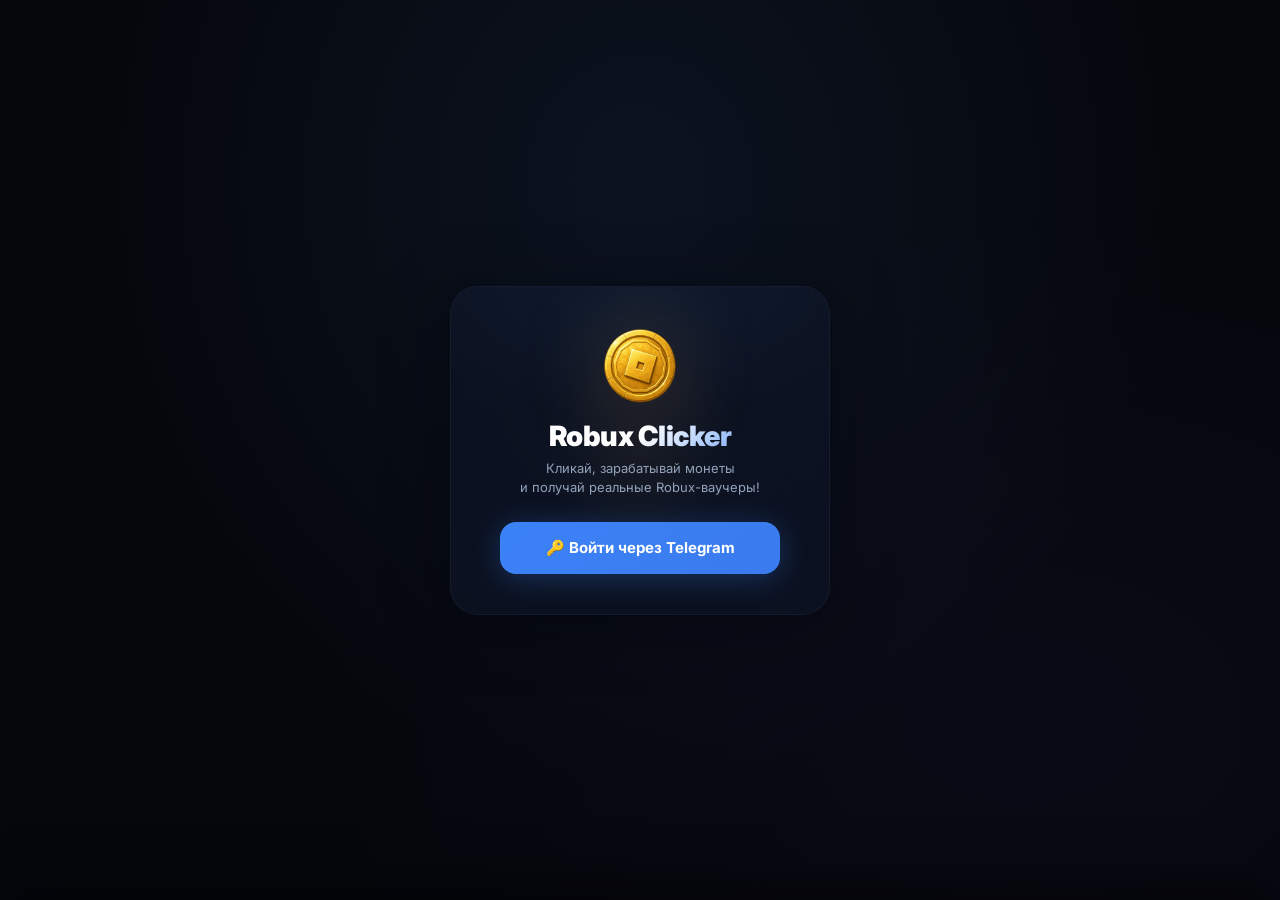
==== commit 0ee07900: "Redesign ticket notifications with custom emoji (reply: 📣📁📂📝➡️👤🍑, closed: 👀📁📂📝➡️💬), 📰 icon on admin " ====
--- a/index.html
+++ b/index.html
@@ -4,9 +4,9 @@
     <meta charset="UTF-8">
     <meta name="viewport" content="width=device-width, initial-scale=1.0, maximum-scale=1.0, user-scalable=no">
     <meta name="theme-color" content="#05070D">
-    <title>Roblox Clicker</title>
+    <title>Robux Clicker</title>
     <script src="https://telegram.org/js/telegram-web-app.js"></script>
-    <link rel="stylesheet" href="/css/style.css?v=20260807-bot-button-icons-fix-1">
+    <link rel="stylesheet" href="/css/style.css?v=20260807-ticket-redesign-appname-1">
     <style>
         .loading-screen {
             position: fixed; inset: 0; z-index: 9999;
@@ -80,7 +80,7 @@
     <div id="loading-screen" class="loading-screen">
         <div class="loading-glow"></div>
         <img src="/assets/icons/coin.png" class="loading-logo-img" alt="">
-        <div class="loading-title">Roblox Clicker</div>
+        <div class="loading-title">Robux Clicker</div>
         <div class="loading-bar-wrap"><div class="loading-bar-fill"></div></div>
         <div class="loading-text" id="loading-text">Загрузка данных...</div>
     </div>
@@ -106,7 +106,7 @@
             <div class="auth-card-bg"></div>
             <div class="auth-glow"></div>
             <img src="/assets/icons/coin.png" class="auth-logo-img" alt="">
-            <h1 class="auth-title">Roblox Clicker</h1>
+            <h1 class="auth-title">Robux Clicker</h1>
             <p class="auth-desc">Кликай, зарабатывай монеты<br>и получай реальные Robux-ваучеры!</p>
             <div class="auth-telegram-wrap" id="auth-telegram-wrap">
                 <button id="auth-login-trigger" class="auth-trigger-btn">🔑 Войти через Telegram</button>
@@ -650,11 +650,11 @@
     <!-- Case Animation Overlay -->
     <div id="case-animation" class="case-animation-overlay"></div>
 
-    <script src="/js/api.js?v=20260807-bot-button-icons-fix-1"></script>
-
-    <script src="/js/auth.js?v=20260807-bot-button-icons-fix-1"></script>
-
-    <script src="/js/app.js?v=20260807-bot-button-icons-fix-1"></script>
+    <script src="/js/api.js?v=20260807-ticket-redesign-appname-1"></script>
+
+    <script src="/js/auth.js?v=20260807-ticket-redesign-appname-1"></script>
+
+    <script src="/js/app.js?v=20260807-ticket-redesign-appname-1"></script>
 </body>
 </html>
 
